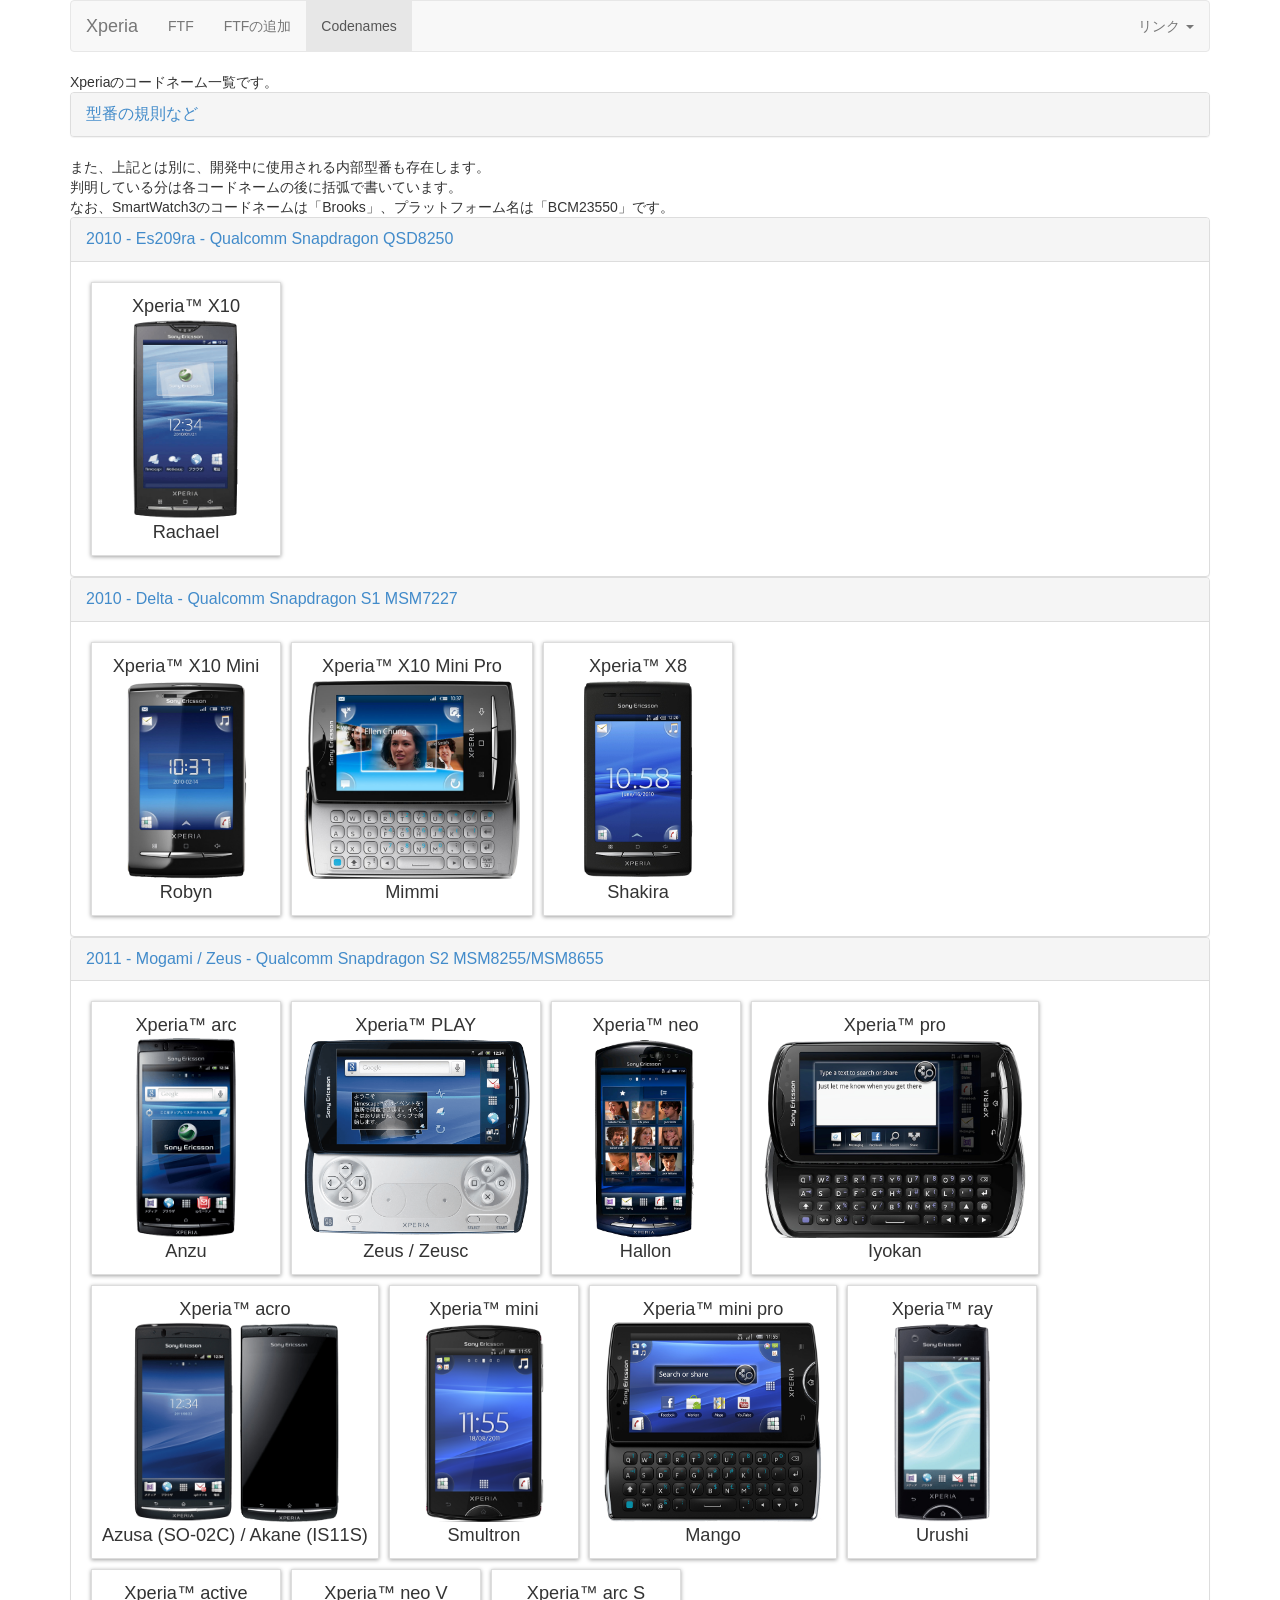
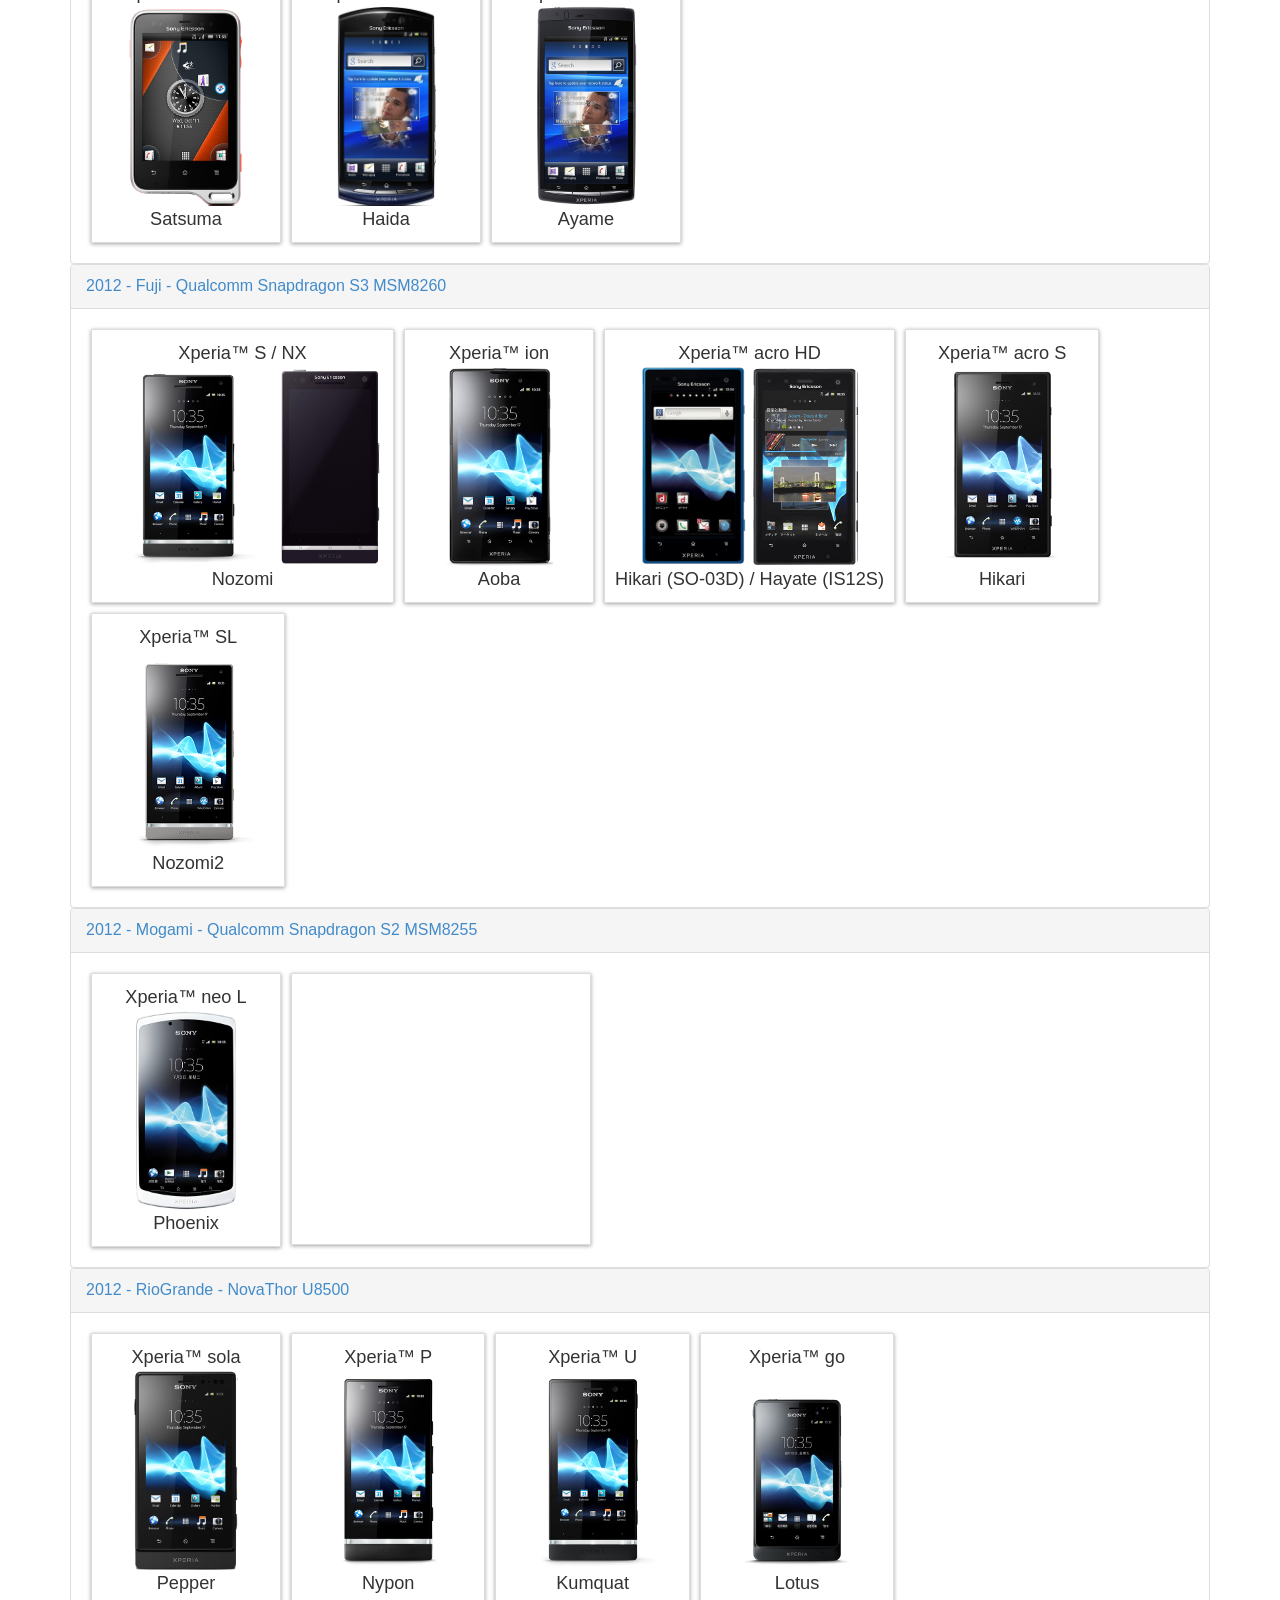
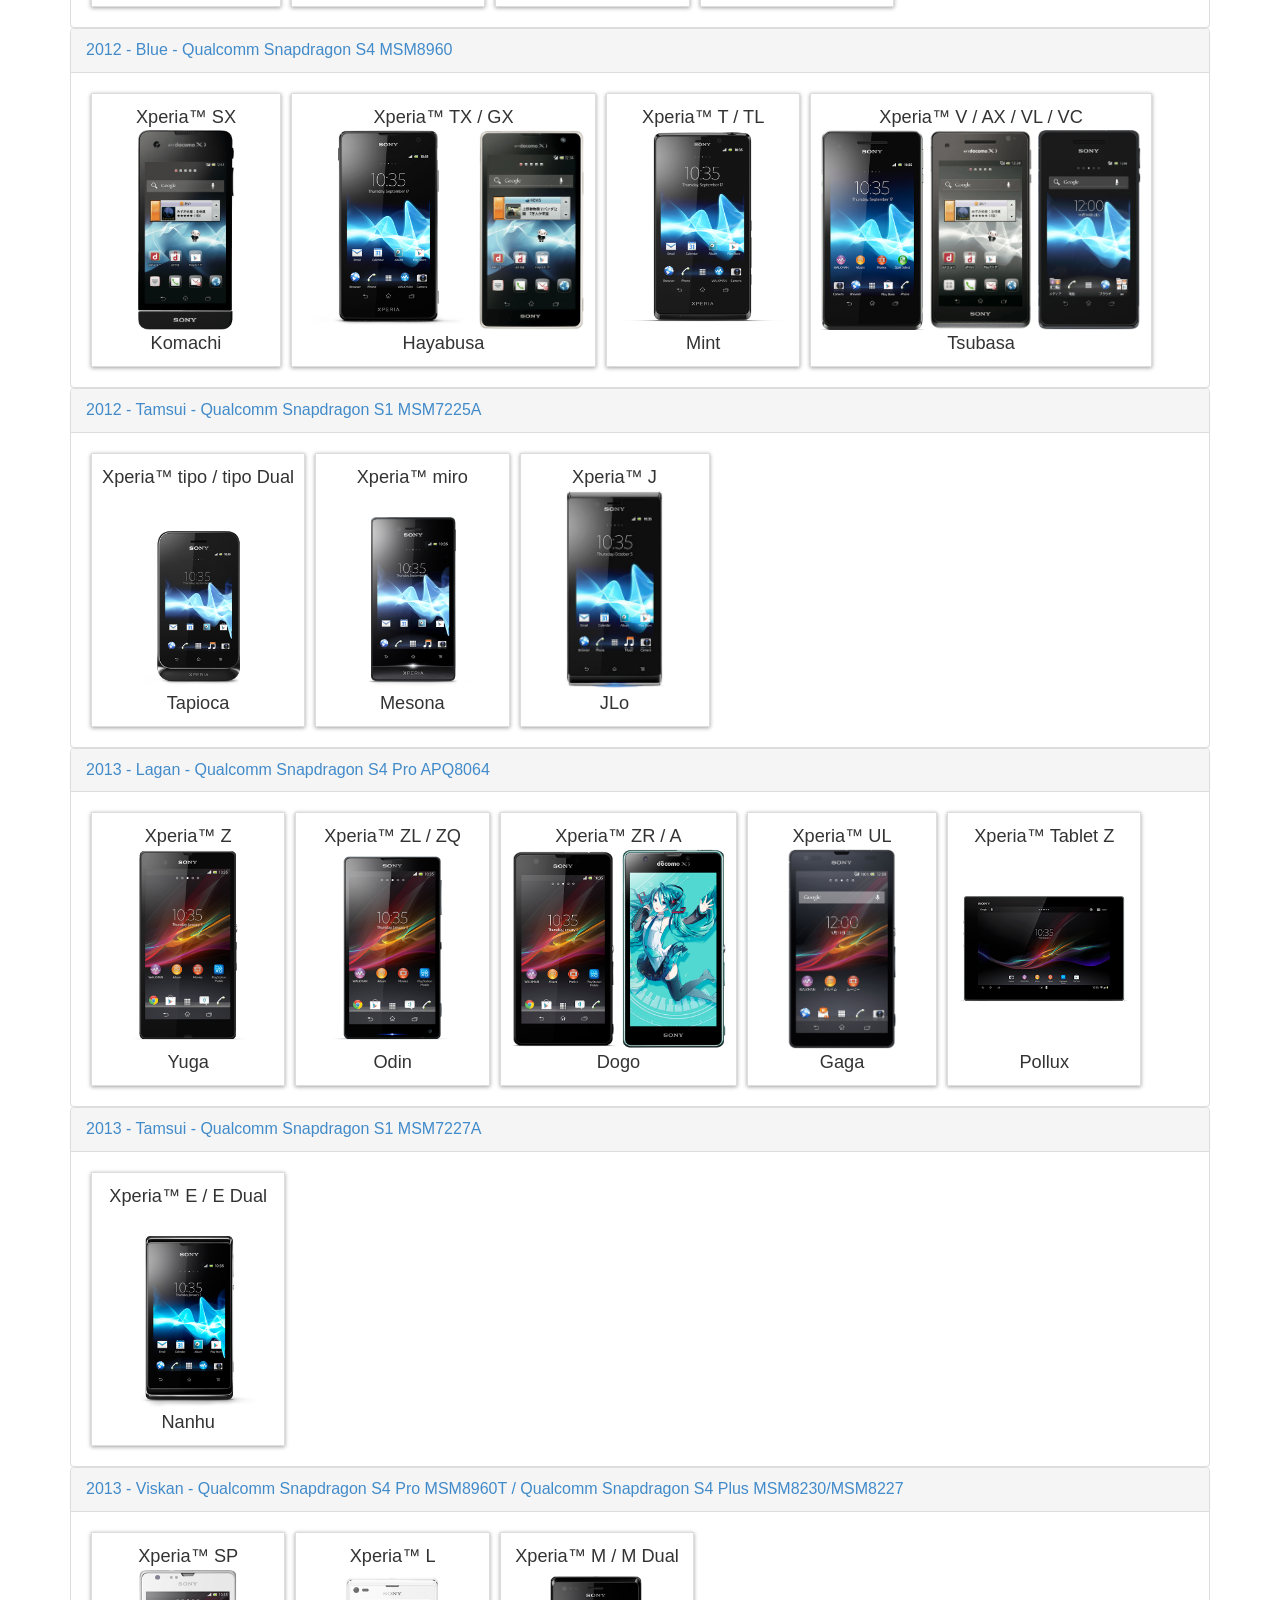
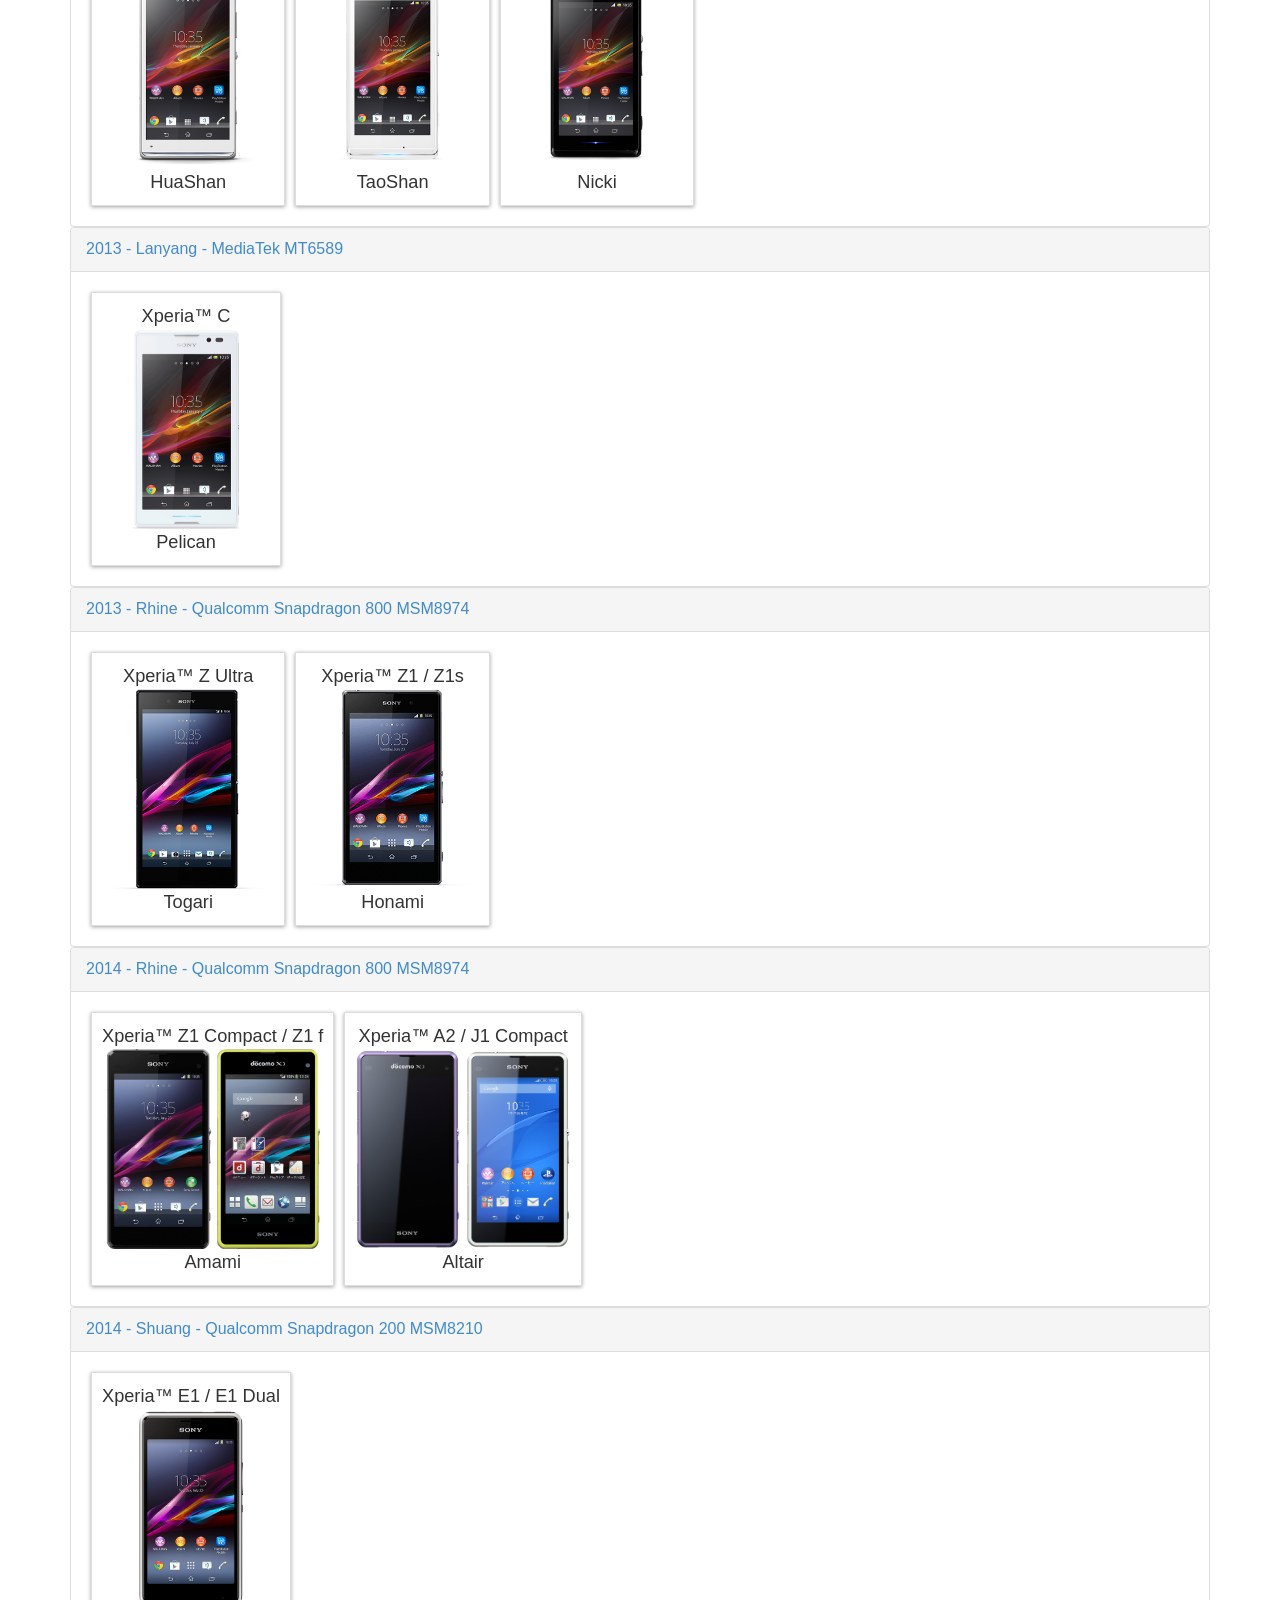
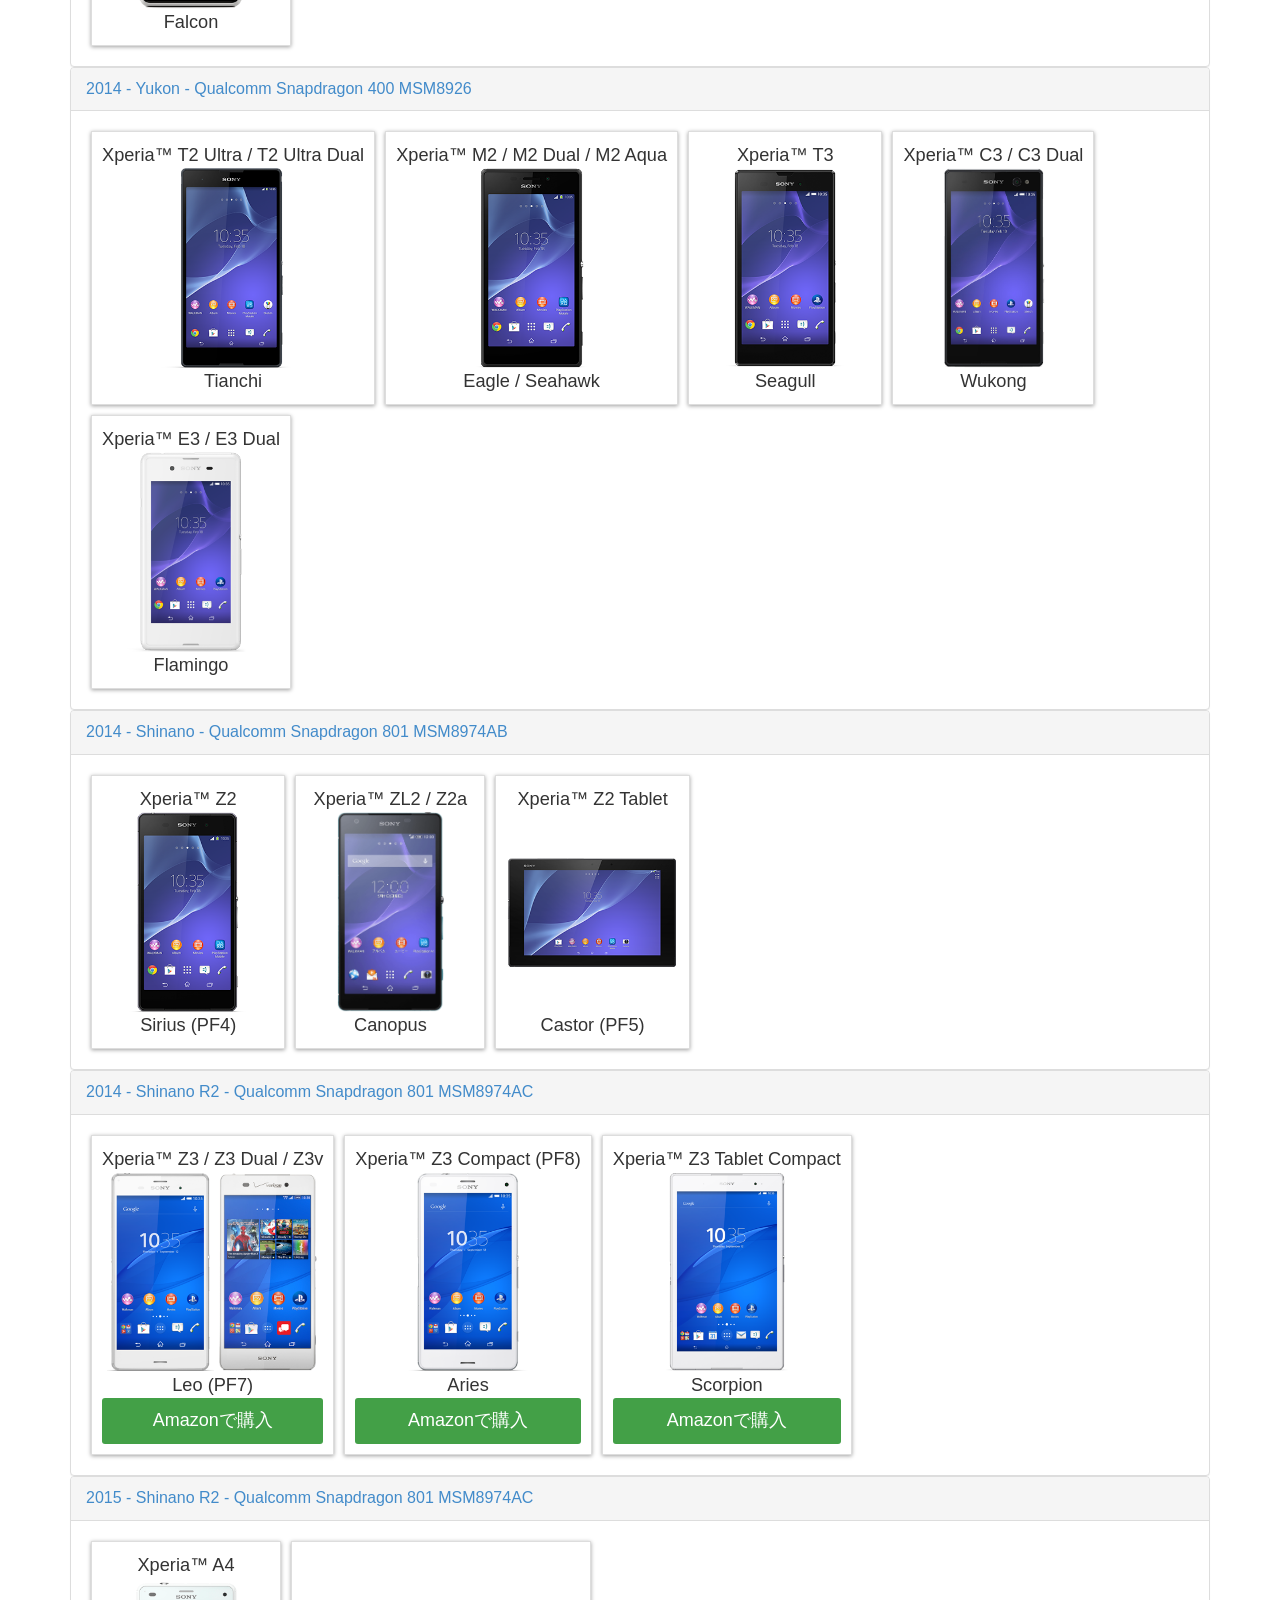
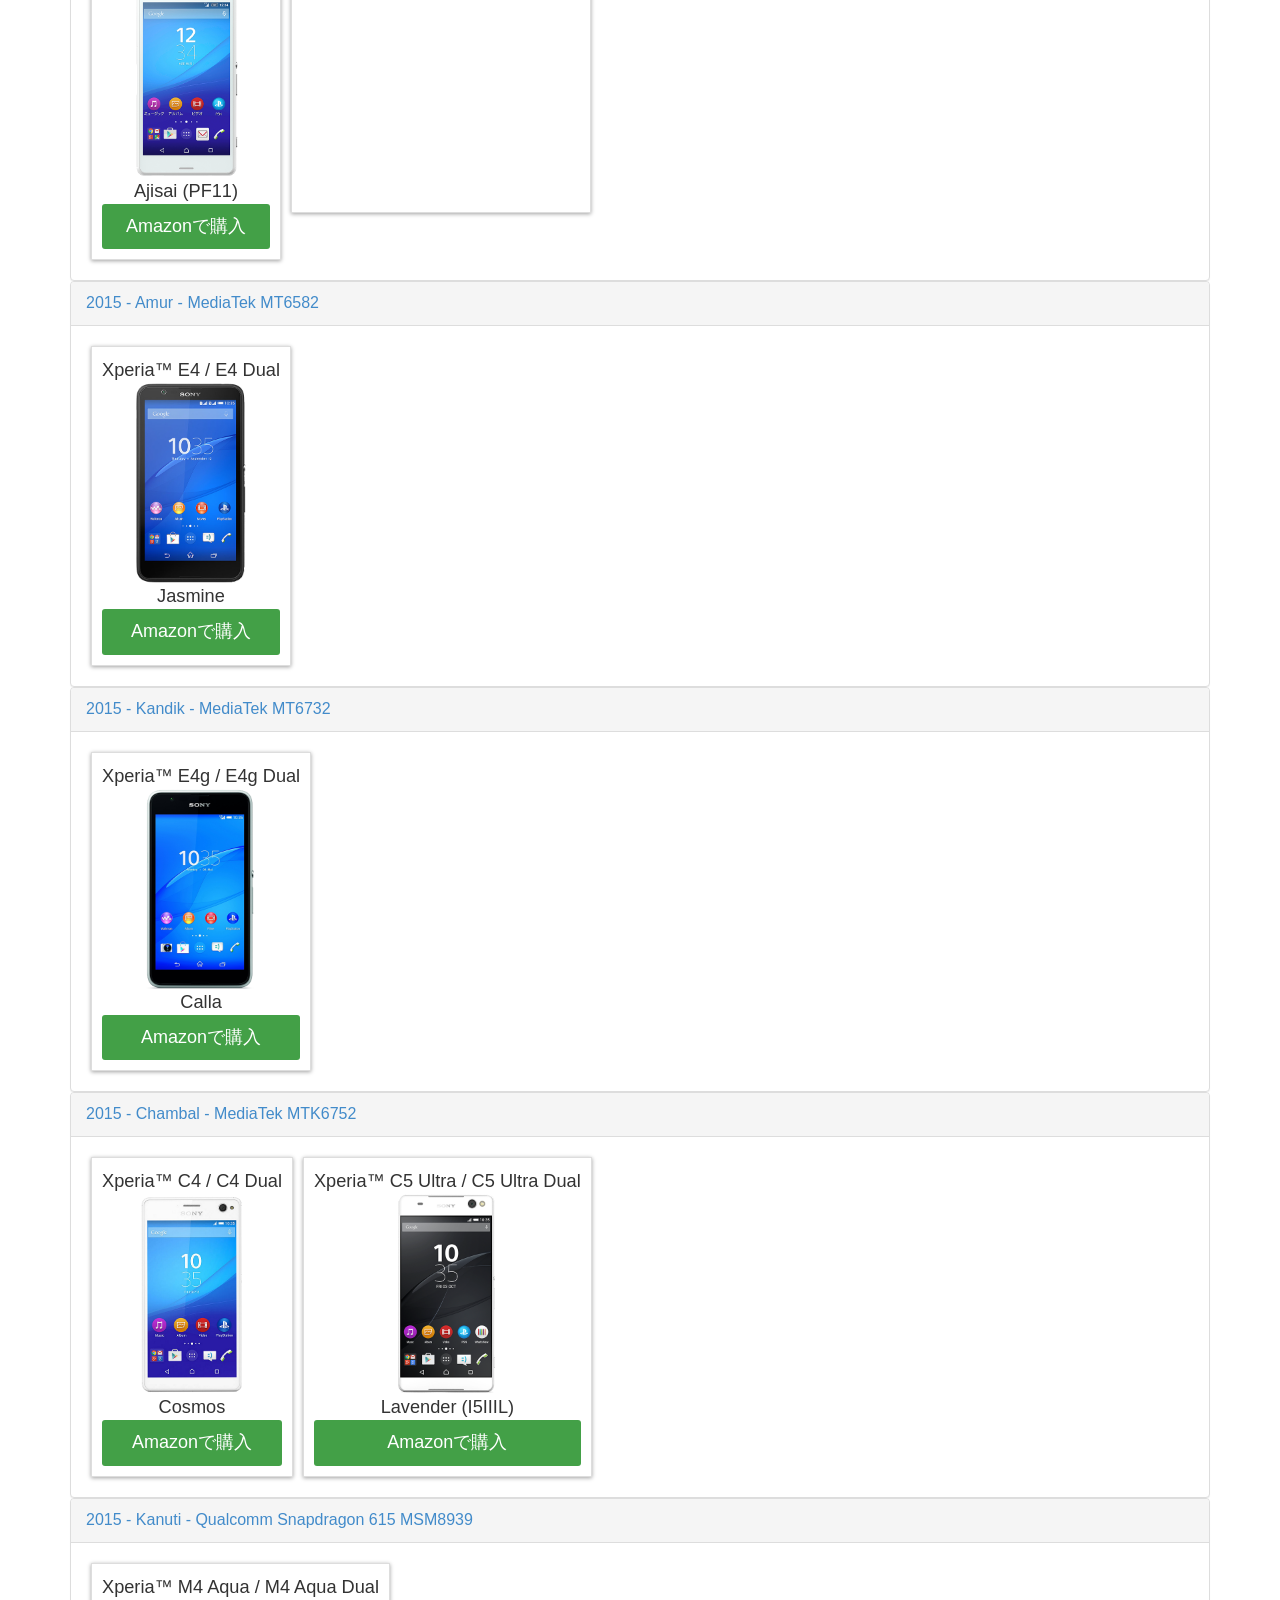
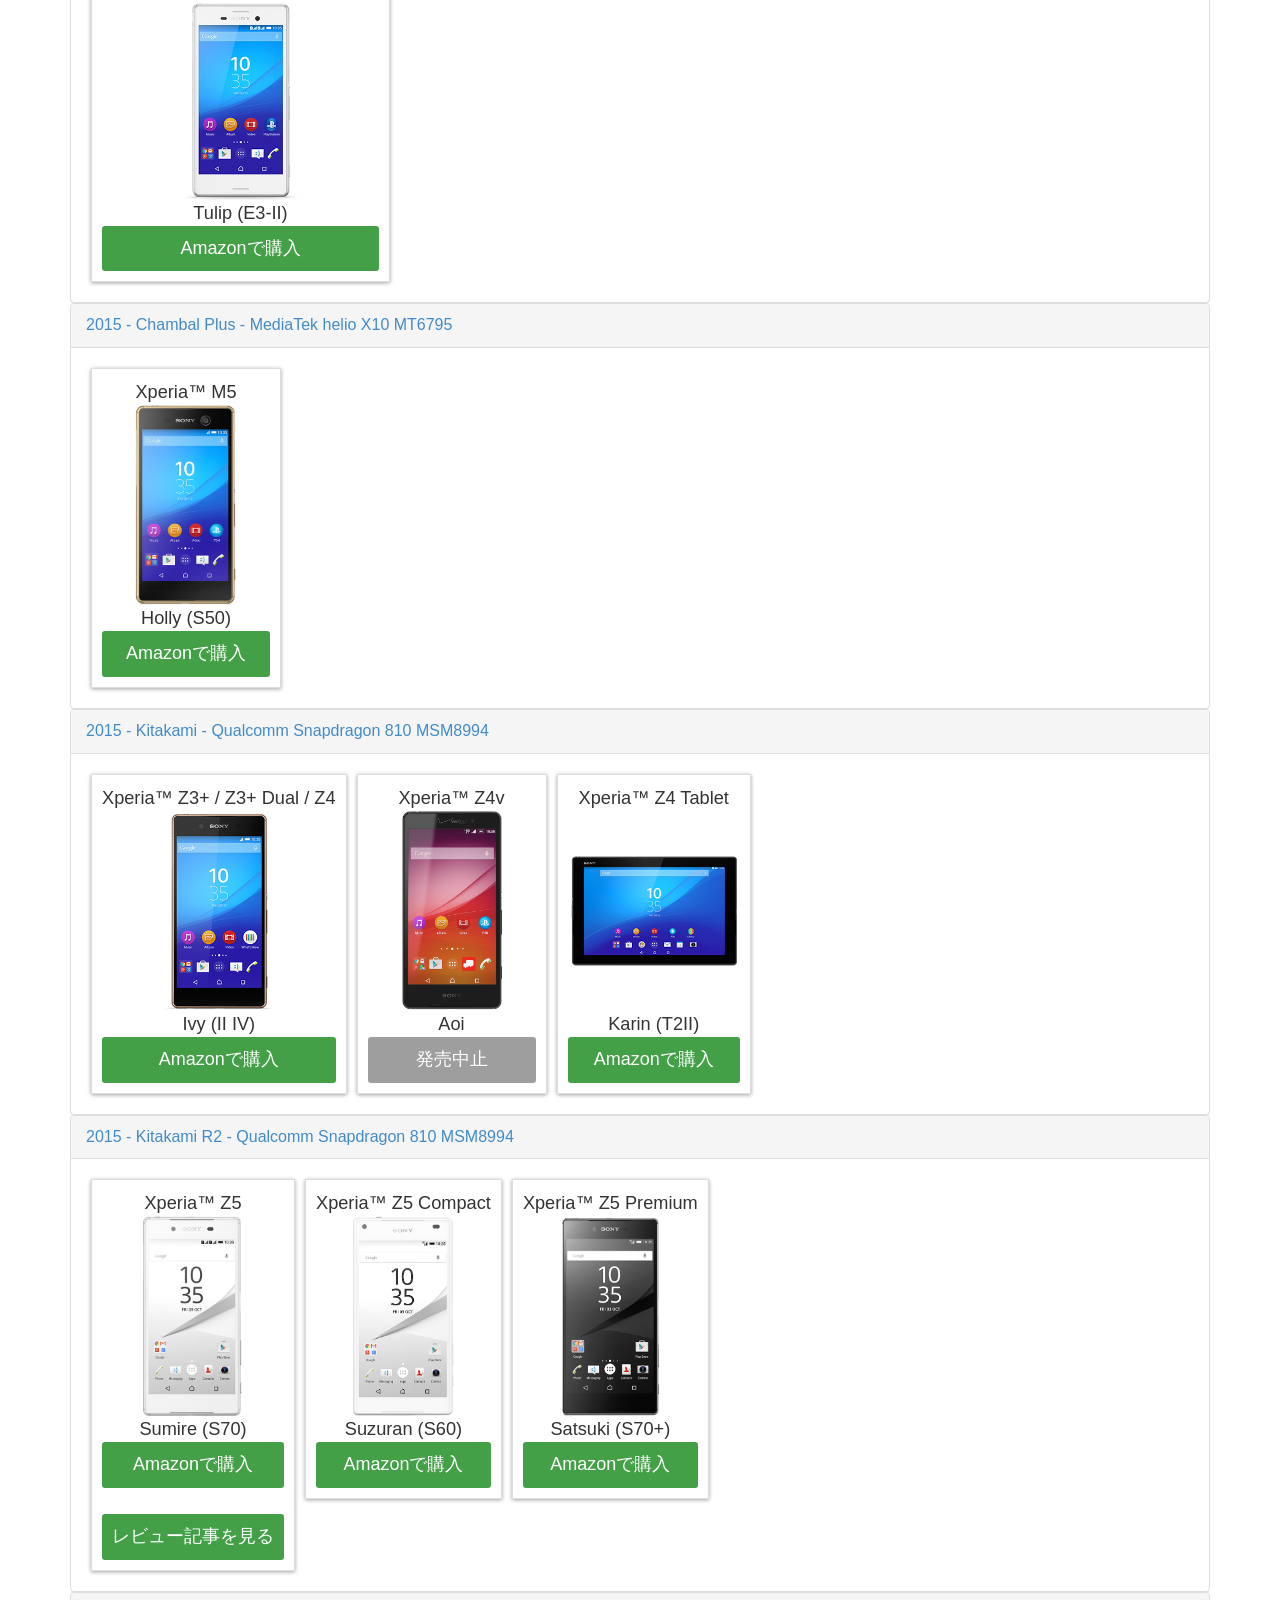
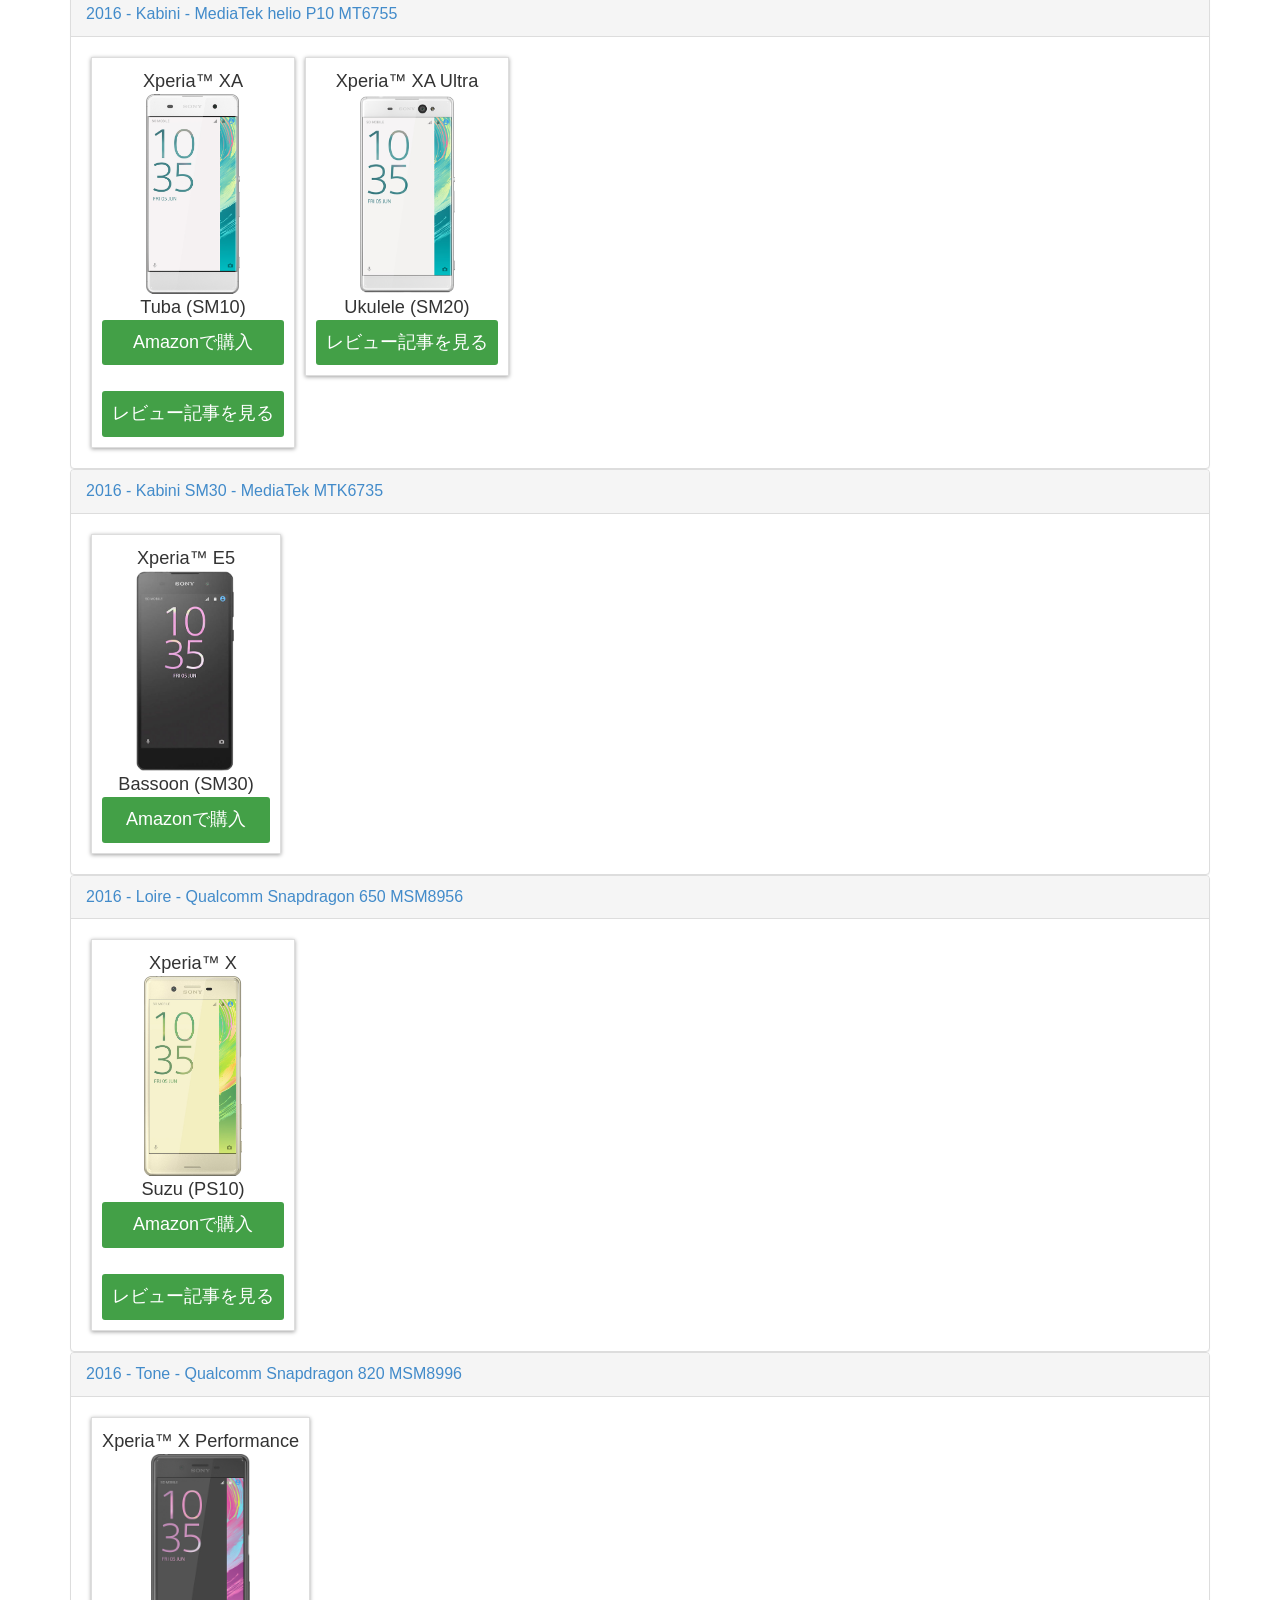
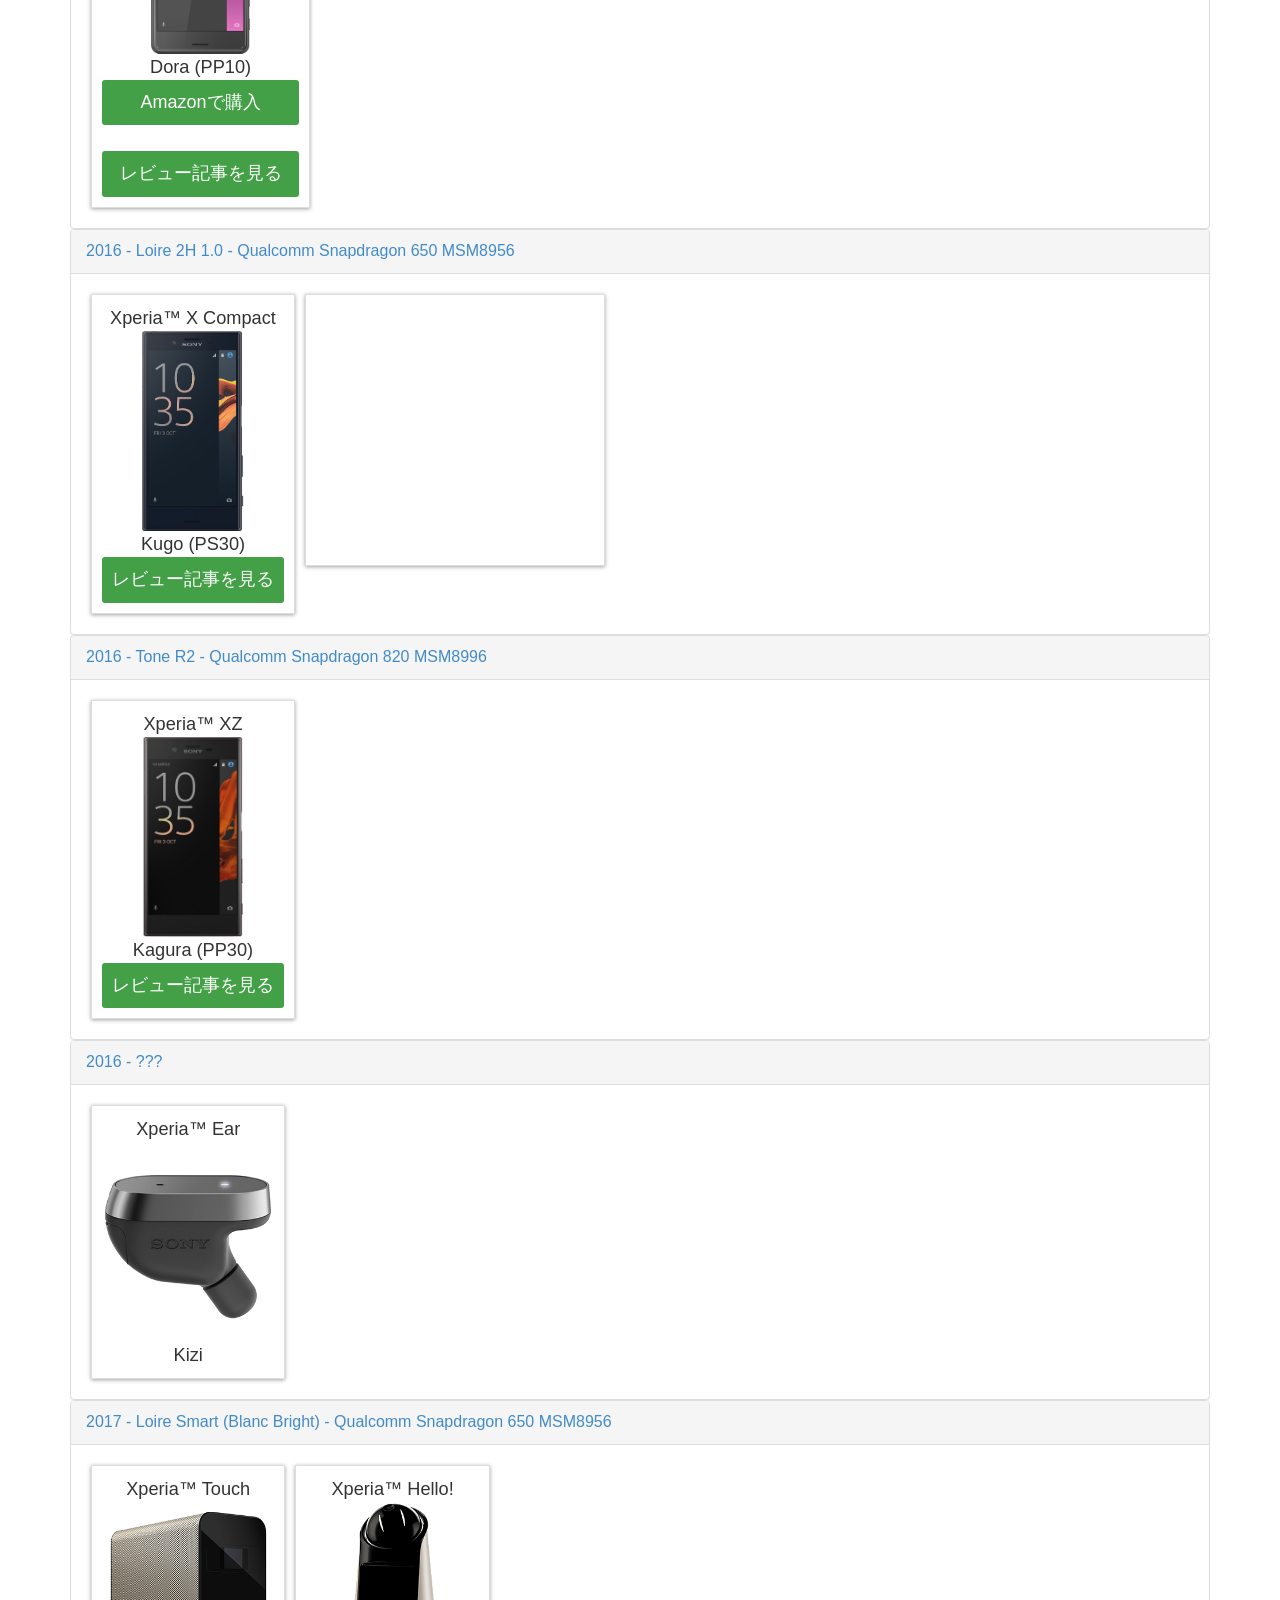
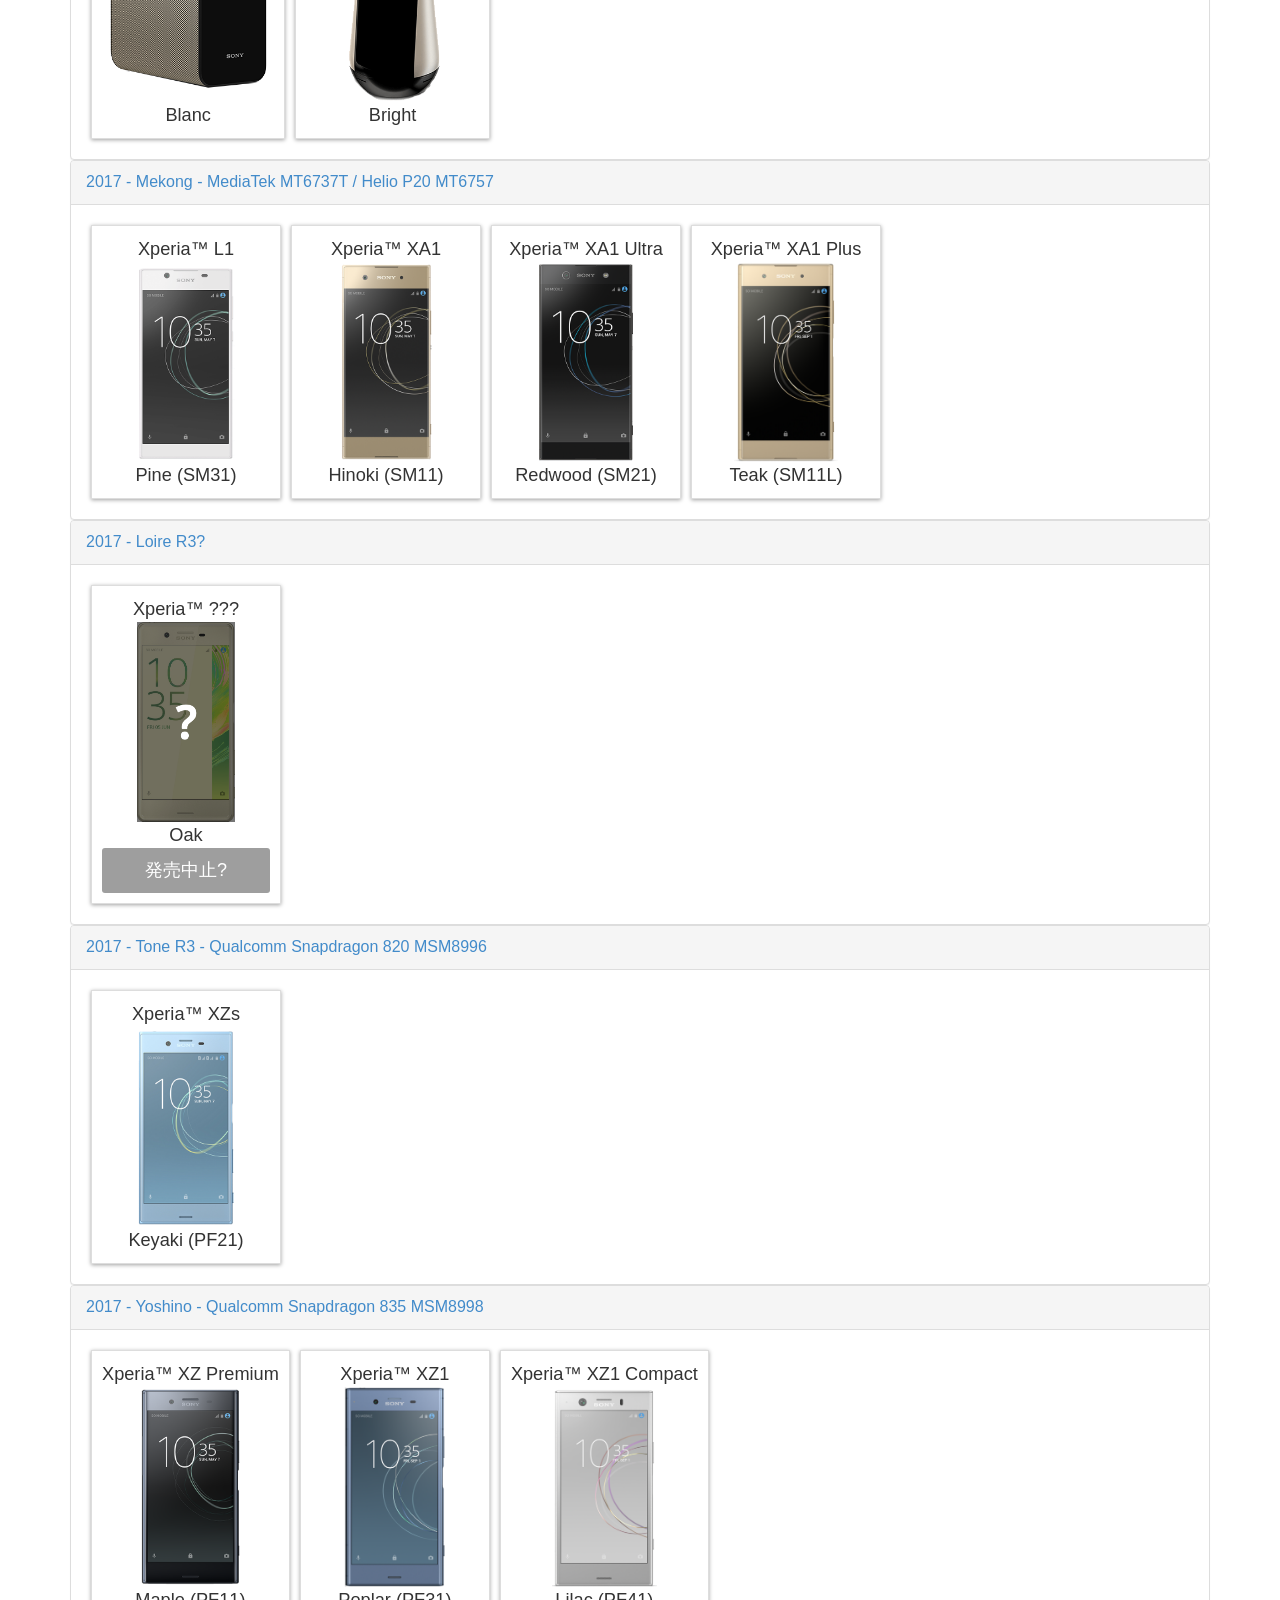
==== codenames.html @ ed95841b "宵越しのXperiaは持たぬ" ====
<!DOCTYPE html>
<html lang="ja">

<head>
	<meta charset="utf-8">
	<title>Xperia codenames</title>
	<meta name="viewport" content="width=device-width, initial-scale=1.0">
	<meta name="description" content="">
	<meta name="author" content="">

	<!--link rel="stylesheet/less" href="less/bootstrap.less" type="text/css" /-->
	<!--link rel="stylesheet/less" href="less/responsive.less" type="text/css" /-->
	<!--script src="js/less-1.3.3.min.js"></script-->
	<!--append ‘#!watch’ to the browser URL, then refresh the page. -->

	<link href="css/bootstrap.min.css" rel="stylesheet">
	<link href="css/style.css?date=201910" rel="stylesheet">

	<!-- HTML5 shim, for IE6-8 support of HTML5 elements -->
	<!--[if lt IE 9]>
    <script src="js/html5shiv.js"></script>
  <![endif]-->

	<!-- Fav and touch icons -->
	<link rel="apple-touch-icon-precomposed" sizes="144x144" href="img/apple-touch-icon-144-precomposed.png">
	<link rel="apple-touch-icon-precomposed" sizes="114x114" href="img/apple-touch-icon-114-precomposed.png">
	<link rel="apple-touch-icon-precomposed" sizes="72x72" href="img/apple-touch-icon-72-precomposed.png">
	<link rel="apple-touch-icon-precomposed" href="img/apple-touch-icon-57-precomposed.png">
	<link rel="shortcut icon" href="img/favicon.png">

	<script type="text/javascript" src="js/jquery.min.js"></script>
	<script type="text/javascript" src="js/bootstrap.min.js"></script>
	<script type="text/javascript" src="js/scripts.js"></script>
	<script type="text/javascript" src="js/jquery.lazyload.min.js"></script>

	<script>
		(function (i, s, o, g, r, a, m) {
			i['GoogleAnalyticsObject'] = r; i[r] = i[r] || function () {
				(i[r].q = i[r].q || []).push(arguments)
			}, i[r].l = 1 * new Date(); a = s.createElement(o),
				m = s.getElementsByTagName(o)[0]; a.async = 1; a.src = g; m.parentNode.insertBefore(a, m)
		})(window, document, 'script', '//www.google-analytics.com/analytics.js', 'ga');

		ga('create', 'UA-49043288-2', 'auto');
		ga('require', 'displayfeatures');
		ga('require', 'linkid');
		ga('set', 'dimension13', navigator.userAgent);
		ga('send', 'pageview');
		$(function () {
			$("img.lazy").lazyload(
				{
					threshold: 200,
					effect: "fadeIn"
				});
		});
	</script>
	<script async src="//pagead2.googlesyndication.com/pagead/js/adsbygoogle.js"></script>
	<script>
		(adsbygoogle = window.adsbygoogle || []).push({
			google_ad_client: "ca-pub-0606165858439985",
			enable_page_level_ads: true
		});
	</script>
	<script src="//js.omks.valuecommerce.com/vcomks.js"></script>
</head>

<body>

	<div class="container">
		<div class="row clearfix">
			<div class="col-md-12 column">
				<nav class="navbar navbar-default" role="navigation">
					<div class="navbar-header">
						<button type="button" class="navbar-toggle" data-target="#bs-example-navbar-collapse-1">
							<span class="sr-only">Toggle navigation</span>
							<span class="icon-bar"></span>
							<span class="icon-bar"></span>
							<span class="icon-bar"></span>
						</button>
						<a class="navbar-brand" href="#">Xperia</a>
					</div>

					<div class="collapse navbar-collapse" id="bs-example-navbar-collapse-1">
						<ul class="nav navbar-nav">
							<li class="inactive">
								<a href="//ftf.andro.plus/">FTF</a>
							</li>
							<li class="inactive">
								<a href="https://androplus.org/contact/">FTFの追加</a>
							</li>
							<li class="active">
								<a href="codenames.html">Codenames</a>
							</li>
						</ul>
						<ul class="nav navbar-nav navbar-right">
							<li class="dropdown">
								<a href="#" class="dropdown-toggle" data-toggle="dropdown">リンク
									<strong class="caret"></strong>
								</a>
								<ul class="dropdown-menu">
									<li>
										<a href="https://androplus.org/">AndroPlus</a>
									</li>
									<li>
										<a href="//あんどろいどのこと.みんな/">あんどろいどのこと、みんな。</a>
									</li>
								</ul>
							</li>
						</ul>
					</div>

				</nav>
				Xperiaのコードネーム一覧です。
				<br />
				<div class="panel-group" id="panel-info">
					<div class="panel panel-default">
						<div class="panel-heading">
							<a class="panel-title" data-toggle="collapse" data-parent="#panel-info" href="#panel-element-info">型番の規則など</a>
						</div>
						<div id="panel-element-info" class="panel-collapse collapse">
							<div class="panel-body">
								* Wi-FI版はコードネームに「Windy」が付きます。(例: Karin Windy)
								<br /> * NTT docomo版はコードネームに「Maki」が付きます。(例: Yuga Maki)
								<br /> * au版はコードネームに「Anna」が付きます。(例: Honami Anna)
								<br /> * SoftBank版はコードネームに「Aya」が付きます。(例: Kagura Aya)
								<br /> * So-netなどで販売されるSIMフリー端末はコードネームに「Momo」が付きます。(例: Altair Momo)
								<br /> ただし、2019年以降は「MVNO」が付きます。(例: Houou MVNO)
								<br /> * 楽天モバイルで販売される端末はコードネームに「Rola」が付きます。(例: Houou Rola)
								<br /> * Dual SIM版はコードネームに「DS」が付きます。(例: Tulip DS)
								<br />
								<br /> Sony Mobile 型番規則
								<br /> 例: Xperia Z3 D6503
								<br />
								<ul class="bra_ul">
									<li>D…2013年のZ (C69xx) から続いており、基本的に一年ごとに次のアルファベットに変わる。</li>
									<li style="margin: 10px;"></li>
									<li>2013…C</li>
									<li>2014…D</li>
									<li>2015…E</li>
									<li>タブレットは例外で、SGPとなる。また、中国モデルはL55tなど全く別の規則になる。</li>
								</ul>
								<ul class="bra_ul">
									<li>6…価格帯を示す。ミドルレンジもCompactシリーズも5になるので、単にハイエンドと区別しているだけかもしれない。</li>
									<li style="margin: 10px;"></li>
									<li>1…1万円～2万円台?</li>
									<li>2…2万円～3万円台?</li>
									<li>5…4万円～、Compactシリーズ</li>
									<li>6…6万円～、Compact以外のハイエンド</li>
								</ul>
								<ul class="bra_ul">
									<li>5…モデル毎の番号。</li>
									<li>その年の前半に出たハイエンド機種は5、後半だと6となることが多い。</li>
									<li>Compact、Premium、Ultraなどのハイエンドの派生は8になっている。</li>
									<li>Z3v (sirius_verizon = Z2ベース)、J1 Compact (Z3 Compactベース) は7になっている。</li>
									<li>Z3+/Z4と平行して開発されていたZ4v (キャンセル) はE6508なので、7は焼き直しモデル?</li>
								</ul>
								<ul class="bra_ul">
									<li>03…販売地域・対応バンド・SIMスロット数などを示す。年々変化しているので下記は参考程度に…。</li>
									<li>03…Z3以前では多くの国で販売されていた基本モデル。Z3+以降ではLTE UE Cat.4対応で販売地域が狭まった。</li>
									<li>53…Z3以前では主にアジア地域で販売されていた。Z3+以降ではLTE UE Cat.6対応で、多くの国で販売されるようになった。</li>
									<li>23…Z5 CompactのLTE UE Cat.6対応版で使われている。</li>
									<li>33…Dual SIM対応モデル。Compactシリーズにも使われている。</li>
									<li>83…TD-LTE対応モデル。Dual SIMにも対応していることが多い。</li>
									<li>16…T-Mobileモデル。</li>
									<li>08…Verizon Wirelessモデル。</li>
									<li>06…アメリカ向けモデル。</li>
									<li>43…ブラジルモデル。Dual SIMにも対応していることがある。</li>
									<li>63…主にアジア地域で販売されており、Dual SIM版にも使われている。</li>
									<li>02…LTE非対応モデル。Z3以降ではなくなった。Dual SIM対応版もある。(12、22も同じ)</li>
									<li>その他、04や05などがある。</li>
								</ul>
								<hr> Xperia Xシリーズからは型番規則が変更されました。
								<br /> 例: Xperia X Performance F8131
								<br />
								<ul class="bra_ul">
									<li>F…2013年のZ (C69xx) から続いており、基本的に一年ごとに次のアルファベットに変わる。</li>
									<li style="margin: 10px;"></li>
									<li>2016…F</li>
									<li>2017…G</li>
								</ul>
								<ul class="bra_ul">
									<li>8…価格帯を示す。</li>
									<li style="margin: 10px;"></li>
									<li>3…エントリー～ミドルレンジ 3万円～?</li>
									<li>5…ミドルハイ 5万円～?</li>
									<li>8…ハイエンド 8万円～?</li>
								</ul>
								<ul class="bra_ul">
									<li>5…モデル毎の番号。</li>
									<li>発表順になっている?</li>
								</ul>
								<ul class="bra_ul">
									<li>31…販売地域・対応バンド・SIMスロット数などを示す。</li>
									<li>一桁目が2の倍数だとデュアルSIM版。</li>
								</ul>
							</div>
						</div>
					</div>
					<br /> また、上記とは別に、開発中に使用される内部型番も存在します。
					<br /> 判明している分は各コードネームの後に括弧で書いています。
					<br /> なお、SmartWatch3のコードネームは「Brooks」、プラットフォーム名は「BCM23550」です。
					<br />

					<!-- レスポンシブ記事下 -->
					<ins class="adsbygoogle" style="display:block" data-ad-client="ca-pub-0606165858439985" data-ad-slot="8365603791" data-ad-format="auto"></ins>
					<script>
						(adsbygoogle = window.adsbygoogle || []).push({});
					</script>

					<div class="panel-group" id="panel-432076">
						<div class="panel panel-default">
							<div class="panel-heading">
								<a class="panel-title" data-parent="#panel-432076" href="#panel-element-98673111789">2010 - Es209ra - Qualcomm Snapdragon QSD8250</a>
							</div>
							<div id="panel-element-98673111789" class="panel-collapse">
								<div class="panel-body">
									<p class="codenames_blk">
										Xperia™ X10
										<br />
										<img class="lazy" data-original="img/SO-01B.png" height="200" />
										<br />Rachael
									</p>
								</div>
							</div>
						</div>
					</div>
					<div class="panel-group" id="panel-4320762">
						<div class="panel panel-default">
							<div class="panel-heading">
								<a class="panel-title" data-parent="#panel-4320762" href="#panel-element-986731117892">2010 - Delta - Qualcomm Snapdragon S1 MSM7227</a>
							</div>
							<div id="panel-element-986731117892" class="panel-collapse">
								<div class="panel-body">
									<p class="codenames_blk">
										Xperia™ X10 Mini
										<br />
										<img class="lazy" data-original="img/xperia-x10-mini.png" height="200" />
										<br />Robyn
									</p>
									<p class="codenames_blk">
										Xperia™ X10 Mini Pro
										<br />
										<img class="lazy" data-original="img/xperia-x10-mini-pro.png" height="200" />
										<br />Mimmi
									</p>
									<p class="codenames_blk">
										Xperia™ X8
										<br />
										<img class="lazy" data-original="img/xperia-x8.png" height="200" />
										<br />Shakira
									</p>
								</div>
							</div>
						</div>
					</div>
					<div class="panel-group" id="panel-43207611">
						<div class="panel panel-default">
							<div class="panel-heading">
								<a class="panel-title" data-parent="#panel-43207611" href="#panel-element-9867311178921">2011 - Mogami / Zeus - Qualcomm Snapdragon S2 MSM8255/MSM8655</a>
							</div>
							<div id="panel-element-9867311178921" class="panel-collapse">
								<div class="panel-body">
									<p class="codenames_blk">
										Xperia™ arc
										<br />
										<img class="lazy" data-original="img/SO-01C.png" height="200" />
										<br />Anzu
									</p>
									<p class="codenames_blk">
										Xperia™ PLAY
										<br />
										<img class="lazy" data-original="img/SO-01D.png" height="200" />
										<br />Zeus / Zeusc
									</p>
									<p class="codenames_blk">
										Xperia™ neo
										<br />
										<img class="lazy" data-original="img/xperia-neo.png" height="200" />
										<br />Hallon
									</p>
									<p class="codenames_blk">
										Xperia™ pro
										<br />
										<img class="lazy" data-original="img/xperia-pro.png" height="200" />
										<br />Iyokan
									</p>
									<p class="codenames_blk">
										Xperia™ acro
										<br />
										<img class="lazy" data-original="img/SO-02C.png" height="200" />
										<img class="lazy" data-original="img/IS11S.png" height="200" />
										<br />Azusa (SO-02C) / Akane (IS11S)
									</p>
									<p class="codenames_blk">
										Xperia™ mini
										<br />
										<img class="lazy" data-original="img/xperia-mini.png" height="200" />
										<br />Smultron
									</p>
									<p class="codenames_blk">
										Xperia™ mini pro
										<br />
										<img class="lazy" data-original="img/xperia-mini-pro.png" height="200" />
										<br />Mango
									</p>
									<p class="codenames_blk">
										Xperia™ ray
										<br />
										<img class="lazy" data-original="img/SO-03C.png" height="200" />
										<br />Urushi
									</p>
									<p class="codenames_blk">
										Xperia™ active
										<br />
										<img class="lazy" data-original="img/xperia-active.png" height="200" />
										<br />Satsuma
									</p>
									<p class="codenames_blk">
										Xperia™ neo V
										<br />
										<img class="lazy" data-original="img/xperia-neo-v.png" height="200" />
										<br />Haida
									</p>
									<p class="codenames_blk">
										Xperia™ arc S
										<br />
										<img class="lazy" data-original="img/xperia-arc-S.png" height="200" />
										<br />Ayame
									</p>
								</div>
							</div>
						</div>
					</div>
					<!-- ftf.andro.plus -->
					<ins class="adsbygoogle" style="display:block" data-ad-client="ca-pub-0606165858439985" data-ad-slot="9669007791" data-ad-format="horizontal"></ins>
					<script>
						(adsbygoogle = window.adsbygoogle || []).push({});
					</script>
					<div class="panel-group" id="panel-4320763">
						<div class="panel panel-default">
							<div class="panel-heading">
								<a class="panel-title" data-parent="#panel-4320763" href="#panel-element-986731117893">2012 - Fuji - Qualcomm Snapdragon S3 MSM8260</a>
							</div>
							<div id="panel-element-986731117893" class="panel-collapse">
								<div class="panel-body">
									<p class="codenames_blk">
										Xperia™ S / NX
										<br />
										<img class="lazy" data-original="img/nozomi.png" height="200" />
										<img class="lazy" data-original="img/SO-02D.png" height="200" />
										<br />Nozomi
									</p>
									<p class="codenames_blk">
										Xperia™ ion
										<br />
										<img class="lazy" data-original="img/ion.png" height="200" />
										<br />Aoba
									</p>
									<p class="codenames_blk">
										Xperia™ acro HD
										<br />
										<img class="lazy" data-original="img/SO-03D.png" height="200" />
										<img class="lazy" data-original="img/IS12S.png" height="200" />
										<br />Hikari (SO-03D) / Hayate (IS12S)
									</p>
									<p class="codenames_blk">
										Xperia™ acro S
										<br />
										<img class="lazy" data-original="img/hikari.png" height="200" />
										<br />Hikari
									</p>
									<p class="codenames_blk">
										Xperia™ SL
										<br />
										<img class="lazy" data-original="img/nozomi2.png" height="200" />
										<br />Nozomi2
									</p>
								</div>
							</div>
						</div>
					</div>
					<div class="panel-group" id="panel-432076323">
						<div class="panel panel-default">
							<div class="panel-heading">
								<a class="panel-title" data-parent="#panel-432076323" href="#panel-element-98673111789323">2012 - Mogami - Qualcomm Snapdragon S2 MSM8255</a>
							</div>
							<div id="panel-element-98673111789323" class="panel-collapse">
								<div class="panel-body">
									<p class="codenames_blk">
										Xperia™ neo L
										<br />
										<img class="lazy" data-original="img/xperia-neo-l.png" height="200" />
										<br />Phoenix
									</p>
									<div class="codenames_blk" style="min-height: 272px;min-width: 300px;">
										<!-- レスポンシブ記事下 -->
										<ins class="adsbygoogle" style="display:block" data-ad-client="ca-pub-0606165858439985" data-ad-slot="8365603791" data-ad-format="rectangle, horizontal"></ins>
										<script>
											(adsbygoogle = window.adsbygoogle || []).push({});
										</script>
									</div>
								</div>
							</div>
						</div>
					</div>
				</div>
				<div class="panel-group" id="panel-43207632">
					<div class="panel panel-default">
						<div class="panel-heading">
							<a class="panel-title" data-parent="#panel-43207632" href="#panel-element-9867311178932">2012 - RioGrande - NovaThor U8500</a>
						</div>
						<div id="panel-element-9867311178932" class="panel-collapse">
							<div class="panel-body">
								<p class="codenames_blk">
									Xperia™ sola
									<br />
									<img class="lazy" data-original="img/pepper.png" height="200" />
									<br />Pepper
								</p>
								<p class="codenames_blk">
									Xperia™ P
									<br />
									<img class="lazy" data-original="img/nypon.png" height="200" />
									<br />Nypon
								</p>
								<p class="codenames_blk">
									Xperia™ U
									<br />
									<img class="lazy" data-original="img/kumquat.png" height="200" />
									<br />Kumquat
								</p>
								<p class="codenames_blk">
									Xperia™ go
									<br />
									<img class="lazy" data-original="img/lotus.png" height="200" />
									<br />Lotus
								</p>
							</div>
						</div>
					</div>
				</div>
				<div class="panel-group" id="panel-4320763245">
					<div class="panel panel-default">
						<div class="panel-heading">
							<a class="panel-title" data-parent="#panel-4320763245" href="#panel-element-986731117893245">2012 - Blue - Qualcomm Snapdragon S4 MSM8960</a>
						</div>
						<div id="panel-element-986731117893245" class="panel-collapse">
							<div class="panel-body">
								<p class="codenames_blk">
									Xperia™ SX
									<br />
									<img class="lazy" data-original="img/SO-05D.png" height="200" />
									<br />Komachi
								</p>
								<p class="codenames_blk">
									Xperia™ TX / GX
									<br />
									<img class="lazy" data-original="img/hayabusa.png" height="200" />
									<img class="lazy" data-original="img/SO-04D.png" height="200" />
									<br />Hayabusa
								</p>
								<p class="codenames_blk">
									Xperia™ T / TL
									<br />
									<img class="lazy" data-original="img/mint.png" height="200" />
									<br />Mint
								</p>
								<p class="codenames_blk">
									Xperia™ V / AX / VL / VC
									<br />
									<img class="lazy" data-original="img/tsubasa.png" height="200" />
									<img class="lazy" data-original="img/SO-01E.png" height="200" />
									<img class="lazy" data-original="img/SOL21.png" height="200" />
									<br />Tsubasa
								</p>
							</div>
						</div>
					</div>
				</div>
				<div class="panel-group" id="panel-432076324">
					<div class="panel panel-default">
						<div class="panel-heading">
							<a class="panel-title" data-parent="#panel-432076324" href="#panel-element-98673111789324">2012 - Tamsui - Qualcomm Snapdragon S1 MSM7225A</a>
						</div>
						<div id="panel-element-98673111789324" class="panel-collapse">
							<div class="panel-body">
								<p class="codenames_blk">
									Xperia™ tipo / tipo Dual
									<br />
									<img class="lazy" data-original="img/tapioca.png" height="200" />
									<br />Tapioca
								</p>
								<p class="codenames_blk">
									Xperia™ miro
									<br />
									<img class="lazy" data-original="img/mesona.png" height="200" />
									<br />Mesona
								</p>
								<p class="codenames_blk">
									Xperia™ J
									<br />
									<img class="lazy" data-original="img/jlo.png" height="200" />
									<br />JLo
								</p>
							</div>
						</div>
					</div>
				</div>
				<div class="panel-group" id="panel-4320763246">
					<div class="panel panel-default">
						<div class="panel-heading">
							<a class="panel-title" data-parent="#panel-4320763246" href="#panel-element-986731117893246">2013 - Lagan - Qualcomm Snapdragon S4 Pro APQ8064</a>
						</div>
						<div id="panel-element-986731117893246" class="panel-collapse">
							<div class="panel-body">
								<p class="codenames_blk">
									Xperia™ Z
									<br />
									<img class="lazy" data-original="img/yuga.png" height="200" />
									<br />Yuga
								</p>
								<p class="codenames_blk">
									Xperia™ ZL / ZQ
									<br />
									<img class="lazy" data-original="img/odin.png" height="200" />
									<br />Odin
								</p>
								<p class="codenames_blk">
									Xperia™ ZR / A
									<br />
									<img class="lazy" data-original="img/dogo.png" height="200" />
									<img class="lazy" data-original="img/SO-04Em.png" height="200" />
									<br />Dogo
								</p>
								<p class="codenames_blk">
									Xperia™ UL
									<br />
									<img class="lazy" data-original="img/SOL22.png" height="200" />
									<br />Gaga
								</p>
								<p class="codenames_blk">
									Xperia™ Tablet Z
									<br />
									<img class="lazy" data-original="img/pollux.png" height="200" />
									<br />Pollux
								</p>
							</div>
						</div>
					</div>
				</div>
				<div class="panel-group" id="panel-4320763247">
					<div class="panel panel-default">
						<div class="panel-heading">
							<a class="panel-title" data-parent="#panel-4320763247" href="#panel-element-986731117893247">2013 - Tamsui - Qualcomm Snapdragon S1 MSM7227A</a>
						</div>
						<div id="panel-element-986731117893247" class="panel-collapse">
							<div class="panel-body">
								<p class="codenames_blk">
									Xperia™ E / E Dual
									<br />
									<img class="lazy" data-original="img/nanhu.png" height="200" />
									<br />Nanhu
								</p>
							</div>
						</div>
					</div>
				</div>
				<div class="panel-group" id="panel-98647">
					<div class="panel panel-default">
						<div class="panel-heading">
							<a class="panel-title" data-parent="#panel-98647" href="#panel-element-98647">2013 - Viskan - Qualcomm Snapdragon S4 Pro MSM8960T / Qualcomm Snapdragon S4 Plus MSM8230/MSM8227</a>
						</div>
						<div id="panel-element-98647" class="panel-collapse">
							<div class="panel-body">
								<p class="codenames_blk">
									Xperia™ SP
									<br />
									<img class="lazy" data-original="img/huashan.png" height="200" />
									<br />HuaShan
								</p>
								<p class="codenames_blk">
									Xperia™ L
									<br />
									<img class="lazy" data-original="img/taoshan.png" height="200" />
									<br />TaoShan
								</p>
								<p class="codenames_blk">
									Xperia™ M / M Dual
									<br />
									<img class="lazy" data-original="img/nicki.png" height="200" />
									<br />Nicki
								</p>
							</div>
						</div>
					</div>
				</div>
				<div class="panel-group" id="panel-986470">
					<div class="panel panel-default">
						<div class="panel-heading">
							<a class="panel-title" data-parent="#panel-986470" href="#panel-element-986470">2013 - Lanyang - MediaTek MT6589</a>
						</div>
						<div id="panel-element-986470" class="panel-collapse">
							<div class="panel-body">
								<p class="codenames_blk">
									Xperia™ C
									<br />
									<img class="lazy" data-original="img/cn3.png" height="200" />
									<br />Pelican
								</p>
							</div>
						</div>
					</div>
				</div>
				<div class="panel-group" id="panel-986472">
					<div class="panel panel-default">
						<div class="panel-heading">
							<a class="panel-title" data-parent="#panel-986472" href="#panel-element-986472">2013 - Rhine - Qualcomm Snapdragon 800 MSM8974</a>
						</div>
						<div id="panel-element-986472" class="panel-collapse">
							<div class="panel-body">
								<p class="codenames_blk">
									Xperia™ Z Ultra
									<br />
									<img class="lazy" data-original="img/togari.png" height="200" />
									<br />Togari
								</p>
								<p class="codenames_blk">
									Xperia™ Z1 / Z1s
									<br />
									<img class="lazy" data-original="img/honami.png" height="200" />
									<br />Honami
								</p>
							</div>
						</div>
					</div>
				</div>
				<div class="panel-group" id="panel-9864721">
					<div class="panel panel-default">
						<div class="panel-heading">
							<a class="panel-title" data-parent="#panel-9864721" href="#panel-element-9864721">2014 - Rhine - Qualcomm Snapdragon 800 MSM8974</a>
						</div>
						<div id="panel-element-9864721" class="panel-collapse">
							<div class="panel-body">
								<p class="codenames_blk">
									Xperia™ Z1 Compact / Z1 f
									<br />
									<img class="lazy" data-original="img/amami.png" height="200" />
									<img class="lazy" data-original="img/SO-02F.png" height="200" />
									<br />Amami
								</p>
								<p class="codenames_blk">
									Xperia™ A2 / J1 Compact
									<br />
									<img class="lazy" data-original="img/SO-04F.png" height="200" />
									<img class="lazy" data-original="img/D5788.png" height="200" />
									<br />Altair
								</p>
							</div>
						</div>
					</div>
				</div>
				<div class="panel-group" id="panel-9864723">
					<div class="panel panel-default">
						<div class="panel-heading">
							<a class="panel-title" data-parent="#panel-9864723" href="#panel-element-9864723">2014 - Shuang - Qualcomm Snapdragon 200 MSM8210</a>
						</div>
						<div id="panel-element-9864723" class="panel-collapse">
							<div class="panel-body">
								<p class="codenames_blk">
									Xperia™ E1 / E1 Dual
									<br />
									<img class="lazy" data-original="img/falcon.png" height="200" />
									<br />Falcon
								</p>
							</div>
						</div>
					</div>
				</div>
				<div class="panel-group" id="panel-98647233">
					<div class="panel panel-default">
						<div class="panel-heading">
							<a class="panel-title" data-parent="#panel-98647233" href="#panel-element-98647233">2014 - Yukon - Qualcomm Snapdragon 400 MSM8926</a>
						</div>
						<div id="panel-element-98647233" class="panel-collapse">
							<div class="panel-body">
								<p class="codenames_blk">
									Xperia™ T2 Ultra / T2 Ultra Dual
									<br />
									<img class="lazy" data-original="img/tianchi.png" height="200" />
									<br />Tianchi
								</p>
								<p class="codenames_blk">
									Xperia™ M2 / M2 Dual / M2 Aqua
									<br />
									<img class="lazy" data-original="img/eagle.png" height="200" />
									<br />Eagle / Seahawk
								</p>
								<p class="codenames_blk">
									Xperia™ T3
									<br />
									<img class="lazy" data-original="img/seagull.png" height="200" />
									<br />Seagull
								</p>
								<p class="codenames_blk">
									Xperia™ C3 / C3 Dual
									<br />
									<img class="lazy" data-original="img/wukong.png" height="200" />
									<br />Wukong
								</p>
								<p class="codenames_blk">
									Xperia™ E3 / E3 Dual
									<br />
									<img class="lazy" data-original="img/flamingo.png" height="200" />
									<br />Flamingo
								</p>
							</div>
						</div>
					</div>
				</div>
				<!-- ftf.andro.plus -->
				<ins class="adsbygoogle" style="display:block" data-ad-client="ca-pub-0606165858439985" data-ad-slot="9669007791" data-ad-format="horizontal"></ins>
				<script>
					(adsbygoogle = window.adsbygoogle || []).push({});
				</script>
				<div class="panel-group" id="panel-9864724">
					<div class="panel panel-default">
						<div class="panel-heading">
							<a class="panel-title" data-parent="#panel-9864724" href="#panel-element-9864724">2014 - Shinano - Qualcomm Snapdragon 801 MSM8974AB</a>
						</div>
						<div id="panel-element-9864724" class="panel-collapse">
							<div class="panel-body">
								<p class="codenames_blk">
									Xperia™ Z2
									<br />
									<img class="lazy" data-original="img/sirius.png" height="200" />
									<br />Sirius (PF4)
								</p>
								<p class="codenames_blk">
									Xperia™ ZL2 / Z2a
									<br />
									<img class="lazy" data-original="img/SOL25.png" height="200" />
									<br />Canopus
								</p>
								<p class="codenames_blk">
									Xperia™ Z2 Tablet
									<br />
									<img class="lazy" data-original="img/castor.png" height="200" />
									<br />Castor (PF5)
								</p>
							</div>
						</div>
					</div>
				</div>
				<div class="panel-group" id="panel-9864729">
					<div class="panel panel-default">
						<div class="panel-heading">
							<a class="panel-title" data-parent="#panel-9864729" href="#panel-element-9864729">2014 - Shinano R2 - Qualcomm Snapdragon 801 MSM8974AC</a>
						</div>
						<div id="panel-element-9864729" class="panel-collapse">
							<div class="panel-body">
								<p class="codenames_blk">
									Xperia™ Z3 / Z3 Dual / Z3v
									<br />
									<img class="lazy" data-original="img/leo.png" height="200" />
									<img class="lazy" data-original="img/z3v.png" height="200" />
									<br />Leo (PF7)
									<br />
									<a class="amazon" href="http://px.a8.net/svt/ejp?a8mat=2I19SF+DVIQ3E+249K+BWGDT&a8ejpredirect=http%3A%2F%2Fwww.amazon.co.jp%2Fs%2Fref%3Dnb_sb_noss_2%3F__mk_ja_JP%3D%25E3%2582%25AB%25E3%2582%25BF%25E3%2582%25AB%25E3%2583%258A%26url%3Dsearch-alias%253Daps%26field-keywords%3Dxperia%2BZ3%2Bsim%25E3%2583%2595%25E3%2583%25AA%25E3%2583%25BC%26rh%3Di%253Aaps%252Ck%253Axperia%2BZ3%2Bsim%25E3%2583%2595%25E3%2583%25AA%25E3%2583%25BC%26tag%3Da8-affi-258132-22">Amazonで購入</a>
								</p>
								<p class="codenames_blk">
									Xperia™ Z3 Compact (PF8)
									<br />
									<img class="lazy" data-original="img/aries.png" height="200" />
									<br />Aries
									<br />
									<a class="amazon" href="http://px.a8.net/svt/ejp?a8mat=2I19SF+DVIQ3E+249K+BWGDT&a8ejpredirect=http%3A%2F%2Fwww.amazon.co.jp%2Fs%2Fref%3Dnb_sb_noss_2%3F__mk_ja_JP%3D%25E3%2582%25AB%25E3%2582%25BF%25E3%2582%25AB%25E3%2583%258A%26url%3Dsearch-alias%253Daps%26field-keywords%3Dxperia%2BZ3%2BCompact%2Bsim%25E3%2583%2595%25E3%2583%25AA%25E3%2583%25BC%26rh%3Di%253Aaps%252Ck%253Axperia%2BZ3%2BCompact%2Bsim%25E3%2583%2595%25E3%2583%25AA%25E3%2583%25BC%26tag%3Da8-affi-258132-22">Amazonで購入</a>
								</p>
								<p class="codenames_blk">
									Xperia™ Z3 Tablet Compact
									<br />
									<img class="lazy" data-original="img/scorpion.png" height="200" />
									<br />Scorpion
									<br />
									<a class="amazon" href="http://px.a8.net/svt/ejp?a8mat=2I19SF+DVIQ3E+249K+BWGDT&a8ejpredirect=http%3A%2F%2Fwww.amazon.co.jp%2Fs%2Fref%3Dnb_sb_noss%3F__mk_ja_JP%3D%25E3%2582%25AB%25E3%2582%25BF%25E3%2582%25AB%25E3%2583%258A%26url%3Dsearch-alias%253Daps%26field-keywords%3Dxperia%2BZ3%2BTablet%2BCompact%2Bsim%25E3%2583%2595%25E3%2583%25AA%25E3%2583%25BC%26rh%3Di%253Aaps%252Ck%253Axperia%2BZ3%2BTablet%2BCompact%2Bsim%25E3%2583%2595%25E3%2583%25AA%25E3%2583%25BC%26tag%3Da8-affi-258132-22">Amazonで購入</a>
								</p>
							</div>
						</div>
					</div>
				</div>
				<div class="panel-group" id="panel-986472411">
					<div class="panel panel-default">
						<div class="panel-heading">
							<a class="panel-title" data-parent="#panel-986472411" href="#panel-element-986472411">2015 - Shinano R2 - Qualcomm Snapdragon 801 MSM8974AC</a>
						</div>
						<div id="panel-element-986472411" class="panel-collapse">
							<div class="panel-body">
								<p class="codenames_blk">
									Xperia™ A4
									<br />
									<img class="lazy" data-original="img/SO-04G.png" height="200" />
									<br />Ajisai (PF11)
									<br />
									<a class="amazon" href="http://px.a8.net/svt/ejp?a8mat=2I19SF+DVIQ3E+249K+BWGDT&a8ejpredirect=http%3A%2F%2Fwww.amazon.co.jp%2Fs%2Fref%3Dnb_sb_noss_2%3F__mk_ja_JP%3D%25E3%2582%25AB%25E3%2582%25BF%25E3%2582%25AB%25E3%2583%258A%26url%3Dsearch-alias%253Daps%26field-keywords%3Dxperia%2BA4%26rh%3Di%253Aaps%252Ck%253Axperia%2BA4%26tag%3Da8-affi-258132-22">Amazonで購入</a>
								</p>
								<p class="codenames_blk" style="min-height: 272px;min-width: 300px;">
									<!-- レスポンシブ記事下 -->
									<ins class="adsbygoogle" style="display:block" data-ad-client="ca-pub-0606165858439985" data-ad-slot="8365603791" data-ad-format="rectangle, horizontal"></ins>
									<script>
										(adsbygoogle = window.adsbygoogle || []).push({});
									</script>
								</p>
							</div>
						</div>
					</div>
				</div>
				<div class="panel-group" id="panel-98647248">
					<div class="panel panel-default">
						<div class="panel-heading">
							<a class="panel-title" data-parent="#panel-98647248" href="#panel-element-98647248">2015 - Amur - MediaTek MT6582</a>
						</div>
						<div id="panel-element-98647248" class="panel-collapse">
							<div class="panel-body">
								<p class="codenames_blk">
									Xperia™ E4 / E4 Dual
									<br />
									<img class="lazy" data-original="img/jasmine.png" height="200" />
									<br />Jasmine
									<br />
									<a class="amazon" href="http://px.a8.net/svt/ejp?a8mat=2I19SF+DVIQ3E+249K+BWGDT&a8ejpredirect=http%3A%2F%2Fwww.amazon.co.jp%2Fs%2Fref%3Dnb_sb_noss%3F__mk_ja_JP%3D%25E3%2582%25AB%25E3%2582%25BF%25E3%2582%25AB%25E3%2583%258A%26url%3Dsearch-alias%253Daps%26field-keywords%3Dxperia%2BE4%2BSIM%25E3%2583%2595%25E3%2583%25AA%25E3%2583%25BC%26rh%3Di%253Aaps%252Ck%253Axperia%2BE4%2BSIM%25E3%2583%2595%25E3%2583%25AA%25E3%2583%25BC%26tag%3Da8-affi-258132-22">Amazonで購入</a>
								</p>
							</div>
						</div>
					</div>
				</div>
				<div class="panel-group" id="panel-98647248">
					<div class="panel panel-default">
						<div class="panel-heading">
							<a class="panel-title" data-parent="#panel-98647248" href="#panel-element-98647248">2015 - Kandik - MediaTek MT6732</a>
						</div>
						<div id="panel-element-98647248" class="panel-collapse">
							<div class="panel-body">
								<p class="codenames_blk">
									Xperia™ E4g / E4g Dual
									<br />
									<img class="lazy" data-original="img/calla.png" height="200" />
									<br />Calla
									<br />
									<a class="amazon" href="http://px.a8.net/svt/ejp?a8mat=2I19SF+DVIQ3E+249K+BWGDT&a8ejpredirect=http%3A%2F%2Fwww.amazon.co.jp%2Fs%2Fref%3Dnb_sb_noss%3F__mk_ja_JP%3D%25E3%2582%25AB%25E3%2582%25BF%25E3%2582%25AB%25E3%2583%258A%26url%3Dsearch-alias%253Daps%26field-keywords%3Dxperia%2BE4g%2BSIM%25E3%2583%2595%25E3%2583%25AA%25E3%2583%25BC%26rh%3Di%253Aaps%252Ck%253Axperia%2BE4g%2BSIM%25E3%2583%2595%25E3%2583%25AA%25E3%2583%25BC%26tag%3Da8-affi-258132-22">Amazonで購入</a>
								</p>
							</div>
						</div>
					</div>
				</div>

				<div class="panel-group" id="panel-98647248">
					<div class="panel panel-default">
						<div class="panel-heading">
							<a class="panel-title" data-parent="#panel-98647248" href="#panel-element-98647248">2015 - Chambal - MediaTek MTK6752</a>
						</div>
						<div id="panel-element-98647248" class="panel-collapse">
							<div class="panel-body">
								<p class="codenames_blk">
									Xperia™ C4 / C4 Dual
									<br />
									<img class="lazy" data-original="img/cosmos.png" height="200" />
									<br />Cosmos
									<br />
									<a class="amazon" href="http://px.a8.net/svt/ejp?a8mat=2I19SF+DVIQ3E+249K+BWGDT&a8ejpredirect=http%3A%2F%2Fwww.amazon.co.jp%2Fs%2Fref%3Dnb_sb_noss%3F__mk_ja_JP%3D%25E3%2582%25AB%25E3%2582%25BF%25E3%2582%25AB%25E3%2583%258A%26url%3Dsearch-alias%253Daps%26field-keywords%3Dxperia%2BC4%2BSIM%25E3%2583%2595%25E3%2583%25AA%25E3%2583%25BC%26rh%3Di%253Aaps%252Ck%253Axperia%2BC4%2BSIM%25E3%2583%2595%25E3%2583%25AA%25E3%2583%25BC%26tag%3Da8-affi-258132-22">Amazonで購入</a>
								</p>
								<p class="codenames_blk">
									Xperia™ C5 Ultra / C5 Ultra Dual
									<br />
									<img class="lazy" data-original="img/lavender.png" height="200" />
									<br />Lavender (I5IIIL)
									<br />
									<a class="amazon" href="http://px.a8.net/svt/ejp?a8mat=2I19SF+DVIQ3E+249K+BWGDT&a8ejpredirect=http%3A%2F%2Fwww.amazon.co.jp%2Fs%2Fref%3Dnb_sb_noss%3F__mk_ja_JP%3D%25E3%2582%25AB%25E3%2582%25BF%25E3%2582%25AB%25E3%2583%258A%26url%3Dsearch-alias%253Daps%26field-keywords%3Dxperia%2BC5%2BUltra%2BSIM%25E3%2583%2595%25E3%2583%25AA%25E3%2583%25BC%26rh%3Di%253Aaps%252Ck%253Axperia%2BC5%2BUltra%2BSIM%25E3%2583%2595%25E3%2583%25AA%25E3%2583%25BC%26tag%3Da8-affi-258132-22">Amazonで購入</a>
								</p>
							</div>
						</div>
					</div>
				</div>

				<div class="panel-group" id="panel-98647248">
					<div class="panel panel-default">
						<div class="panel-heading">
							<a class="panel-title" data-parent="#panel-98647248" href="#panel-element-98647248">2015 - Kanuti - Qualcomm Snapdragon 615 MSM8939</a>
						</div>
						<div id="panel-element-98647248" class="panel-collapse">
							<div class="panel-body">
								<p class="codenames_blk">
									Xperia™ M4 Aqua / M4 Aqua Dual
									<br />
									<img class="lazy" data-original="img/tulip.png" height="200" />
									<br />Tulip (E3-II)
									<br />
									<a class="amazon" href="http://px.a8.net/svt/ejp?a8mat=2I19SF+DVIQ3E+249K+BWGDT&a8ejpredirect=http%3A%2F%2Fwww.amazon.co.jp%2Fs%2Fref%3Dnb_sb_noss%3F__mk_ja_JP%3D%25E3%2582%25AB%25E3%2582%25BF%25E3%2582%25AB%25E3%2583%258A%26url%3Dsearch-alias%253Daps%26field-keywords%3Dxperia%2BM4%2BAqua%2Bsim%25E3%2583%2595%25E3%2583%25AA%25E3%2583%25BC%26rh%3Di%253Aaps%252Ck%253Axperia%2BM4%2BAqua%2Bsim%25E3%2583%2595%25E3%2583%25AA%25E3%2583%25BC%26tag%3Da8-affi-258132-22">Amazonで購入</a>
								</p>
							</div>
						</div>
					</div>
				</div>

				<div class="panel-group" id="panel-98647248m5">
					<div class="panel panel-default">
						<div class="panel-heading">
							<a class="panel-title" data-parent="#panel-98647248m5" href="#panel-element-98647248m5">2015 - Chambal Plus - MediaTek helio X10 MT6795</a>
						</div>
						<div id="panel-element-98647248m5" class="panel-collapse">
							<div class="panel-body">
								<p class="codenames_blk">
									Xperia™ M5
									<br />
									<img class="lazy" data-original="img/holly.png" height="200" />
									<br />Holly (S50)
									<br />
									<a class="amazon" href="http://px.a8.net/svt/ejp?a8mat=2I19SF+DVIQ3E+249K+BWGDT&a8ejpredirect=http%3A%2F%2Fwww.amazon.co.jp%2Fs%2Fref%3Dnb_sb_noss%3F__mk_ja_JP%3D%25E3%2582%25AB%25E3%2582%25BF%25E3%2582%25AB%25E3%2583%258A%26url%3Dsearch-alias%253Daps%26field-keywords%3Dxperia%2BM5%2BSIM%25E3%2583%2595%25E3%2583%25AA%25E3%2583%25BC%26rh%3Di%253Aaps%252Ck%253Axperia%2BM5%2BSIM%25E3%2583%2595%25E3%2583%25AA%25E3%2583%25BC%26tag%3Da8-affi-258132-22">Amazonで購入</a>
								</p>
							</div>
						</div>
					</div>
				</div>
				<!-- ftf.andro.plus -->
				<ins class="adsbygoogle" style="display:block" data-ad-client="ca-pub-0606165858439985" data-ad-slot="9669007791" data-ad-format="horizontal"></ins>
				<script>
					(adsbygoogle = window.adsbygoogle || []).push({});
				</script>
				<div class="panel-group" id="panel-9864724899">
					<div class="panel panel-default">
						<div class="panel-heading">
							<a class="panel-title" data-parent="#panel-9864724899" href="#panel-element-9864724899">2015 - Kitakami - Qualcomm Snapdragon 810 MSM8994</a>
						</div>
						<div id="panel-element-9864724899" class="panel-collapse">
							<div class="panel-body">
								<p class="codenames_blk">
									Xperia™ Z3+ / Z3+ Dual / Z4
									<br />
									<img class="lazy" data-original="img/ivy.png" height="200" />
									<br />Ivy (II IV)
									<br />
									<a class="amazon" href="http://px.a8.net/svt/ejp?a8mat=2I19SF+DVIQ3E+249K+BWGDT&a8ejpredirect=http%3A%2F%2Fwww.amazon.co.jp%2Fs%2Fref%3Dnb_sb_noss_2%3F__mk_ja_JP%3D%25E3%2582%25AB%25E3%2582%25BF%25E3%2582%25AB%25E3%2583%258A%26url%3Dsearch-alias%253Daps%26field-keywords%3Dxperia%2BZ3%252B%2Bsim%25E3%2583%2595%25E3%2583%25AA%25E3%2583%25BC%26rh%3Di%253Aaps%252Ck%253Axperia%2BZ3%252B%2Bsim%25E3%2583%2595%25E3%2583%25AA%25E3%2583%25BC%26tag%3Da8-affi-258132-22">Amazonで購入</a>
								</p>
								<p class="codenames_blk">
									Xperia™ Z4v
									<br />
									<img class="lazy" data-original="img/aoi.png" height="200" />
									<br />Aoi
									<br />
									<a class="cancelled" href="http://www.verizonwireless.com/news/article/2015/06/experience-the-freedom-to-play-with-sonys-xperia-z4v-smartphone-coming-to-the-united-states-exclusively-on-verizon-wireless.html">発売中止</a>
								</p>
								<p class="codenames_blk">
									Xperia™ Z4 Tablet
									<br />
									<img class="lazy" data-original="img/karin.png" height="200" />
									<br />Karin (T2II)
									<br />
									<a class="amazon" href="http://px.a8.net/svt/ejp?a8mat=2I19SF+DVIQ3E+249K+BWGDT&a8ejpredirect=http%3A%2F%2Fwww.amazon.co.jp%2Fs%2Fref%3Dnb_sb_noss_1%3F__mk_ja_JP%3D%25E3%2582%25AB%25E3%2582%25BF%25E3%2582%25AB%25E3%2583%258A%26url%3Dsearch-alias%253Daps%26field-keywords%3Dxperia%2BZ4%2BTablet%2Bsim%25E3%2583%2595%25E3%2583%25AA%25E3%2583%25BC%26rh%3Di%253Aaps%252Ck%253Axperia%2BZ4%2BTablet%2Bsim%25E3%2583%2595%25E3%2583%25AA%25E3%2583%25BC%26tag%3Da8-affi-258132-22">Amazonで購入</a>
								</p>
							</div>
						</div>
					</div>
				</div>
				<div class="panel-group" id="panel-982">
					<div class="panel panel-default">
						<div class="panel-heading">
							<a class="panel-title" data-parent="#panel-982" href="#panel-element-982">2015 - Kitakami R2 - Qualcomm Snapdragon 810 MSM8994</a>
						</div>
						<div id="panel-element-982" class="panel-collapse">
							<div class="panel-body">
								<p class="codenames_blk">
									Xperia™ Z5
									<br />
									<img class="lazy" data-original="img/sumire.png" height="200" />
									<br />Sumire (S70)
									<br />
									<a class="amazon" href="http://px.a8.net/svt/ejp?a8mat=2I19SF+DVIQ3E+249K+BWGDT&a8ejpredirect=http%3A%2F%2Fwww.amazon.co.jp%2Fs%2Fref%3Dnb_sb_ss_ime_c_0_13%3F__mk_ja_JP%3D%25E3%2582%25AB%25E3%2582%25BF%25E3%2582%25AB%25E3%2583%258A%26url%3Dsearch-alias%253Daps%26field-keywords%3Dxperia%2Bz5%2Bsim%25E3%2583%2595%25E3%2583%25AA%25E3%2583%25BC%26sprefix%3Dxperia%2Bz5%2Bsi%25EF%25BD%258D%252Caps%252C296%26tag%3Da8-affi-258132-22">Amazonで購入</a>
									<br />
									<a class="amazon" href="https://androplus.org/Entry/965/">レビュー記事を見る</a>
								</p>
								<p class="codenames_blk">
									Xperia™ Z5 Compact
									<br />
									<img class="lazy" data-original="img/suzuran.png" height="200" />
									<br />Suzuran (S60)
									<br />
									<a class="amazon" href="http://px.a8.net/svt/ejp?a8mat=2I19SF+DVIQ3E+249K+BWGDT&a8ejpredirect=http%3A%2F%2Fwww.amazon.co.jp%2Fs%2Fref%3Dnb_sb_noss_1%3F__mk_ja_JP%3D%25E3%2582%25AB%25E3%2582%25BF%25E3%2582%25AB%25E3%2583%258A%26url%3Dsearch-alias%253Daps%26field-keywords%3Dxperia%2Bz5%2Bcompact%2Bsim%25E3%2583%2595%25E3%2583%25AA%25E3%2583%25BC%26rh%3Di%253Aaps%252Ck%253Axperia%2Bz5%2Bcompact%2Bsim%25E3%2583%2595%25E3%2583%25AA%25E3%2583%25BC%26tag%3Da8-affi-258132-22">Amazonで購入</a>
								</p>
								<p class="codenames_blk">
									Xperia™ Z5 Premium
									<br />
									<img class="lazy" data-original="img/satsuki.png" height="200" />
									<br />Satsuki (S70+)
									<br />
									<a class="amazon" href="http://px.a8.net/svt/ejp?a8mat=2I19SF+DVIQ3E+249K+BWGDT&a8ejpredirect=http%3A%2F%2Fwww.amazon.co.jp%2Fs%2Fref%3Dnb_sb_noss_2%3F__mk_ja_JP%3D%25E3%2582%25AB%25E3%2582%25BF%25E3%2582%25AB%25E3%2583%258A%26url%3Dsearch-alias%253Daps%26field-keywords%3Dxperia%2Bz5%2Bpremium%2Bsim%25E3%2583%2595%25E3%2583%25AA%25E3%2583%25BC%26rh%3Di%253Aaps%252Ck%253Axperia%2Bz5%2Bpremium%2Bsim%25E3%2583%2595%25E3%2583%25AA%25E3%2583%25BC%26tag%3Da8-affi-258132-22">Amazonで購入</a>
								</p>
							</div>
						</div>
					</div>
				</div>
				<div class="panel-group" id="panel-982xa">
					<div class="panel panel-default">
						<div class="panel-heading">
							<a class="panel-title" data-parent="#panel-982xa" href="#panel-element-982xa">2016 - Kabini - MediaTek helio P10 MT6755</a>
						</div>
						<div id="panel-element-982xa" class="panel-collapse">
							<div class="panel-body">
								<p class="codenames_blk">
									Xperia™ XA
									<br />
									<img class="lazy" data-original="img/xperia-xa.png" height="200" />
									<br />Tuba (SM10)
									<br />
									<a class="amazon" href="http://px.a8.net/svt/ejp?a8mat=2I19SF+DVIQ3E+249K+BWGDT&a8ejpredirect=http%3A%2F%2Fwww.amazon.co.jp%2Fs%2Fref%3Dnb_sb_noss%3F__mk_ja_JP%3D%25E3%2582%25AB%25E3%2582%25BF%25E3%2582%25AB%25E3%2583%258A%26url%3Dsearch-alias%253Daps%26field-keywords%3Dxperia%2BXA%2BSIM%25E3%2583%2595%25E3%2583%25AA%25E3%2583%25BC%26rh%3Di%253Aaps%252Ck%253Axperia%2BXA%2BSIM%25E3%2583%2595%25E3%2583%25AA%25E3%2583%25BC%26tag%3Da8-affi-258132-22">Amazonで購入</a>
									<br />
									<a class="amazon" href="https://androplus.org/Entry/2357/">レビュー記事を見る</a>
								</p>
								<p class="codenames_blk">
									Xperia™ XA Ultra
									<br />
									<img class="lazy" data-original="img/XA-Ultra.png" height="200" />
									<br />Ukulele (SM20)
									<br />
									<a class="amazon" href="https://androplus.org/Entry/2938/">レビュー記事を見る</a>
								</p>
							</div>
						</div>
					</div>
				</div>

				<div class="panel-group" id="panel-982e5">
					<div class="panel panel-default">
						<div class="panel-heading">
							<a class="panel-title" data-parent="#panel-982e5" href="#panel-element-982e5">2016 - Kabini SM30 - MediaTek MTK6735</a>
						</div>
						<div id="panel-element-982e5" class="panel-collapse">
							<div class="panel-body">
								<p class="codenames_blk">
									Xperia™ E5
									<br />
									<img class="lazy" data-original="img/xperia-e5.png" height="200" />
									<br />Bassoon (SM30)
									<br />
									<a class="amazon" href="http://px.a8.net/svt/ejp?a8mat=2I19SF+DVIPBM+249K+BWGDT&a8ejpredirect=https%3A%2F%2Fwww.amazon.co.jp%2Fs%2Fref%3Dnb_sb_noss_2%3F__mk_ja_JP%3D%25E3%2582%25AB%25E3%2582%25BF%25E3%2582%25AB%25E3%2583%258A%26url%3Dsearch-alias%253Daps%26field-keywords%3DXperia%2BE5%26tag%3Da8-affi-254946-22">Amazonで購入</a>
								</p>
							</div>
						</div>
					</div>
				</div>

				<div class="panel-group" id="panel-982x">
					<div class="panel panel-default">
						<div class="panel-heading">
							<a class="panel-title" data-parent="#panel-982x" href="#panel-element-982x">2016 - Loire - Qualcomm Snapdragon 650 MSM8956</a>
						</div>
						<div id="panel-element-982x" class="panel-collapse">
							<div class="panel-body">
								<p class="codenames_blk">
									Xperia™ X
									<br />
									<img class="lazy" data-original="img/xperia-x.png" height="200" />
									<br />Suzu (PS10)
									<br />
									<a class="amazon" href="http://px.a8.net/svt/ejp?a8mat=2I19SF+DVIQ3E+249K+BWGDT&a8ejpredirect=http%3A%2F%2Fwww.amazon.co.jp%2Fs%2Fref%3Dnb_sb_noss%3F__mk_ja_JP%3D%25E3%2582%25AB%25E3%2582%25BF%25E3%2582%25AB%25E3%2583%258A%26url%3Dsearch-alias%253Daps%26field-keywords%3Dxperia%2BX%2BSIM%25E3%2583%2595%25E3%2583%25AA%25E3%2583%25BC%26rh%3Di%253Aaps%252Ck%253Axperia%2BX%2BSIM%25E3%2583%2595%25E3%2583%25AA%25E3%2583%25BC%26tag%3Da8-affi-258132-22">Amazonで購入</a>
									<br />
									<a class="amazon" href="https://androplus.org/Entry/2235/">レビュー記事を見る</a>
								</p>
							</div>
						</div>
					</div>
				</div>
				<div class="panel-group" id="panel-982xp">
					<div class="panel panel-default">
						<div class="panel-heading">
							<a class="panel-title" data-parent="#panel-982xp" href="#panel-element-982xp">2016 - Tone - Qualcomm Snapdragon 820 MSM8996</a>
						</div>
						<div id="panel-element-982xp" class="panel-collapse">
							<div class="panel-body">
								<p class="codenames_blk">
									Xperia™ X Performance
									<br />
									<img class="lazy" data-original="img/xperia-x-performance.png" height="200" />
									<br />Dora (PP10)
									<br />
									<a class="amazon" href="http://px.a8.net/svt/ejp?a8mat=2I19SF+DVIQ3E+249K+BWGDT&a8ejpredirect=http%3A%2F%2Fwww.amazon.co.jp%2Fs%2Fref%3Dnb_sb_noss%3F__mk_ja_JP%3D%25E3%2582%25AB%25E3%2582%25BF%25E3%2582%25AB%25E3%2583%258A%26url%3Dsearch-alias%253Daps%26field-keywords%3Dxperia%2BX%2BPerformance%2BSIM%25E3%2583%2595%25E3%2583%25AA%25E3%2583%25BC%26rh%3Di%253Aaps%252Ck%253Axperia%2BX%2BPerformance%2BSIM%25E3%2583%2595%25E3%2583%25AA%25E3%2583%25BC%26tag%3Da8-affi-258132-22">Amazonで購入</a>
									<br />
									<a class="amazon" href="https://androplus.org/Entry/2082/">レビュー記事を見る</a>
							</div>
						</div>
					</div>
				</div>

				<div class="panel-group" id="panel-982xc">
					<div class="panel panel-default">
						<div class="panel-heading">
							<a class="panel-title" data-parent="#panel-982xc" href="#panel-element-982xc">2016 - Loire 2H 1.0 - Qualcomm Snapdragon 650 MSM8956</a>
						</div>
						<div id="panel-element-982xc" class="panel-collapse">
							<div class="panel-body">
								<p class="codenames_blk">
									Xperia™ X Compact
									<br />
									<img class="lazy" data-original="img/Xperia_X_Compact.png" height="200" />
									<br />Kugo (PS30)
									<br />
									<a class="amazon" href="https://androplus.org/Entry/3552/">レビュー記事を見る</a>
								</p>
								<p class="codenames_blk" style="min-height: 272px;min-width: 300px;">
									<!-- レスポンシブ記事下 -->
									<ins class="adsbygoogle" style="display:block" data-ad-client="ca-pub-0606165858439985" data-ad-slot="8365603791" data-ad-format="rectangle, horizontal"></ins>
									<script>
										(adsbygoogle = window.adsbygoogle || []).push({});
									</script>
								</p>
							</div>
						</div>
					</div>
				</div>

				<div class="panel-group" id="panel-982tone2">
					<div class="panel panel-default">
						<div class="panel-heading">
							<a class="panel-title" data-parent="#panel-982tone2" href="#panel-element-982tone2">2016 - Tone R2 - Qualcomm Snapdragon 820 MSM8996</a>
						</div>
						<div id="panel-element-982tone2" class="panel-collapse">
							<div class="panel-body">
								<p class="codenames_blk">
									Xperia™ XZ
									<br />
									<img class="lazy" data-original="img/Xperia_XZ.png" height="200" />
									<br />Kagura (PP30)
									<br />
									<a class="amazon" href="https://androplus.org/Entry/2886/">レビュー記事を見る</a>
								</p>
							</div>
						</div>
					</div>
				</div>

				<div class="panel-group" id="panel-kizi">
					<div class="panel panel-default">
						<div class="panel-heading">
							<a class="panel-title" data-parent="#panel-kizi" href="#panel-element-kizi">2016 - ???</a>
						</div>
						<div id="panel-element-kizi" class="panel-collapse">
							<div class="panel-body">
								<p class="codenames_blk">
									Xperia™ Ear
									<br />
									<img class="lazy" data-original="img/XEA10.png" height="200" />
									<br />Kizi
								</p>
							</div>
						</div>
					</div>
				</div>

				<div class="panel-group" id="panel-BlancBright">
					<div class="panel panel-default">
						<div class="panel-heading">
							<a class="panel-title" data-parent="#panel-BlancBright" href="#panel-element-BlancBright">2017 - Loire Smart (Blanc Bright) - Qualcomm Snapdragon 650 MSM8956</a>
						</div>
						<div id="panel-element-BlancBright" class="panel-collapse">
							<div class="panel-body">
								<p class="codenames_blk">
									Xperia™ Touch
									<br />
									<img class="lazy" data-original="img/G1109.png" height="200" />
									<br />Blanc
								</p>
								<p class="codenames_blk">
									Xperia™ Hello!
									<br />
									<img class="lazy" data-original="img/G1209.png" height="200" />
									<br />Bright
								</p>
							</div>
						</div>
					</div>
				</div>
				<!-- ftf.andro.plus -->
				<ins class="adsbygoogle" style="display:block" data-ad-client="ca-pub-0606165858439985" data-ad-slot="9669007791" data-ad-format="horizontal"></ins>
				<script>
					(adsbygoogle = window.adsbygoogle || []).push({});
				</script>

				<div class="panel-group" id="panel-Mekong">
					<div class="panel panel-default">
						<div class="panel-heading">
							<a class="panel-title" data-parent="#panel-Mekong" href="#panel-element-Mekong">2017 - Mekong - MediaTek MT6737T / Helio P20 MT6757</a>
						</div>
						<div id="panel-element-Mekong" class="panel-collapse">
							<div class="panel-body">
								<p class="codenames_blk">
									Xperia™ L1
									<br />
									<img class="lazy" data-original="img/G3311.png" height="200" />
									<br />Pine (SM31)
								</p>
								<p class="codenames_blk">
									Xperia™ XA1
									<br />
									<img class="lazy" data-original="img/G3121.png" height="200" />
									<br />Hinoki (SM11)
								</p>
								<p class="codenames_blk">
									Xperia™ XA1 Ultra
									<br />
									<img class="lazy" data-original="img/G3221.png" height="200" />
									<br />Redwood (SM21)
								</p>
								<p class="codenames_blk">
									Xperia™ XA1 Plus
									<br />
									<img class="lazy" data-original="img/SM11L.png" height="200" />
									<br />Teak (SM11L)
								</p>
							</div>
						</div>
					</div>
				</div>

				<div class="panel-group" id="panel-loire3">
					<div class="panel panel-default">
						<div class="panel-heading">
							<a class="panel-title" data-parent="#panel-loire3" href="#panel-element-loire3">2017 - Loire R3?</a>
						</div>
						<div id="panel-element-loire3" class="panel-collapse">
							<div class="panel-body">
								<p class="codenames_blk">
									Xperia™ ???
									<br />
									<img class="lazy" data-original="img/xperia-x-kugo.png" height="200" />
									<br />Oak
									<br />
									<a class="cancelled" href="https://androplus.org/Entry/4122/">発売中止?</a>
								</p>
							</div>
						</div>
					</div>
				</div>

				<div class="panel-group" id="panel-tone3">
					<div class="panel panel-default">
						<div class="panel-heading">
							<a class="panel-title" data-parent="#panel-tone3" href="#panel-element-tone3">2017 - Tone R3 - Qualcomm Snapdragon 820 MSM8996</a>
						</div>
						<div id="panel-element-tone3" class="panel-collapse">
							<div class="panel-body">
								<p class="codenames_blk">
									Xperia™ XZs
									<br />
									<img class="lazy" data-original="img/G8231.png" height="200" />
									<br />Keyaki (PF21)
								</p>
							</div>
						</div>
					</div>
				</div>

				<div class="panel-group" id="panel-yoshino">
					<div class="panel panel-default">
						<div class="panel-heading">
							<a class="panel-title" data-parent="#panel-yoshino" href="#panel-element-yoshino">2017 - Yoshino - Qualcomm Snapdragon 835 MSM8998</a>
						</div>
						<div id="panel-element-yoshino" class="panel-collapse">
							<div class="panel-body">
								<p class="codenames_blk">
									Xperia™ XZ Premium
									<br />
									<img class="lazy" data-original="img/G8141.png" height="200" />
									<br />Maple (PF11)
								</p>
								<p class="codenames_blk">
									Xperia™ XZ1
									<br />
									<img class="lazy" data-original="img/PF31.png" height="200" />
									<br />Poplar (PF31)
								</p>
								<p class="codenames_blk">
									Xperia™ XZ1 Compact
									<br />
									<img class="lazy" data-original="img/PF41.png" height="200" />
									<br />Lilac (PF41)
								</p>
							</div>
						</div>
					</div>
				</div>

				<div class="panel-group" id="panel-nile">
					<div class="panel panel-default">
						<div class="panel-heading">
							<a class="panel-title" data-parent="#panel-nile" href="#panel-element-nile">2017 - l2800_pcb (Alph?) - Qualcomm Snapdragon 430 MSM8937</a>
						</div>
						<div id="panel-element-nile" class="panel-collapse">
							<div class="panel-body">
								<p class="codenames_blk">
									Xperia™ R1
									<br />
									<img class="lazy" data-original="img/r1.png" height="200" />
									<br />sny_l2800_a02 (G2199)
								</p>
								<p class="codenames_blk">
									Xperia™ R1 Plus
									<br />
									<img class="lazy" data-original="img/r1.png" height="200" />
									<br />(G2299)
								</p>
							</div>
						</div>
					</div>
				</div>

				<div class="panel-group" id="panel-l2">
					<div class="panel panel-default">
						<div class="panel-heading">
							<a class="panel-title" data-parent="#panel-l2" href="#panel-element-l2">2018 - Alps - MediaTek MT6737T</a>
						</div>
						<div id="panel-element-l2" class="panel-collapse">
							<div class="panel-body">
								<p class="codenames_blk">
									Xperia™ L2
									<br />
									<img class="lazy" data-original="img/xperia-l2.png" height="200" />
									<br />Ranger (SM32)
								</p>
							</div>
						</div>
					</div>
				</div>

				<div class="panel-group" id="panel-xa2">
					<div class="panel panel-default">
						<div class="panel-heading">
							<a class="panel-title" data-parent="#panel-xa2" href="#panel-element-xa2">2018 - Nile - Qualcomm Snapdragon 630 SDM630</a>
						</div>
						<div id="panel-element-xa2" class="panel-collapse">
							<div class="panel-body">
								<p class="codenames_blk">
									Xperia™ XA2
									<br />
									<img class="lazy" data-original="img/xperia-xa2.png" height="200" />
									<br />Pioneer (SM12)
								</p>
								<p class="codenames_blk">
									Xperia™ XA2 Ultra
									<br />
									<img class="lazy" data-original="img/xperia-xa2u.png" height="200" />
									<br />Discovery (SM22)
								</p>
								<p class="codenames_blk">
									Xperia™ XA2 Plus
									<br />
									<img class="lazy" data-original="img/xperia-xa2plus.png" height="200" />
									<br />Voyager (SM42)
								</p>
							</div>
						</div>
					</div>
				</div>

				<div class="panel-group" id="panel-tama">
					<div class="panel panel-default">
						<div class="panel-heading">
							<a class="panel-title" data-parent="#panel-tama" href="#panel-element-tama">2018 - Tama - Qualcomm Snapdragon 845 SDM845</a>
						</div>
						<div id="panel-element-tama" class="panel-collapse">
							<div class="panel-body">
								<p class="codenames_blk">
									Xperia™ XZ2
									<br />
									<img class="lazy" data-original="img/xperia-xz2.png" height="200" />
									<br />Akari (PF22)
								</p>
								<p class="codenames_blk">
									Xperia™ XZ2 Compact
									<br />
									<img class="lazy" data-original="img/xperia-xz2c.png" height="200" />
									<br />Apollo (PF32)
								</p>
								<p class="codenames_blk">
									Xperia™ XZ2 Premium
									<br />
									<img class="lazy" data-original="img/xperia-xz2p.png" height="200" />
									<br />Aurora (PF12)
								</p>
							</div>
						</div>
					</div>
				</div>

				<div class="panel-group" id="panel-tama2">
					<div class="panel panel-default">
						<div class="panel-heading">
							<a class="panel-title" data-parent="#panel-tama2" href="#panel-element-tama2">2018 - Tama R2 - Qualcomm Snapdragon 845 SDM845</a>
						</div>
						<div id="panel-element-tama2" class="panel-collapse">
							<div class="panel-body">
								<p class="codenames_blk">
									Xperia™ XZ3
									<br />
									<img class="lazy" data-original="img/xperia-xz3.png" height="200" />
									<br />Akatsuki (PF42)
								</p>
							</div>
						</div>
					</div>
				</div>

				<div class="panel-group" id="panel-mt6762">
					<div class="panel panel-default">
						<div class="panel-heading">
							<a class="panel-title" data-parent="#panel-mt6762" href="#panel-element-mt6762">2019 - Huaihe - MediaTek Helio P22 MT6762</a>
						</div>
						<div id="panel-element-mt6762" class="panel-collapse">
							<div class="panel-body">
								<p class="codenames_blk">
									Xperia™ L3
									<br />
									<img class="lazy" data-original="img/xperia-l3.png" height="200" />
									<br />Dragon (SM33)
								</p>
							</div>
						</div>
					</div>
				</div>

				<div class="panel-group" id="panel-ganges">
					<div class="panel panel-default">
						<div class="panel-heading">
							<a class="panel-title" data-parent="#panel-ganges" href="#panel-element-ganges">2019 - Ganges - Qualcomm Snapdragon 630 SDM630 / Snapdragon 636 SDM636</a>
						</div>
						<div id="panel-element-ganges" class="panel-collapse">
							<div class="panel-body">
								<p class="codenames_blk">
									Xperia™ 10
									<br />
									<img class="lazy" data-original="img/xperia-10.png" height="200" />
									<br />Kirin (SM13)
								</p>
								<p class="codenames_blk">
									Xperia™ 10 Plus
									<br />
									<img class="lazy" data-original="img/xperia-10plus.png" height="200" />
									<br />Mermaid (SM23)
								</p>
								<p class="codenames_blk">
									Xperia™ Ace
									<br />
									<img class="lazy" data-original="img/SO-02L.png" height="200" />
									<br />Houou
								</p>
							</div>
						</div>
					</div>
				</div>

				<div class="panel-group" id="panel-ganges2">
					<div class="panel panel-default">
						<div class="panel-heading">
							<a class="panel-title" data-parent="#panel-ganges2" href="#panel-element-ganges2">2019 - Ganges2 - Qualcomm Snapdragon 630 SDM630</a>
						</div>
						<div id="panel-element-ganges2" class="panel-collapse">
							<div class="panel-body">
								<p class="codenames_blk">
									Xperia™ 8
									<br />
									<img class="lazy" data-original="img/xperia-8.png" height="200" />
									<br />Himiko
								</p>
							</div>
						</div>
					</div>
				</div>

				<div class="panel-group" id="panel-1">
					<div class="panel panel-default">
						<div class="panel-heading">
							<a class="panel-title" data-parent="#panel-1" href="#panel-element-1">2019 - Kumano - Qualcomm Snapdragon 855 SDM855/SM8150</a>
						</div>
						<div id="panel-element-1" class="panel-collapse">
							<div class="panel-body">
								<p class="codenames_blk">
									Xperia™ 1
									<br />
									<img class="lazy" data-original="img/xperia-1.png" height="200" />
									<br />Griffin (PF13)
								</p>
								<p class="codenames_blk">
									Xperia™ 1 Professional Edition
									<br />
									<img class="lazy" data-original="img/J9150.png" height="200" />
									<br />Griffin DSDS Pro
								</p>
							</div>
						</div>
					</div>
				</div>

				<div class="panel-group" id="panel-1">
					<div class="panel panel-default">
						<div class="panel-heading">
							<a class="panel-title" data-parent="#panel-1" href="#panel-element-1">2019 - Kumano2 - Qualcomm Snapdragon 855 SDM855/SM8150</a>
						</div>
						<div id="panel-element-1" class="panel-collapse">
							<div class="panel-body">
								<p class="codenames_blk">
									Xperia™ 5
									<br />
									<img class="lazy" data-original="img/Xperia_5.png" height="200" />
									<br />Bahamut
								</p>
							</div>
						</div>
					</div>
				</div>

				<div class="panel-group" id="panel-kumanop">
					<div class="panel panel-default">
						<div class="panel-heading">
							<a class="panel-title" data-parent="#panel-kumanop" href="#panel-element-kumanop">2019 - Kumano Plus - Qualcomm Snapdragon 855 SDM855/SM8150 + Snapdragon X50</a>
						</div>
						<div id="panel-element-kumanop" class="panel-collapse">
							<div class="panel-body">
								<p class="codenames_blk">
									Xperia™ J8010
									<br />
									<img class="lazy" data-original="img/xperia-nex.png" height="200" />
									<br />Sphinx
								</p>
								<p class="codenames_blk">
									Xperia™ J8910
									<br />
									<img class="lazy" data-original="img/xperia-nex.png" height="200" />
									<br />Horus
								</p>
							</div>
						</div>
					</div>
				</div>

				<div class="panel-group" id="panel-huaihe2">
					<div class="panel panel-default">
						<div class="panel-heading">
							<a class="panel-title" data-parent="#panel-huaihe2" href="#panel-element-huaihe2">2020 - Huaihe - MediaTek Helio P22 MT6762</a>
						</div>
						<div id="panel-element-huaihe2" class="panel-collapse">
							<div class="panel-body">
								<p class="codenames_blk">
									Xperia™ L4
									<br />
									<img class="lazy" data-original="img/xperia-l4.png" height="200" />
									<br />PDX-202 (SM34)
								</p>
							</div>
						</div>
					</div>
				</div>

				<div class="panel-group" id="panel-kumanop">
					<div class="panel panel-default">
						<div class="panel-heading">
							<a class="panel-title" data-parent="#panel-kumanop" href="#panel-element-kumanop">2020 - Seine - Qualcomm Snapdragon 665 SM6125</a>
						</div>
						<div id="panel-element-kumanop" class="panel-collapse">
							<div class="panel-body">
								<p class="codenames_blk">
									Xperia™ 10 II
									<br />
									<img class="lazy" data-original="img/xperia-10m2.png" height="200" />
									<br />PDX-201
								</p>
							</div>
						</div>
					</div>
				</div>

				<div class="panel-group" id="panel-kumanop">
					<div class="panel panel-default">
						<div class="panel-heading">
							<a class="panel-title" data-parent="#panel-kumanop" href="#panel-element-kumanop">2020 - Edo - Qualcomm Snapdragon 865 SM8250</a>
						</div>
						<div id="panel-element-kumanop" class="panel-collapse">
							<div class="panel-body">
								<p class="codenames_blk">
									Xperia™ 1 II
									<br />
									<img class="lazy" data-original="img/xperia-1m2.png" height="200" />
									<br />PDX-203
								</p>
								<p class="codenames_blk">
									Xperia™ PRO
									<br />
									<img class="lazy" data-original="img/xperia-pro-2020.png" height="200" />
									<br />???
								</p>
							</div>
						</div>
					</div>
				</div>

				<div style="float:left;">
					<a href="https://px.a8.net/svt/ejp?a8mat=2NX1SK+4ZSXGY+3EIU+60H7L" target="_blank" rel="nofollow">
					<img border="0" width="300" height="250" alt="" src="https://www28.a8.net/svt/bgt?aid=161105492302&wid=001&eno=01&mid=s00000015879001010000&mc=1"></a>
					<img border="0" width="1" height="1" src="https://www17.a8.net/0.gif?a8mat=2NX1SK+4ZSXGY+3EIU+60H7L" alt="">
				</div>

				<a href="https://px.a8.net/svt/ejp?a8mat=2NG7SG+21TSKA+36UG+61JSH" target="_blank" style="float:left;">
					<img border="0" width="300" height="250" alt="" src="https://www23.a8.net/svt/bgt?aid=160320112124&wid=002&eno=01&mid=s00000014884001015000&mc=1">
				</a>
				<img border="0" width="1" height="1" src="https://www16.a8.net/0.gif?a8mat=2NG7SG+21TSKA+36UG+61JSH" alt="">

				<br style="clear:both;" />
				<!-- レスポンシブ記事下 -->
				<ins class="adsbygoogle" style="display:block" data-ad-client="ca-pub-0606165858439985" data-ad-slot="8365603791" data-ad-format="auto"></ins>
				<script>
					(adsbygoogle = window.adsbygoogle || []).push({});
				</script>
				<br>
				<br>
				<br>
				<br>
				<a href="priv.html">プライバシーポリシー</a>

			</div>
		</div>

		<script>
			function webgl_support() {
				try {
					var canvas = document.createElement('canvas');
					return !!window.WebGLRenderingContext && (
						canvas.getContext('webgl') || canvas.getContext('experimental-webgl'));
				} catch (e) { return false; }
			};

			if (webgl_support() !== null) {
				var canvas = $('<canvas />', { width: '1', height: '1' }).appendTo('body');
				var webglVersion = window.location.search.indexOf('v=2') > 0 ? 2 : 1;
				var gl;
				var possibleNames = (webglVersion === 2) ? ['webgl2', 'experimental-webgl2'] : ['webgl', 'experimental-webgl'];
				var contextName;
				possibleNames.forEach(function (name) {
					gl = canvas[0].getContext(name, { stencil: true });
					contextName = !!gl;
				});
				canvas.remove();
				function getUnmaskedInfo(gl) {
					var unMaskedInfo;
					var dbgRenderInfo = gl.getExtension("WEBGL_debug_renderer_info");
					if (dbgRenderInfo != null) {
						unMaskedInfo = gl.getParameter(dbgRenderInfo.UNMASKED_RENDERER_WEBGL);
						//unMaskedInfo.vendor   = gl.getParameter(dbgRenderInfo.UNMASKED_VENDOR_WEBGL);
					}
					return unMaskedInfo;
				}
			} else {
				function getUnmaskedInfo(gl) {
					return null;
				}
			}
			ga('set', 'dimension14', getUnmaskedInfo(gl));
			ga('send', 'event', 'hidden', 'info', 'gpu');

		</script>

</body>

</html>
---- css/style.css ----
.device-panel{
background-position: right center; 
background-repeat:no-repeat;
background-size:contain;
/*filter: alpha(opacity=60);
-moz-opacity: 0.6;
opacity: 0.6;*/
min-height: 300px;
background-size: 150px;
background-position: right bottom;
}
.panel-body a{
filter: alpha(opacity=100);
-moz-opacity: 1.0;
opacity: 1.0;
color:#1111cc;
font-size: 1.3em;
}
span, p{
	font-size: 1.3em;
}
.notice{
	background-color:#cfd8dc;
	border-radius:5px;
	padding:2px;
}
.bra_ul {
    list-style: none;
    line-height: 1.3;
    max-width: 80%;
}
 
.bra_ul li:first-child {
    margin-bottom: 5px;
    padding-left: 1em; /*1em（1文字）分、右に動かす*/
    text-indent: -1.5em; /*最初の行だけ1em（1文字）分、左に動かす*/
}
.bra_ul li {
    margin-bottom: 5px;
    padding-left: 1em; /*1em（1文字）分、右に動かす*/
}
.amazon{
font-size: 18px !important;
background: #43a047;
color: #fff !important;
padding: 10px;
display: block;
border-radius: 3px;
}
.cancelled{
font-size: 18px !important;
background: #9e9e9e;
color: #fff !important;
padding: 10px;
display: block;
border-radius: 3px;
}

.Z{
background-image: url("../img/SO-02E.png");
}
.S{
background-image: url("../img/IS11S.png");
}
.AM{
background-image: url("../img/SO-04Em.png");
}
.Z1{
background-image: url("../img/SO-01F.png");
}
.Z1a{
background-image: url("../img/SOL23.png");
}
.Z1f{
background-image: url("../img/SO-02F.png");
}
.Z2{
background-image: url("../img/SO-03F.png");
}
.A2{
background-image: url("../img/SO-04F.png");
}
.ZL2{
background-image: url("../img/SOL25.png");
}
.SX{
background-image: url("../img/SO-05D.png");
}
.VL{
background-image: url("../img/SOL21.png");
}
.UL{
background-image: url("../img/SOL22.png");
}
.TZ{
background-image: url("../img/SO-03E.png");
background-size: 400px;
}
.ZU{
background-image: url("../img/SOL24.png");
}
.AX{
background-image: url("../img/SO-01E.png");
}
.NX{
background-image: url("../img/SO-02D.png");
}
.GX{
background-image: url("../img/SO-04D.png");
}
.aHD{
background-image: url("../img/SO-03D.png");
}
.play{
background-image: url("../img/SO-01D.png");
}
.ray{
background-image: url("../img/SO-03C.png");
}
.acro{
background-image: url("../img/SO-02C.png");
}
.arc{
background-image: url("../img/SO-01C.png");
}
.x10{
background-image: url("../img/SO-01B.png");
}
.a12S{
background-image: url("../img/IS12S.png");
}
.mini{
background-image: url("../img/S51SE.png");
}
.Z2T{
background-image: url("../img/Z2T.png");
background-size: 400px;
}
.Z3dcm{
background-image: url("../img/SO-01G.png");
}
.Z3au{
background-image: url("../img/SOL26.png");
}
.Z3sb{
background-image: url("../img/401SO.png");
}
.Z3c{
background-image: url("../img/SO-02G.png");
}
.J1c{
background-image: url("../img/D5788.png");
}

.Z4d{
background-image: url("../img/SO-03G.png");
}
.Z4a{
background-image: url("../img/SOV31.png");
}
.Z4s{
background-image: url("../img/402SO.png");
}
.A4{
background-image: url("../img/SO-04G.png");
}
.Z4Td{
background-image: url("../img/SO-05G.png");
background-size: 400px;
}
.Z4Ta{
background-image: url("../img/SOT31.png");
background-size: 400px;
}
.Z5a{
background-image: url("../img/SOV32.png");
}
.Z5d{
background-image: url("../img/SO-01H.png");
}
.Z5s{
background-image: url("../img/501SO.png");
}
.Z5C{
background-image: url("../img/SO-02H.png");
}
.Z5P{
background-image: url("../img/SO-03H.png");
}

.X{
background-image: url("../img/xperia-x.png");
}
.Xd{
background-image: url("../img/xperia-x-kugo.png");
}
.XP{
background-image: url("../img/xperia-x-performance.png");
}
.XA{
background-image: url("../img/xperia-xa.png");
}
.XPa{
background-image: url("../img/SOV33.png");
}
.XPd{
background-image: url("../img/SO-04H.png");
}
.XPs{
background-image: url("../img/502SO.png");
}
.XAU{
background-image: url("../img/XA-Ultra.png");
}

.XC{
background-image: url("../img/SO-02J.png");
}
.XZd{
background-image: url("../img/SO-01J.png");
}
.XZa{
background-image: url("../img/SOV34.png");
}
.XZs{
background-image: url("../img/601SO.png");
}
.Xt{
background-image: url("../img/G1109.png");
}
.XZss{
background-image: url("../img/602SO.png");
}
.XZsa{
background-image: url("../img/SOV35.png");
}
.XZsd{
background-image: url("../img/SO-03J.png");
}
.XZP{
background-image: url("../img/SO-04J.png");
}

.XZ1d{
background-image: url("../img/SO-01K.png");
}
.XZ1Cd{
background-image: url("../img/SO-02K.png");
}
.XZ1a{
background-image: url("../img/SOV36.png");
}
.XZ1s{
background-image: url("../img/701SO.png");
}

.XH{
background-image: url("../img/G1209.png");
}
.XZPn{
background-image: url("../img/G8188.png");
}

.XZ2a{
background-image: url("../img/SOV37.png");
}
.XZ2Pa{
background-image: url("../img/SOV38.png");
}

.XZ2d{
background-image: url("../img/SO-03K.png");
}
.XZ2Pd{
background-image: url("../img/SO-04K.png");
}
.XZ2Cd{
background-image: url("../img/SO-05K.png");
}

.XZ2s{
background-image: url("../img/702SO.png");
}

.XZ2g{
background-image: url("../img/xperia-xz2.png");
}

.XZ3d{
background-image: url("../img/SO-01L.png");
}
.XZ3a{
background-image: url("../img/SOV39.png");
}
.XZ3s{
background-image: url("../img/801SO.png");
}

.aced{
background-image: url("../img/SO-02L.png");
}
.acer{
background-image: url("../img/J3173.png");
}

.X1d{
background-image: url("../img/SO-03L.png");
}
.X1a{
background-image: url("../img/SOV40.png");
}
.X1s{
background-image: url("../img/901SO.png");
}

.X5G{
background-image: url("../img/xperia-5g.png");
}

.X5d{
background-image: url("../img/SO-01M.png");
}
.X5a{
background-image: url("../img/SOV41.png");
}
.X5s{
background-image: url("../img/901SO-5.png");
}

.X8a{
background-image: url("../img/xperia-8.png");
}
.X8s{
background-image: url("../img/902SO.png");
}

.X1PE{
background-image: url("../img/J9150.png");
background-size: 450px;
}

.codenames_blk {
    min-width: 190px;
    padding: 10px;
    margin:5px;
    border: 1px solid #DDD;
    text-align: center;
    float: left;
    box-shadow: 0px 1px 4px 0px rgba(0, 0, 0, 0.37);
}

#for_somc_with_love{
    position: fixed;
    bottom: 0;
    width: 100%;
    background: rgba(0,0,0,0.5);
    color: #fff;
}

#for_somc_with_love p{
    text-align: center;
    margin: 5px;
}
#for_somc_with_love a{
    color: #eee;
    text-decoration: underline;
}
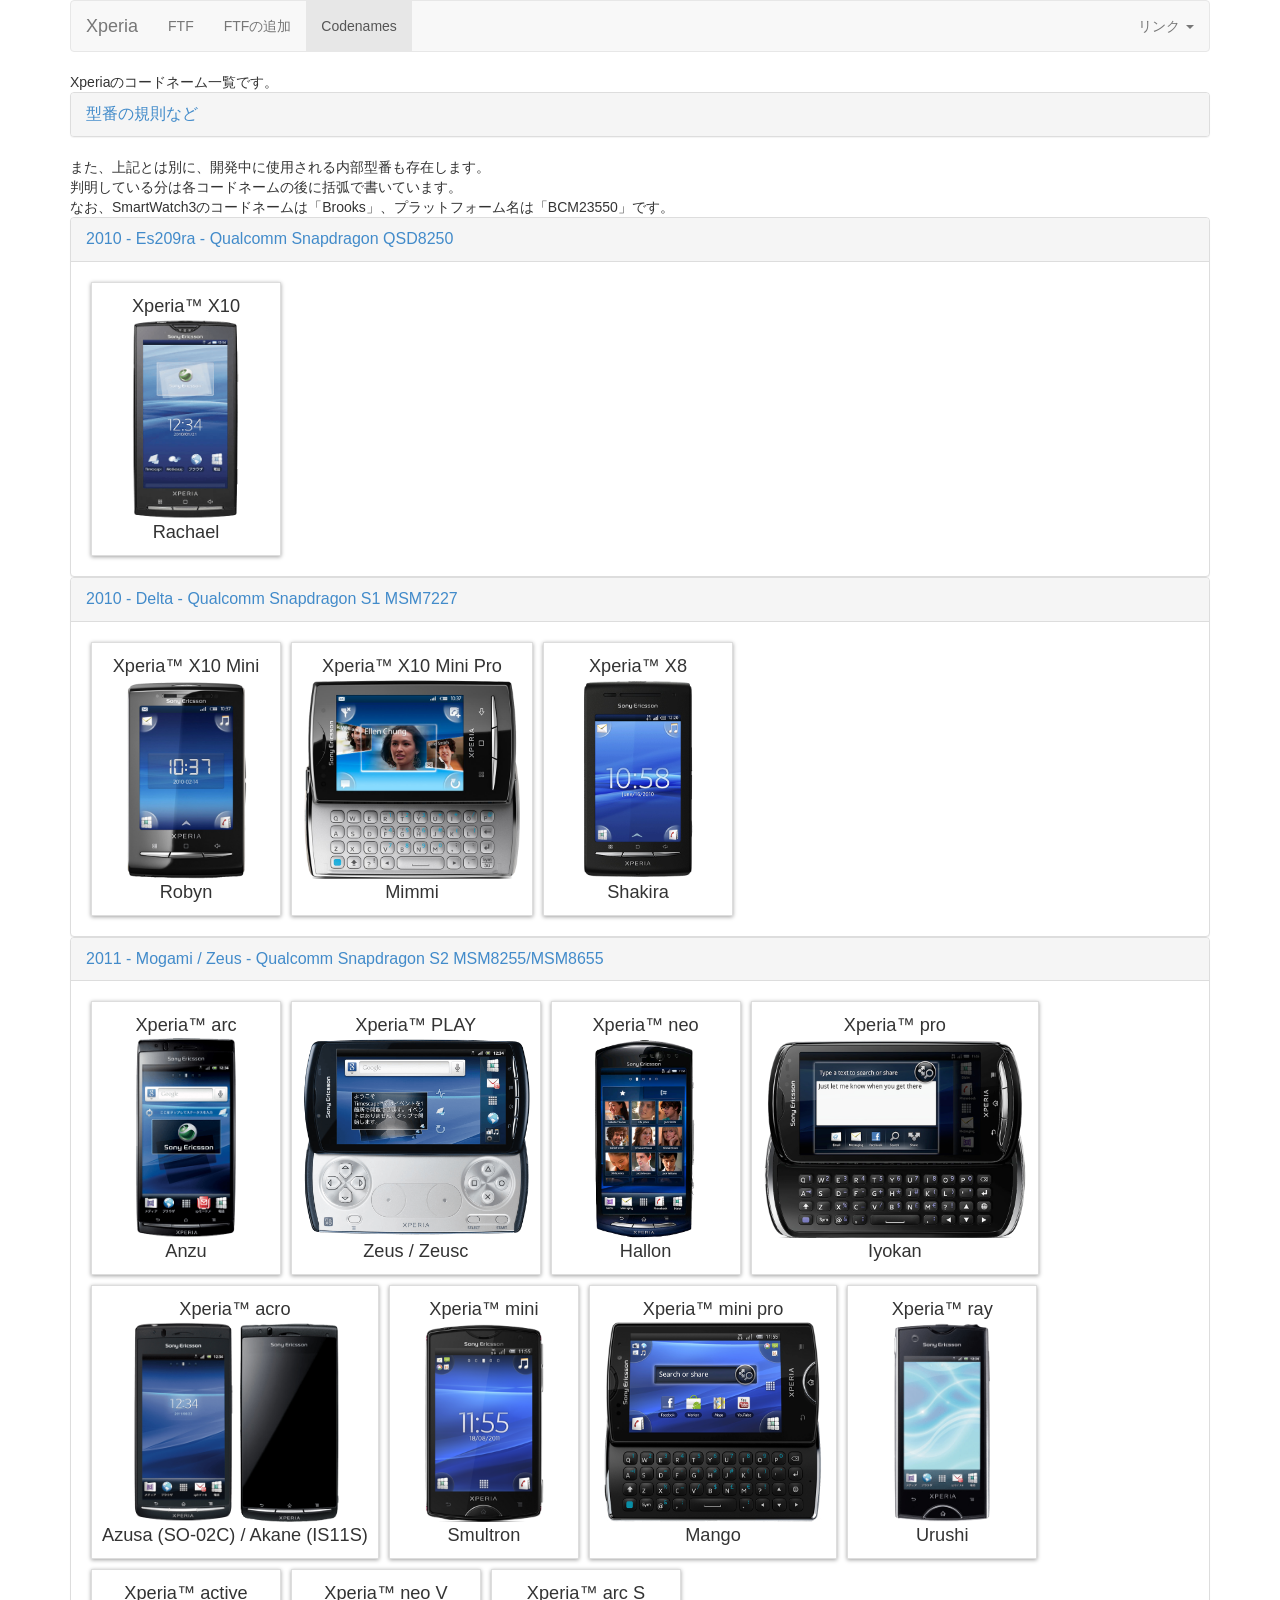
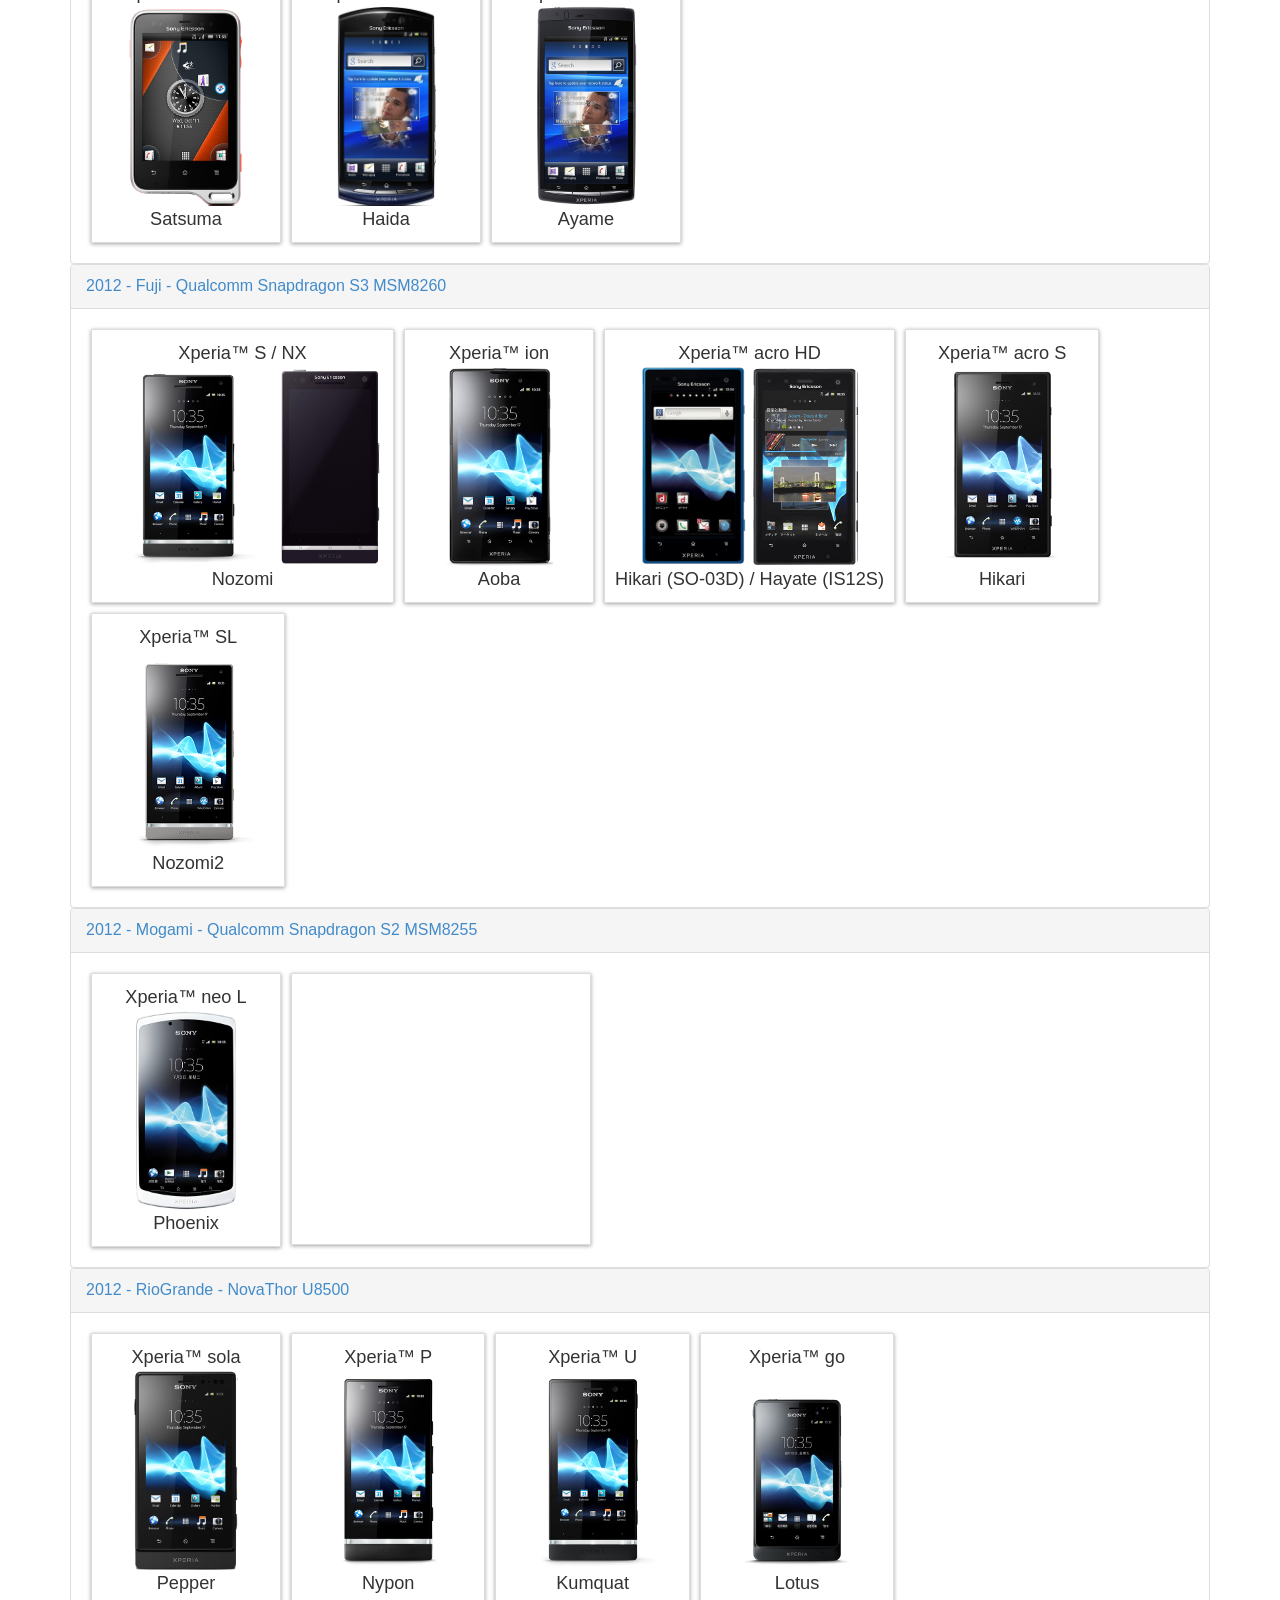
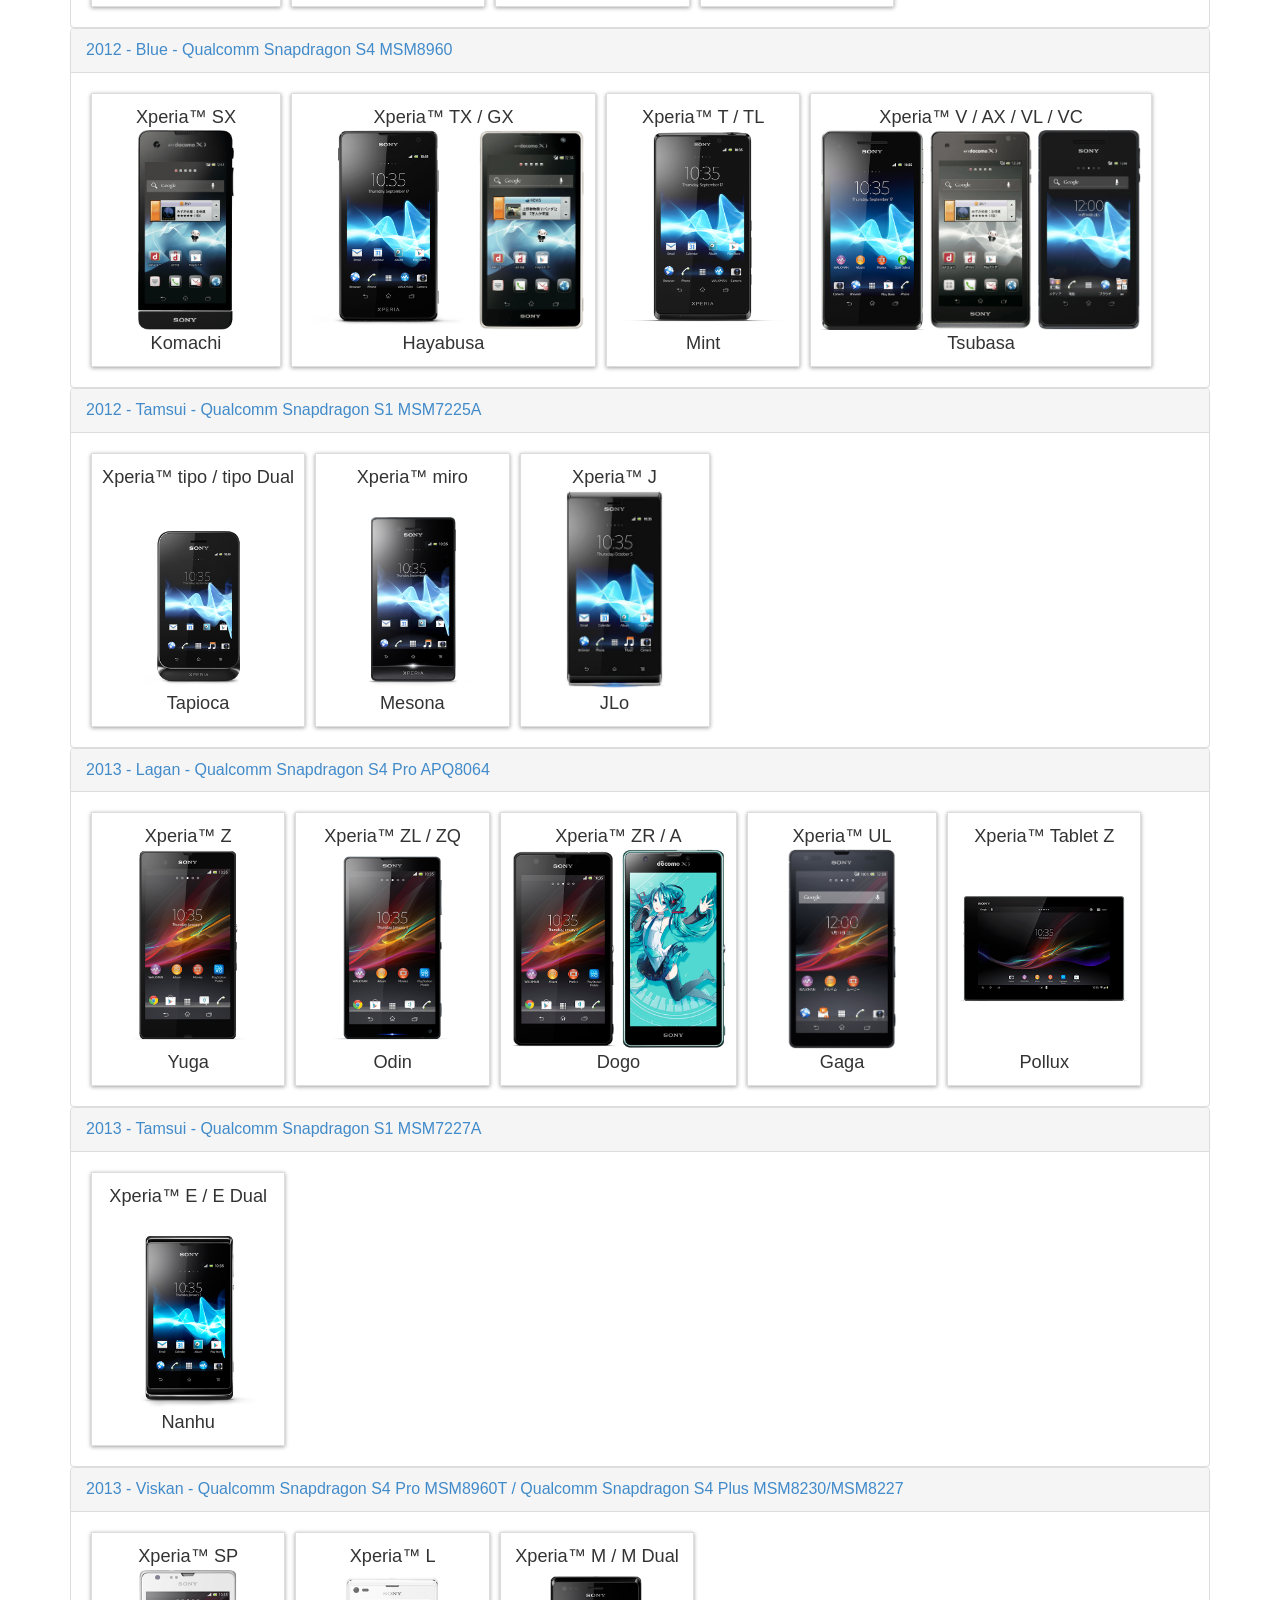
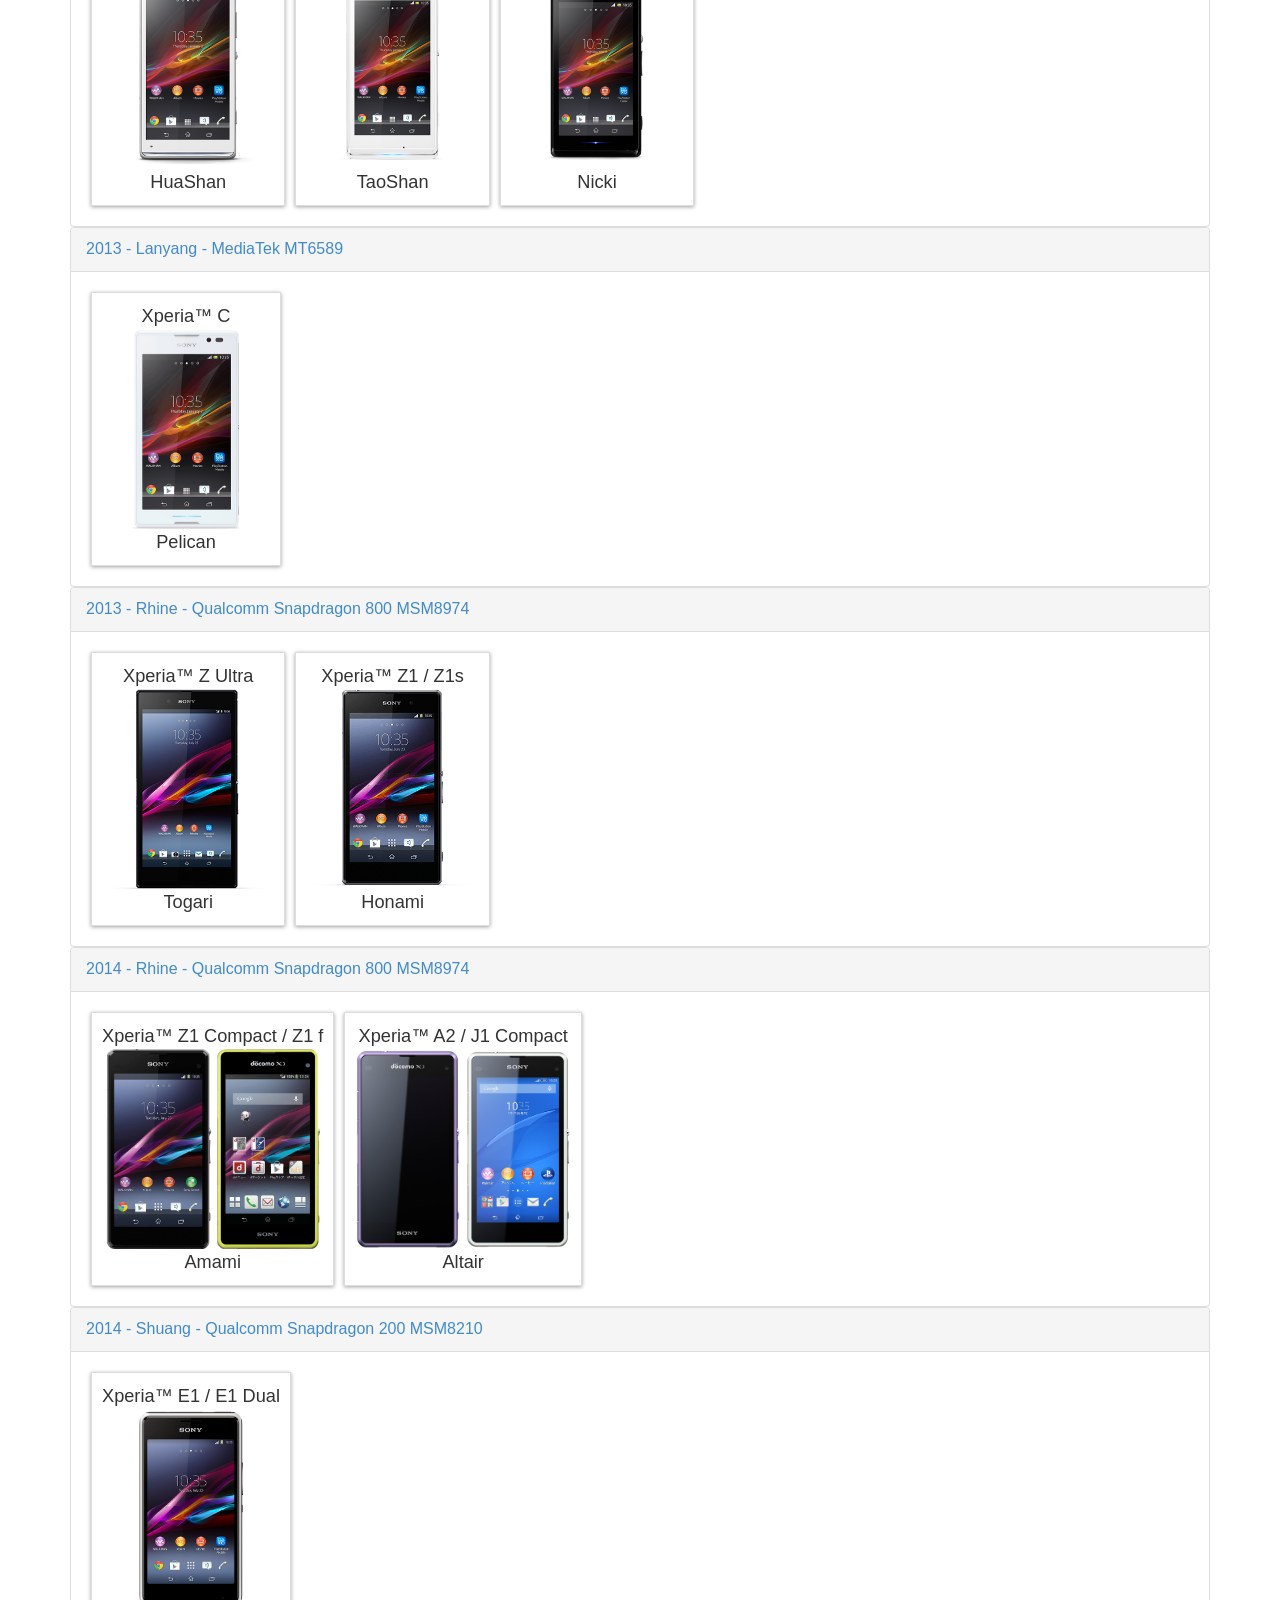
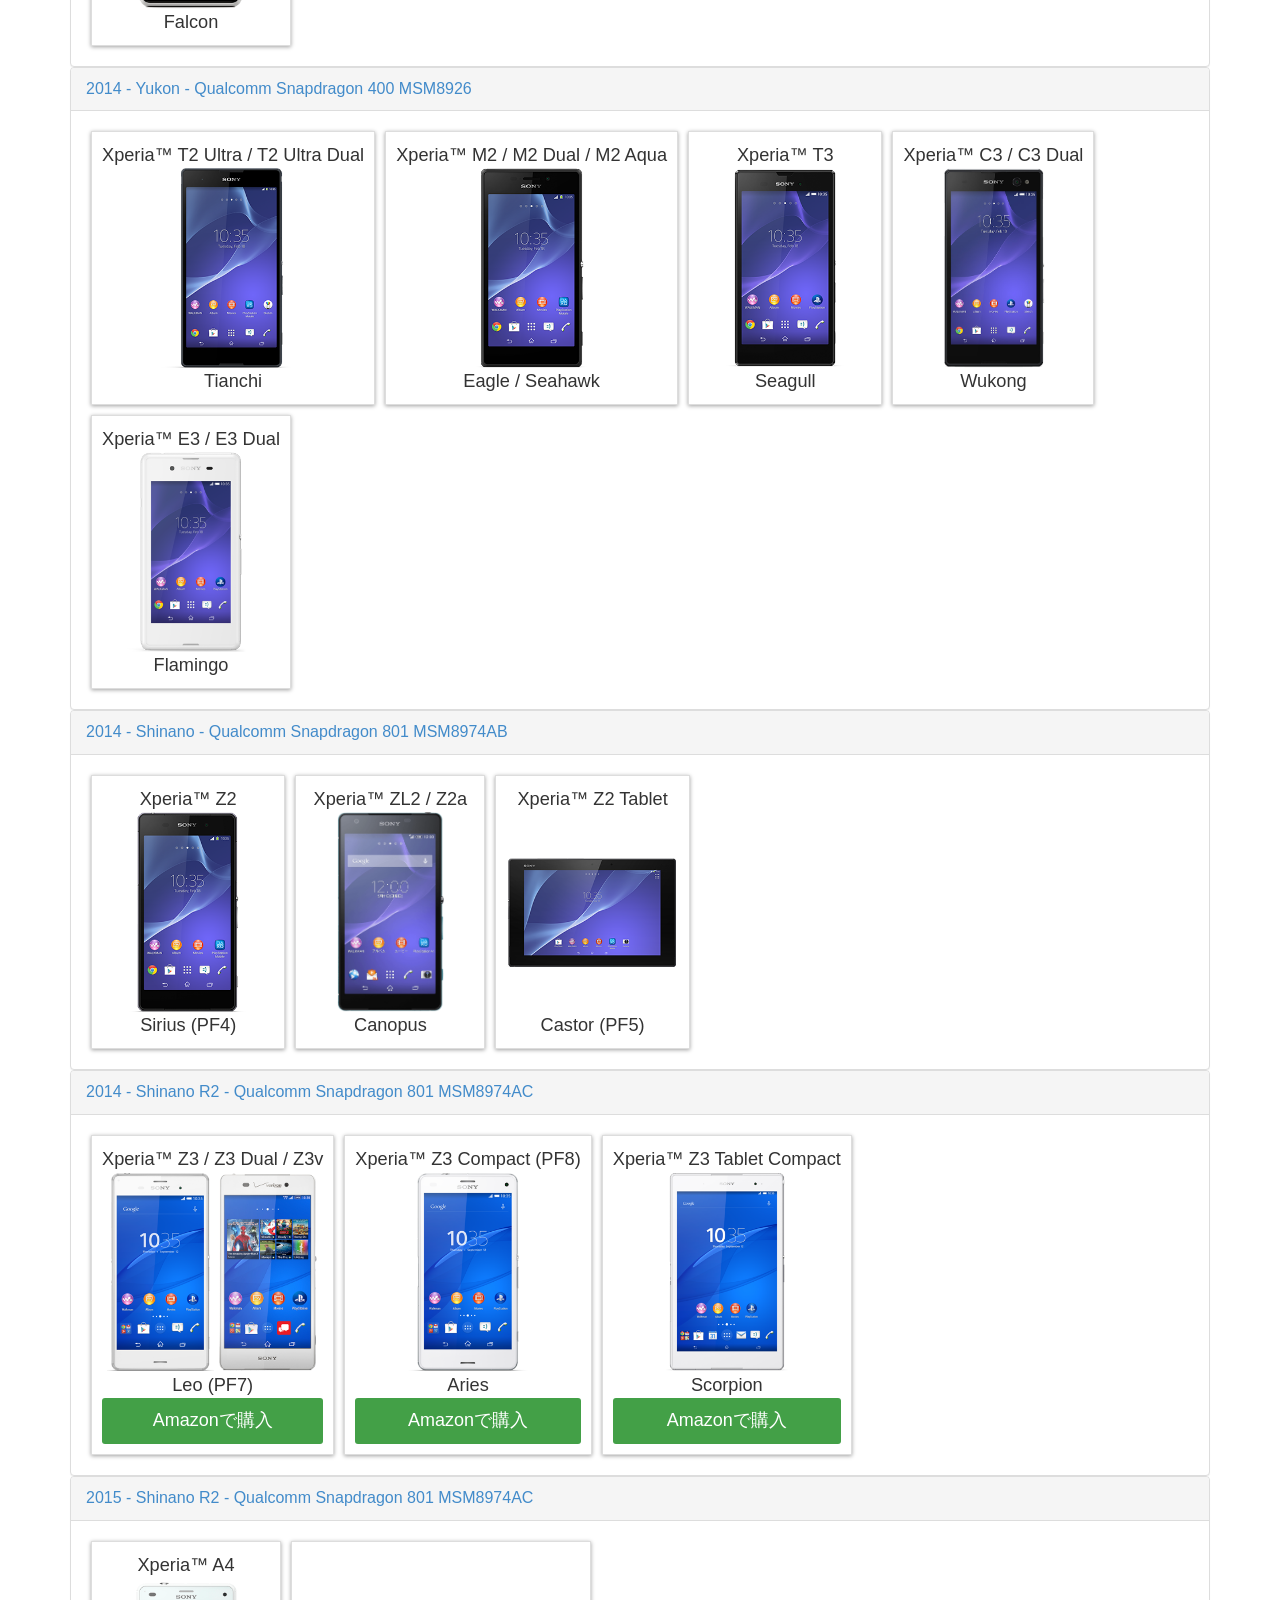
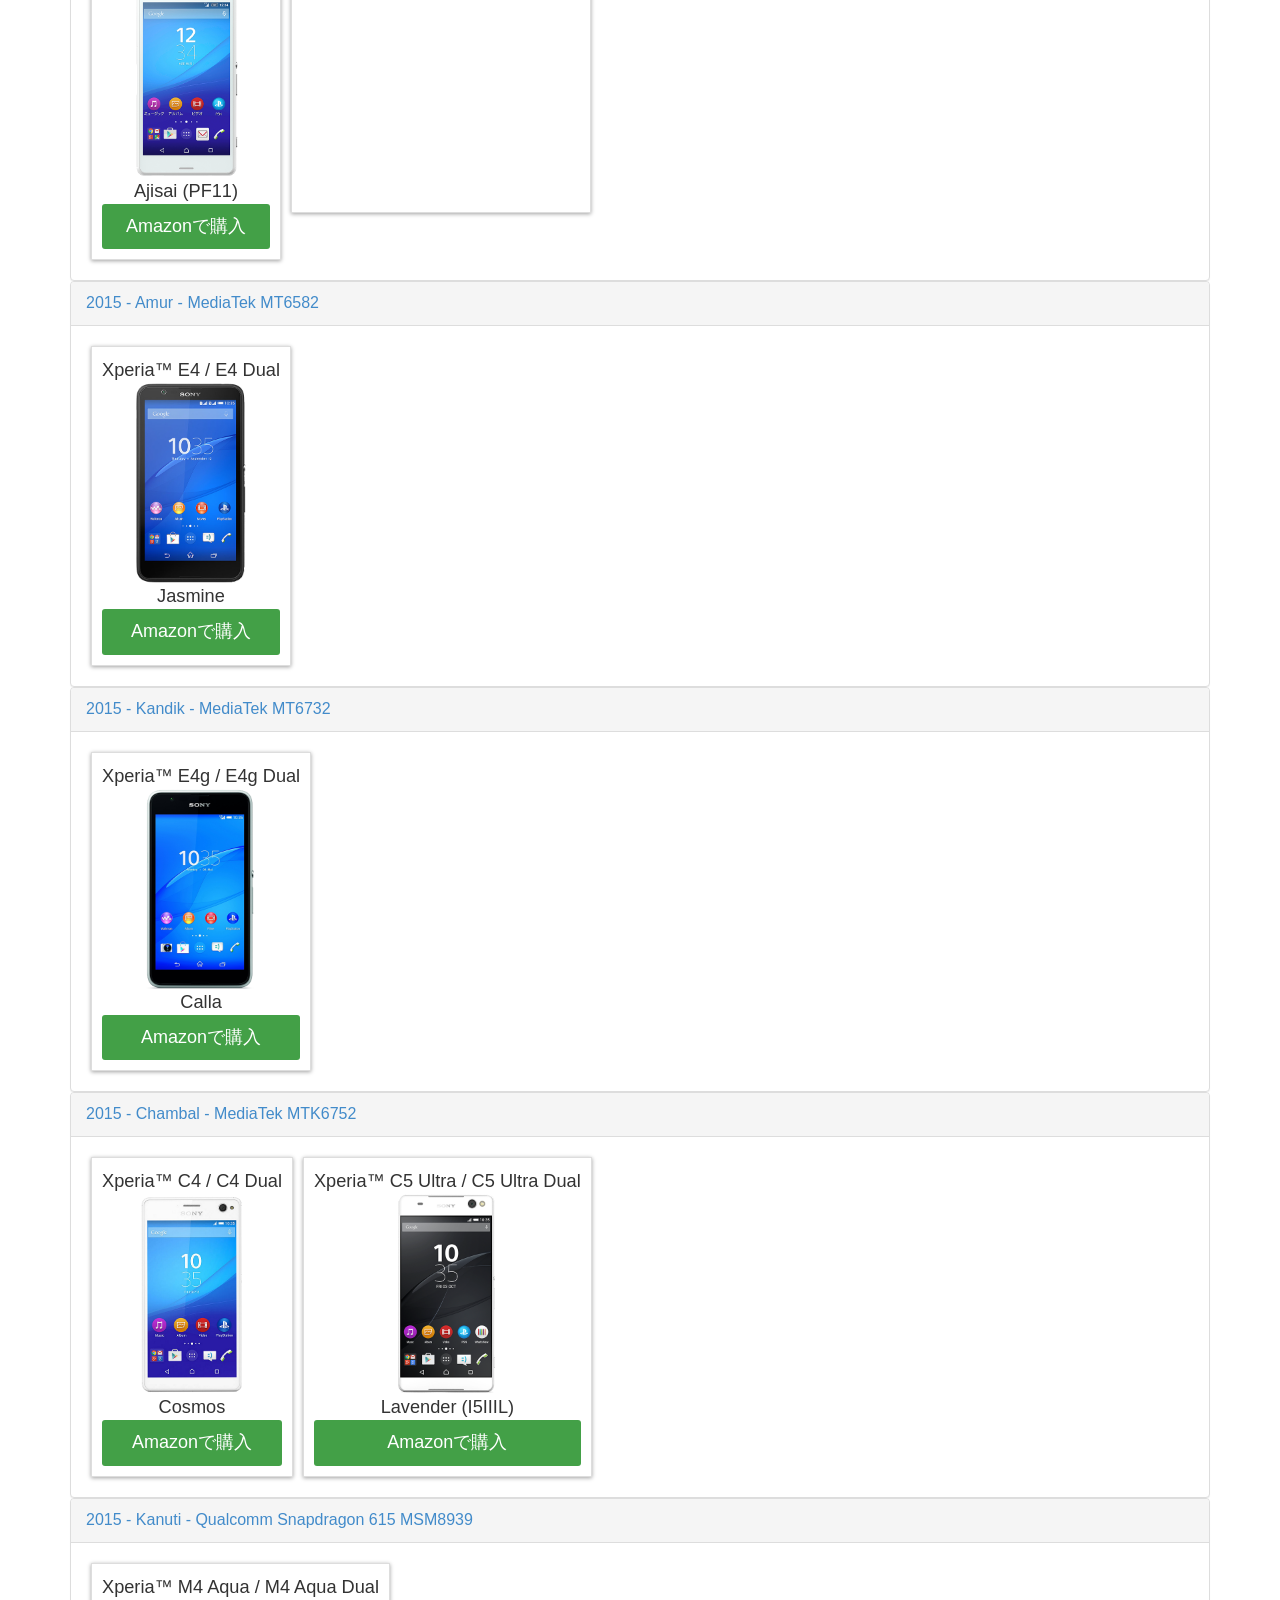
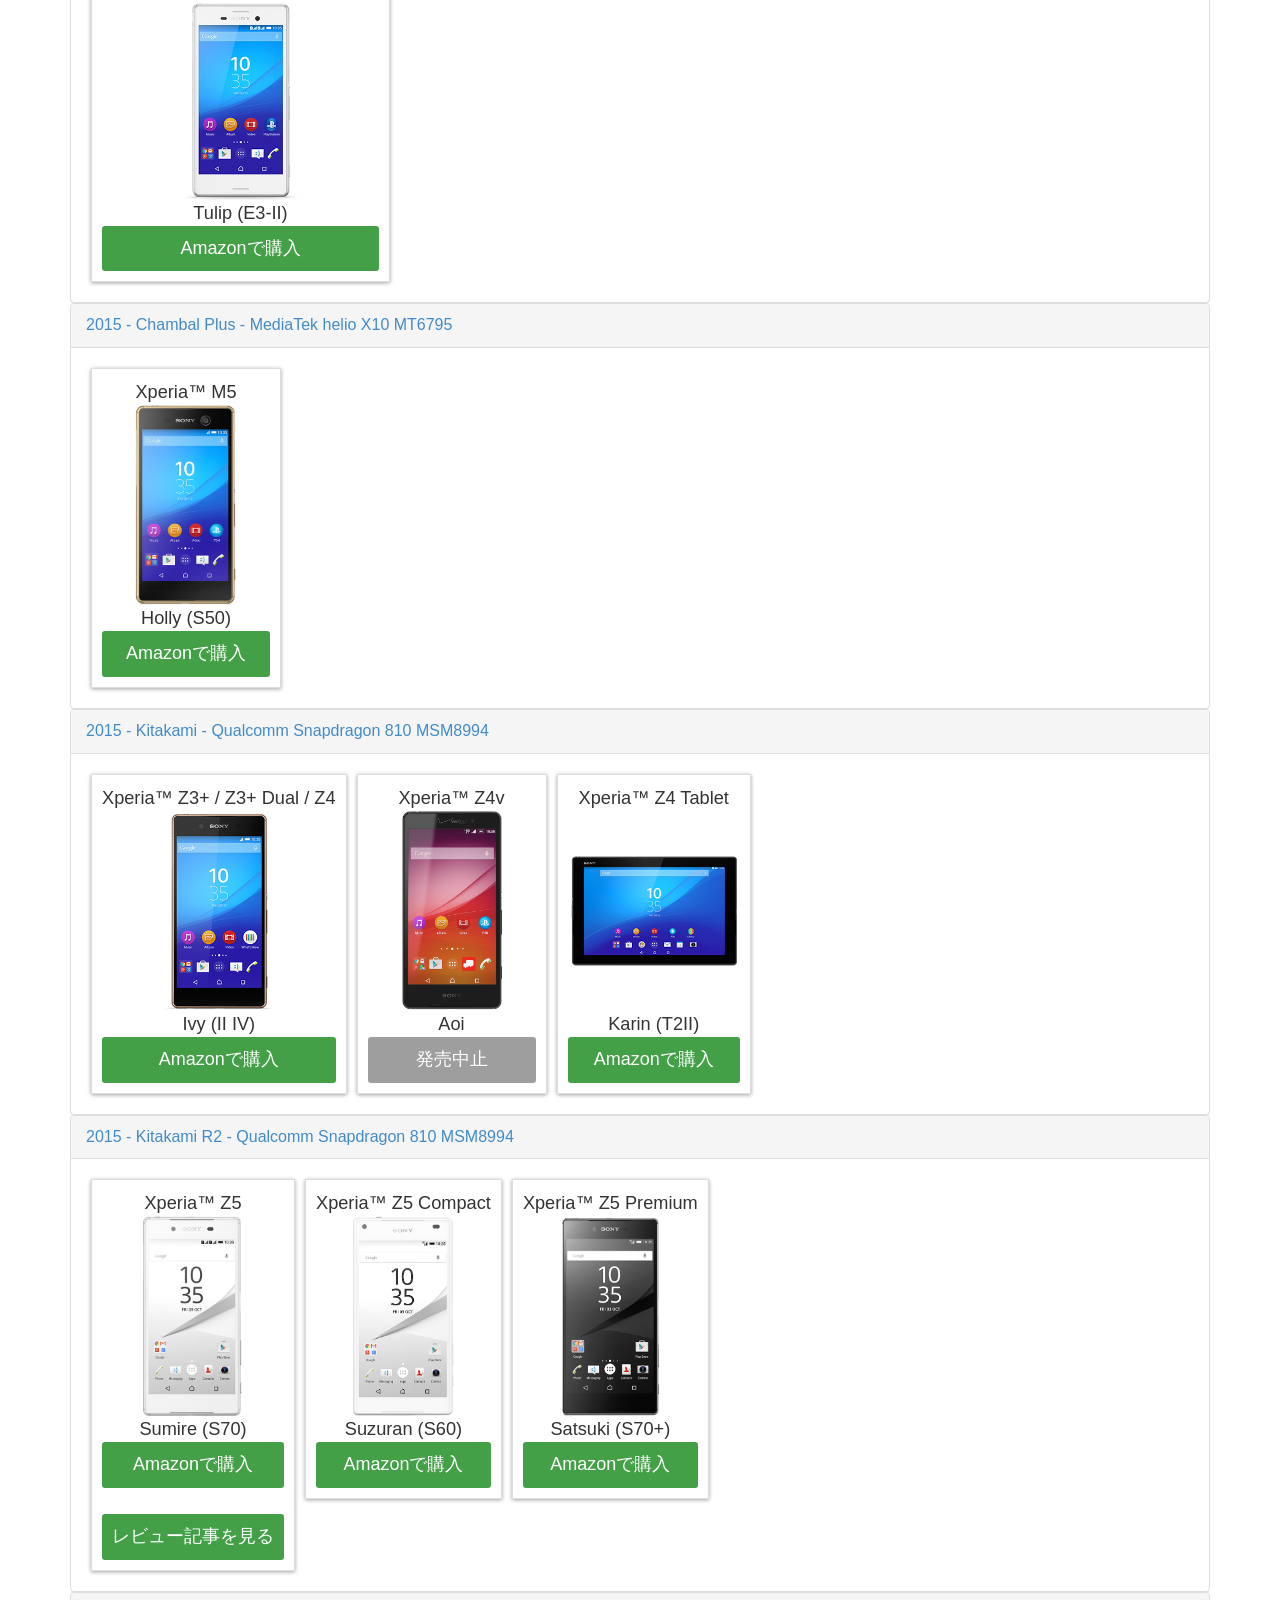
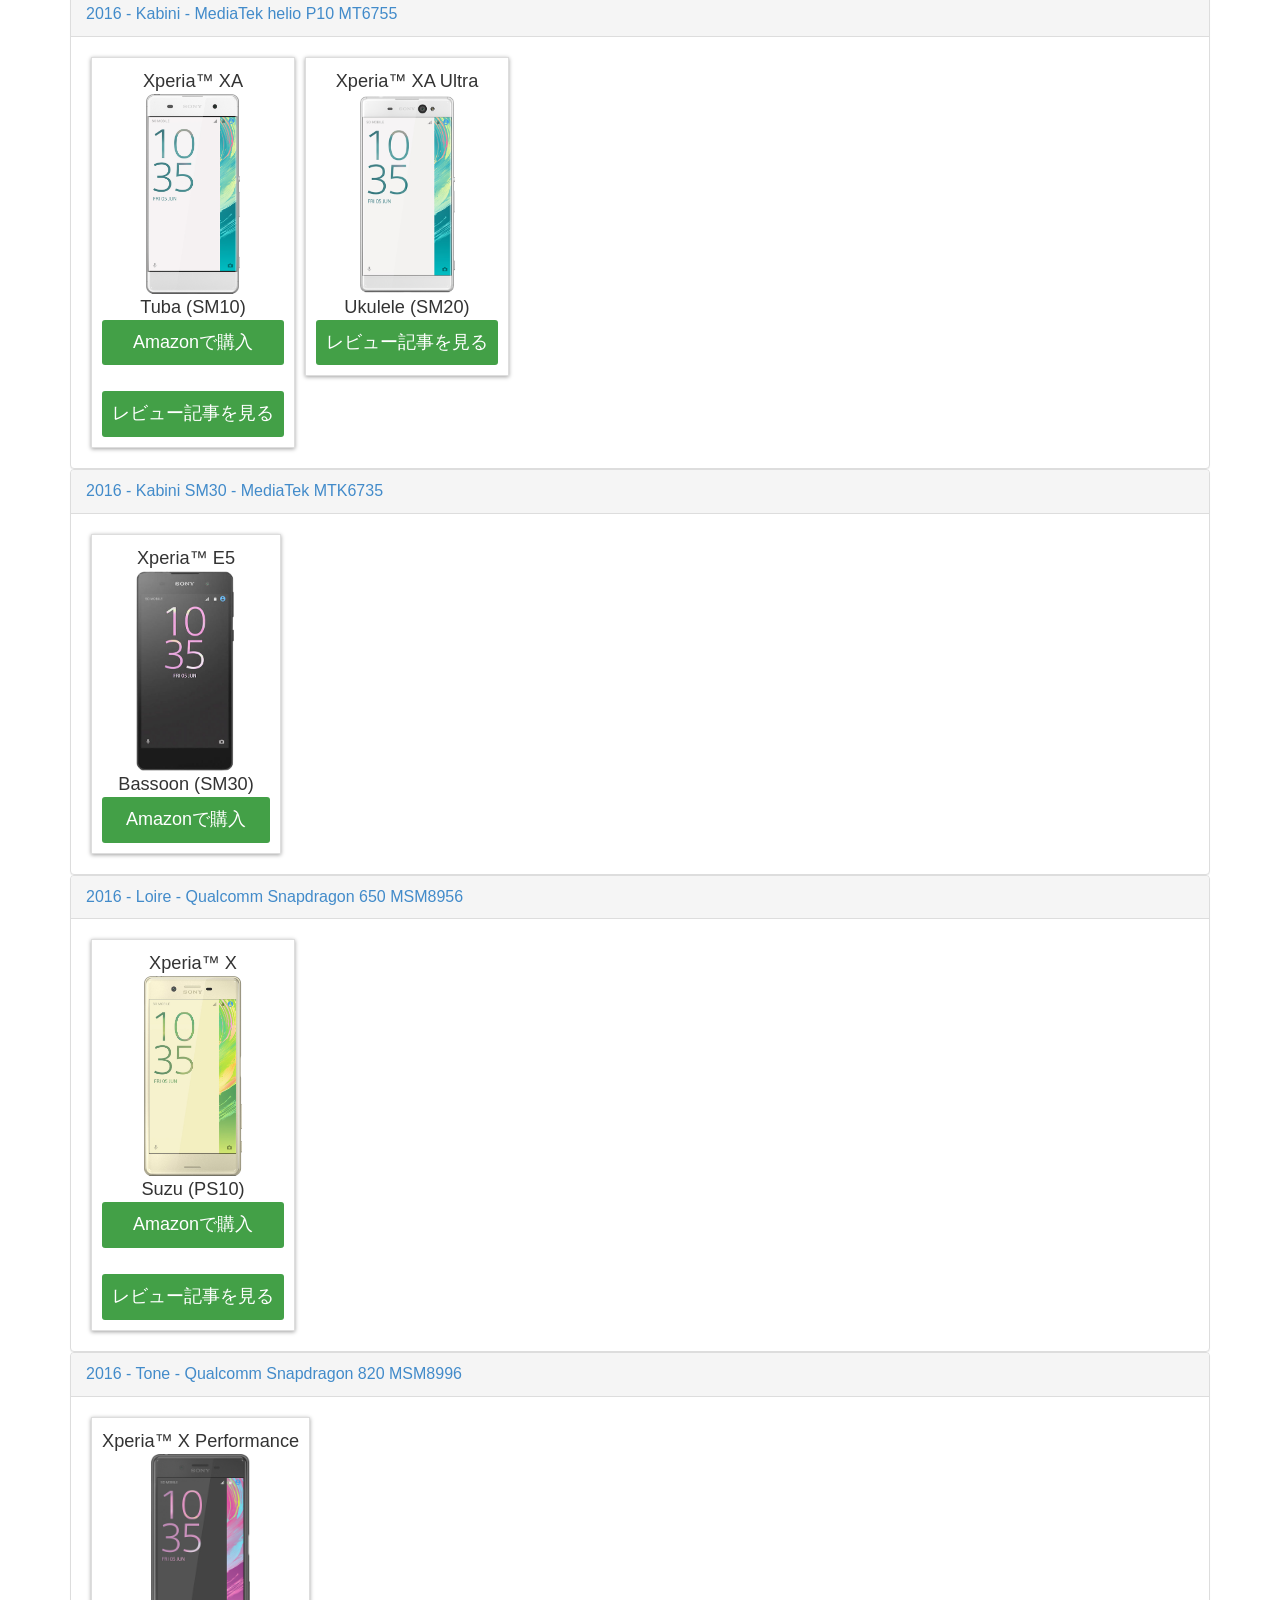
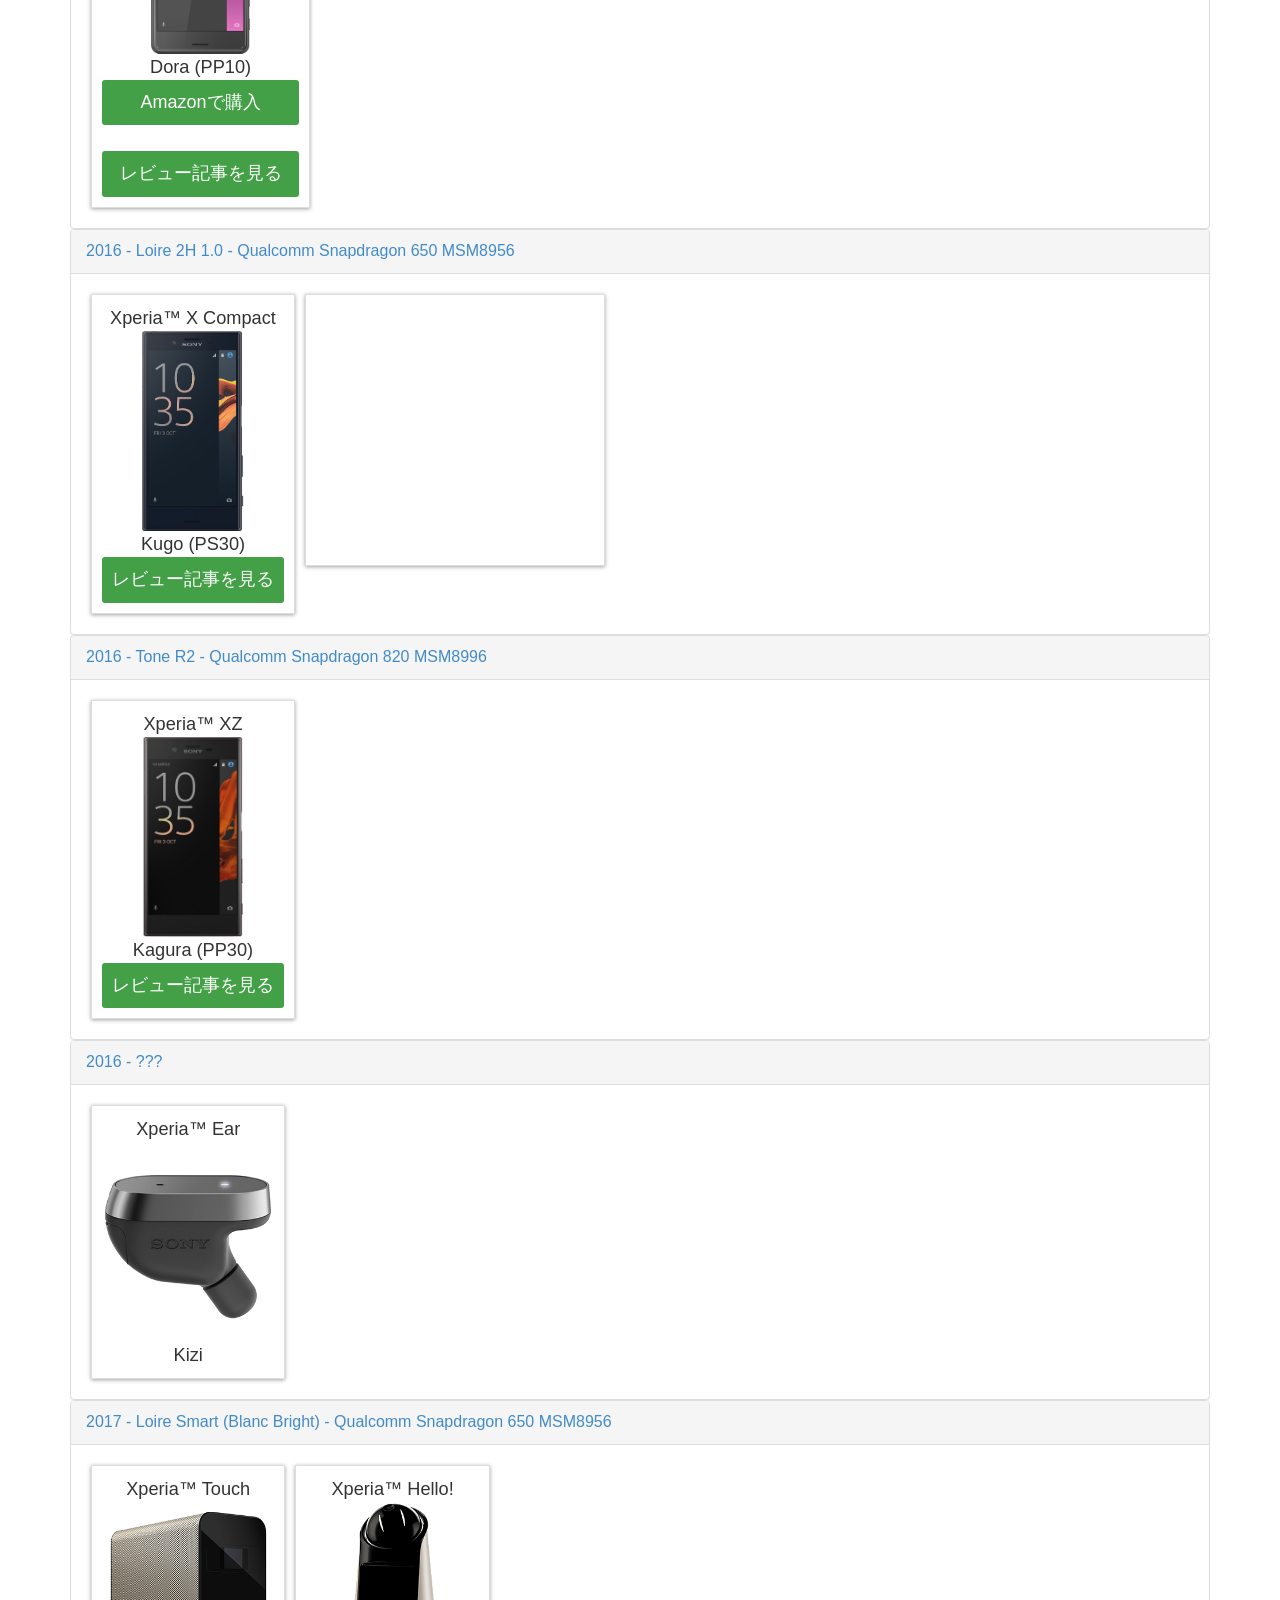
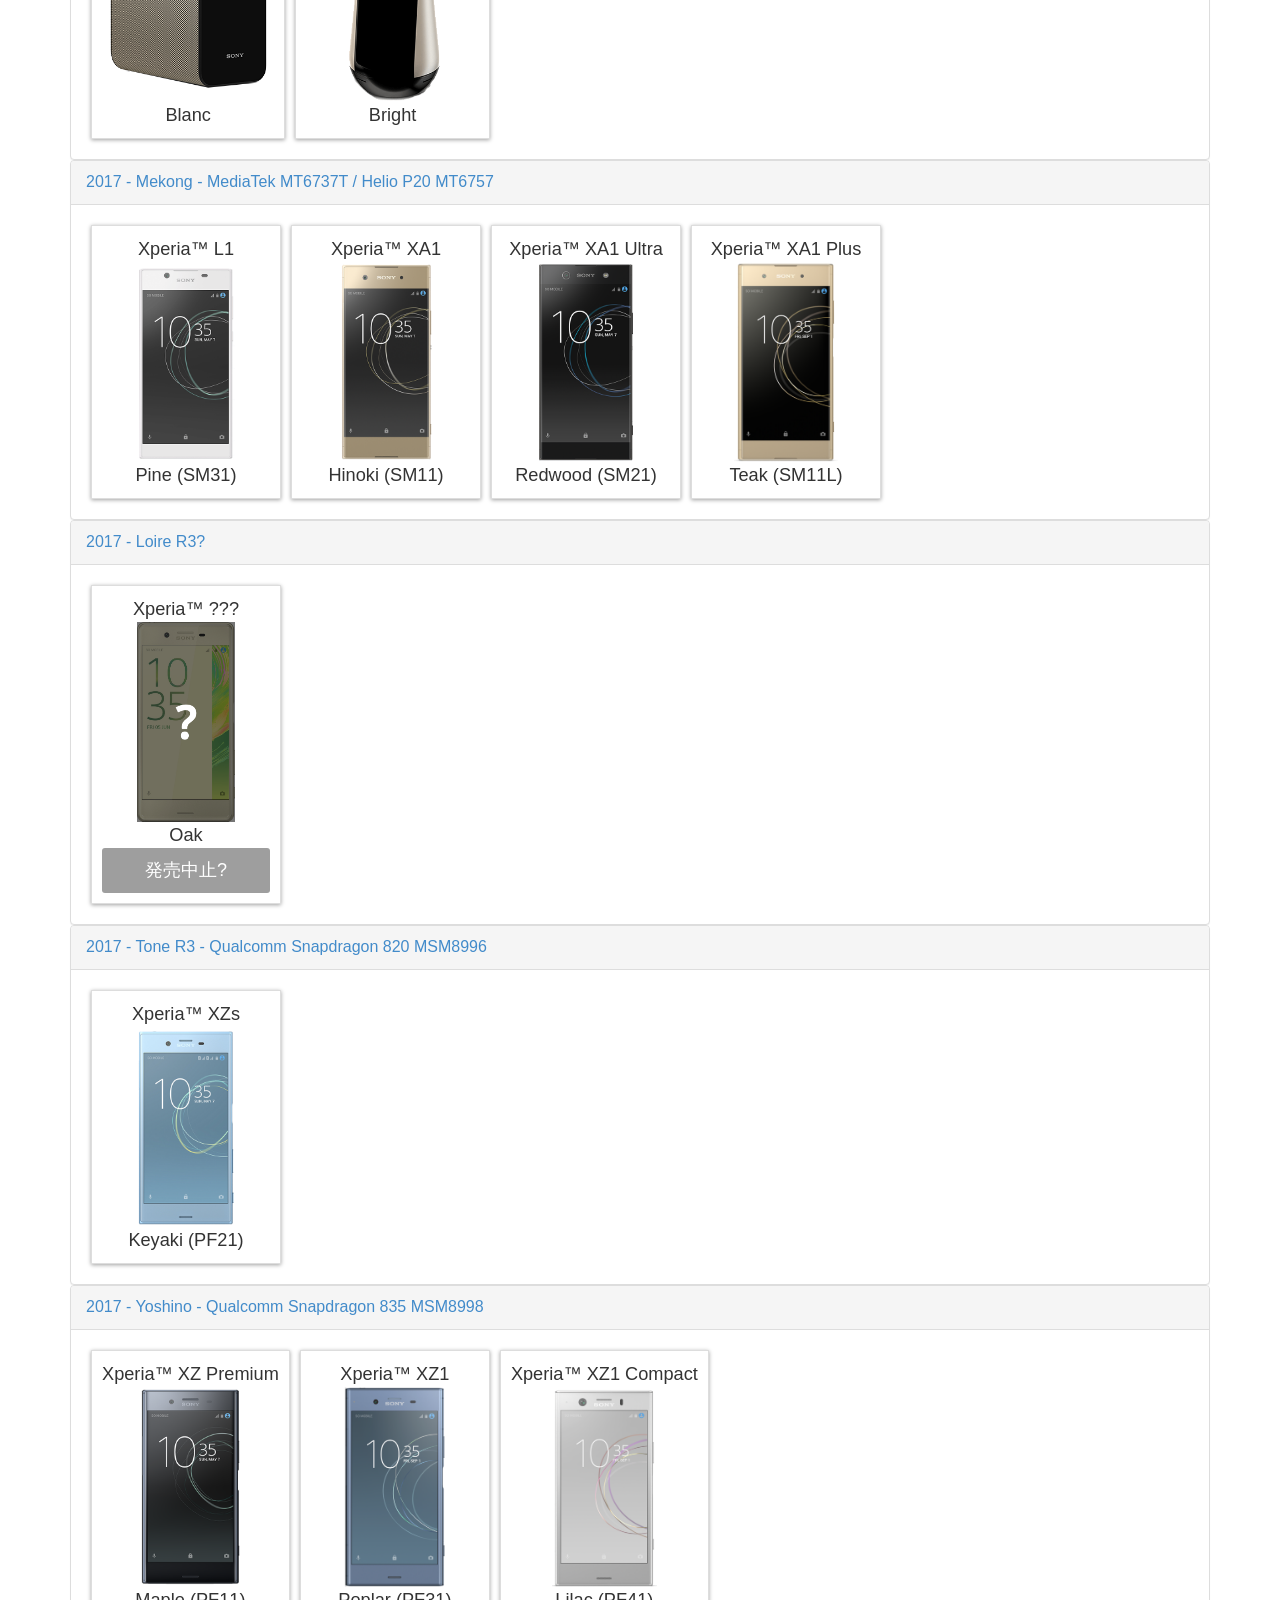
==== commit 03694b75: "Xperia™ 5 II" ====
--- a/codenames.html
+++ b/codenames.html
@@ -1462,7 +1462,7 @@
 						<div id="panel-element-ganges2" class="panel-collapse">
 							<div class="panel-body">
 								<p class="codenames_blk">
-									Xperia™ 8
+									Xperia™ 8 / 8 Lite
 									<br />
 									<img class="lazy" data-original="img/xperia-8.png" height="200" />
 									<br />Himiko
@@ -1556,12 +1556,12 @@
 					</div>
 				</div>
 
-				<div class="panel-group" id="panel-kumanop">
-					<div class="panel panel-default">
-						<div class="panel-heading">
-							<a class="panel-title" data-parent="#panel-kumanop" href="#panel-element-kumanop">2020 - Seine - Qualcomm Snapdragon 665 SM6125</a>
-						</div>
-						<div id="panel-element-kumanop" class="panel-collapse">
+				<div class="panel-group" id="panel-seine">
+					<div class="panel panel-default">
+						<div class="panel-heading">
+							<a class="panel-title" data-parent="#panel-seine" href="#panel-element-seine">2020 - Seine - Qualcomm Snapdragon 665 SM6125</a>
+						</div>
+						<div id="panel-element-seine" class="panel-collapse">
 							<div class="panel-body">
 								<p class="codenames_blk">
 									Xperia™ 10 II
@@ -1574,12 +1574,12 @@
 					</div>
 				</div>
 
-				<div class="panel-group" id="panel-kumanop">
-					<div class="panel panel-default">
-						<div class="panel-heading">
-							<a class="panel-title" data-parent="#panel-kumanop" href="#panel-element-kumanop">2020 - Edo - Qualcomm Snapdragon 865 SM8250</a>
-						</div>
-						<div id="panel-element-kumanop" class="panel-collapse">
+				<div class="panel-group" id="panel-edo">
+					<div class="panel panel-default">
+						<div class="panel-heading">
+							<a class="panel-title" data-parent="#panel-edo" href="#panel-element-edo">2020 - Edo - Qualcomm Snapdragon 865 SM8250</a>
+						</div>
+						<div id="panel-element-edo" class="panel-collapse">
 							<div class="panel-body">
 								<p class="codenames_blk">
 									Xperia™ 1 II
@@ -1592,6 +1592,24 @@
 									<br />
 									<img class="lazy" data-original="img/xperia-pro-2020.png" height="200" />
 									<br />???
+								</p>
+							</div>
+						</div>
+					</div>
+				</div>
+
+				<div class="panel-group" id="panel-edo">
+					<div class="panel panel-default">
+						<div class="panel-heading">
+							<a class="panel-title" data-parent="#panel-edo" href="#panel-element-edo">2020 - Edo2 - Qualcomm Snapdragon 865 SM8250</a>
+						</div>
+						<div id="panel-element-edo" class="panel-collapse">
+							<div class="panel-body">
+								<p class="codenames_blk">
+									Xperia™ 5 II
+									<br />
+									<img class="lazy" data-original="img/xperia-5mk2.png" height="200" />
+									<br />PDX-206
 								</p>
 							</div>
 						</div>
--- a/css/style.css
+++ b/css/style.css
@@ -24,6 +24,13 @@
 	border-radius:5px;
 	padding:2px;
 }
+.warning{
+	background-color:#FFEBEE;
+    border: 2px solid #E53935;
+	border-radius:5px;
+	padding:2px;
+    margin-bottom: 1rem;
+}
 .bra_ul {
     list-style: none;
     line-height: 1.3;
@@ -337,6 +344,39 @@
 .X1PE{
 background-image: url("../img/J9150.png");
 background-size: 450px;
+}
+
+.X1MK2d{
+background-image: url("../img/SO-51A.png");
+}
+.X1MK2a{
+background-image: url("../img/SOG01.png");
+}
+
+.X10MK2d{
+background-image: url("../img/SO-41A.png");
+}
+.X10MK2a{
+background-image: url("../img/SOV43.png");
+}
+.X10MK2s{
+background-image: url("../img/A001SO.png");
+}
+
+.X1free{
+background-image: url("../img/xperia-1-simfree.png");
+}
+.X5free{
+background-image: url("../img/xperia-5-simfree.png");
+}
+.X8Lfree{
+background-image: url("../img/xperia-8-simfree.png");
+}
+.X1MK2free{
+background-image: url("../img/xperia-1mk2-simfree.png");
+}
+.X10MK2free{
+background-image: url("../img/xperia-10II-free.png");
 }
 
 .codenames_blk {
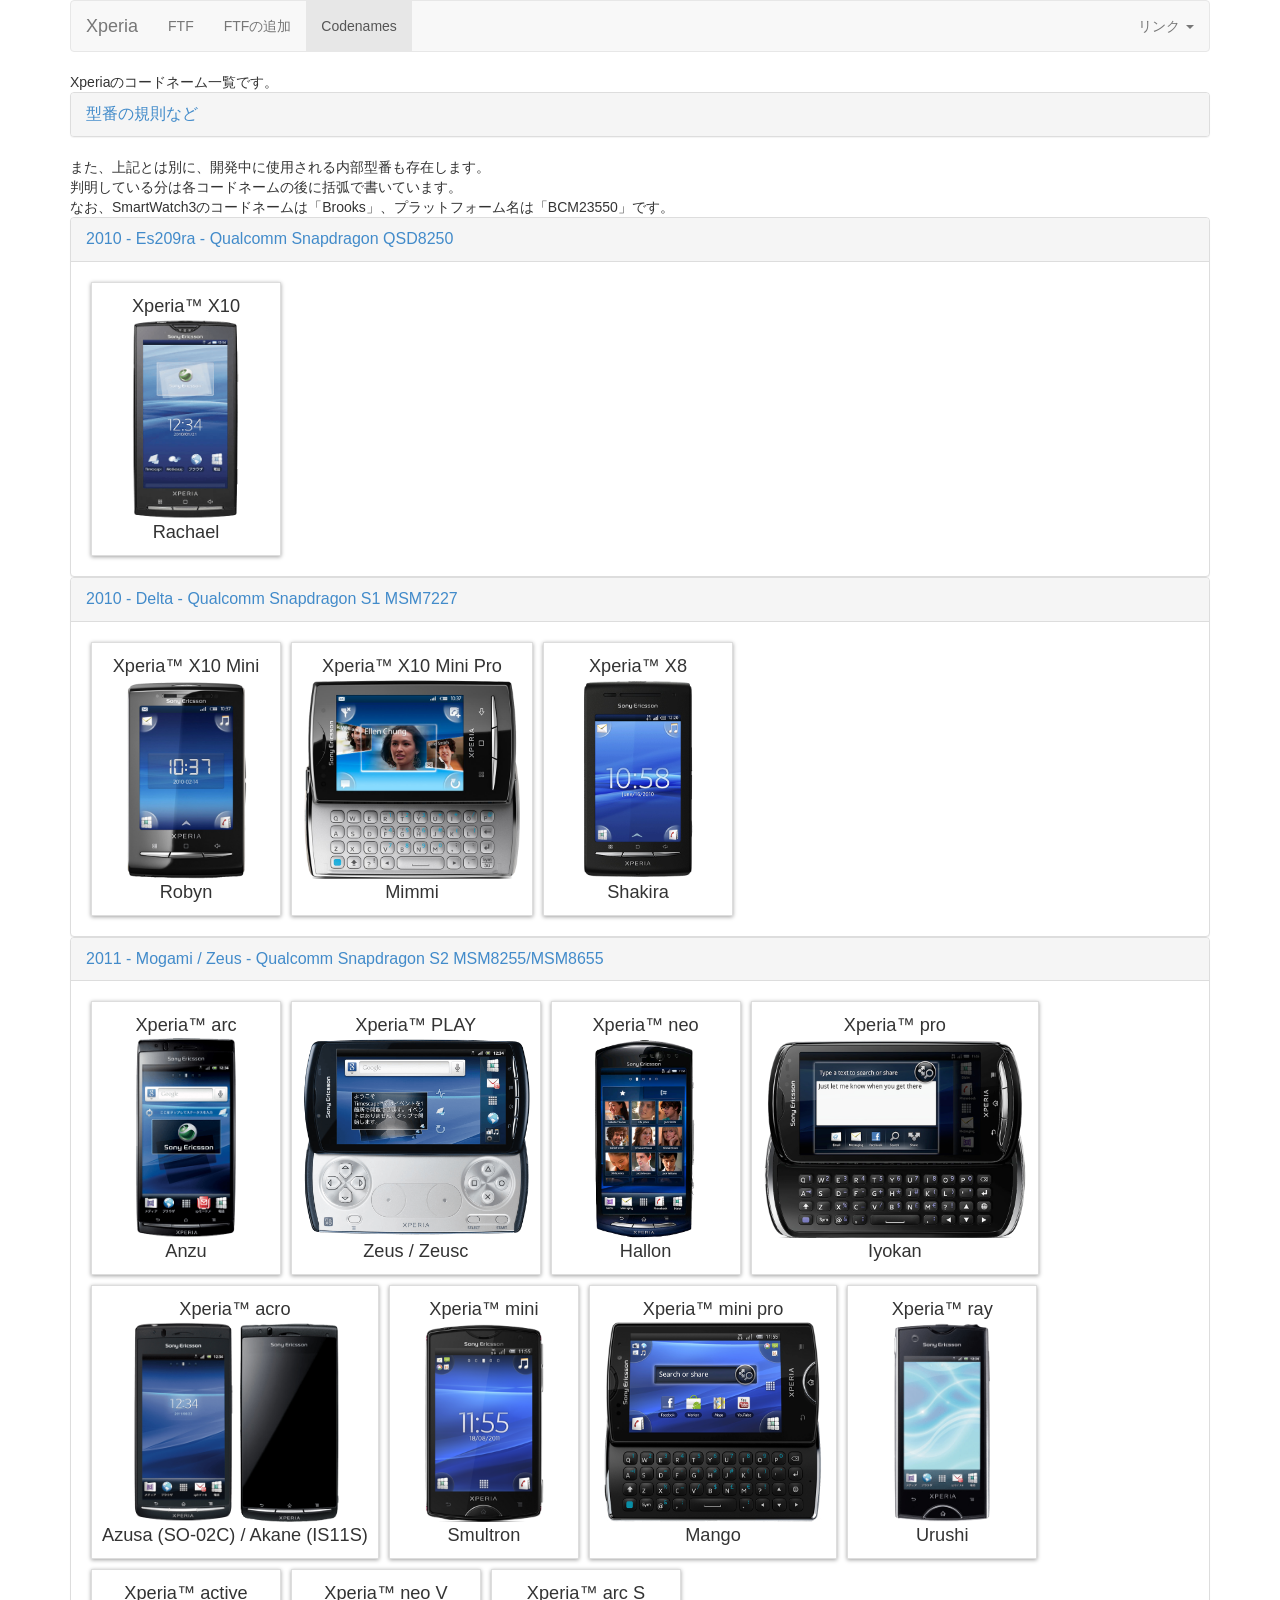
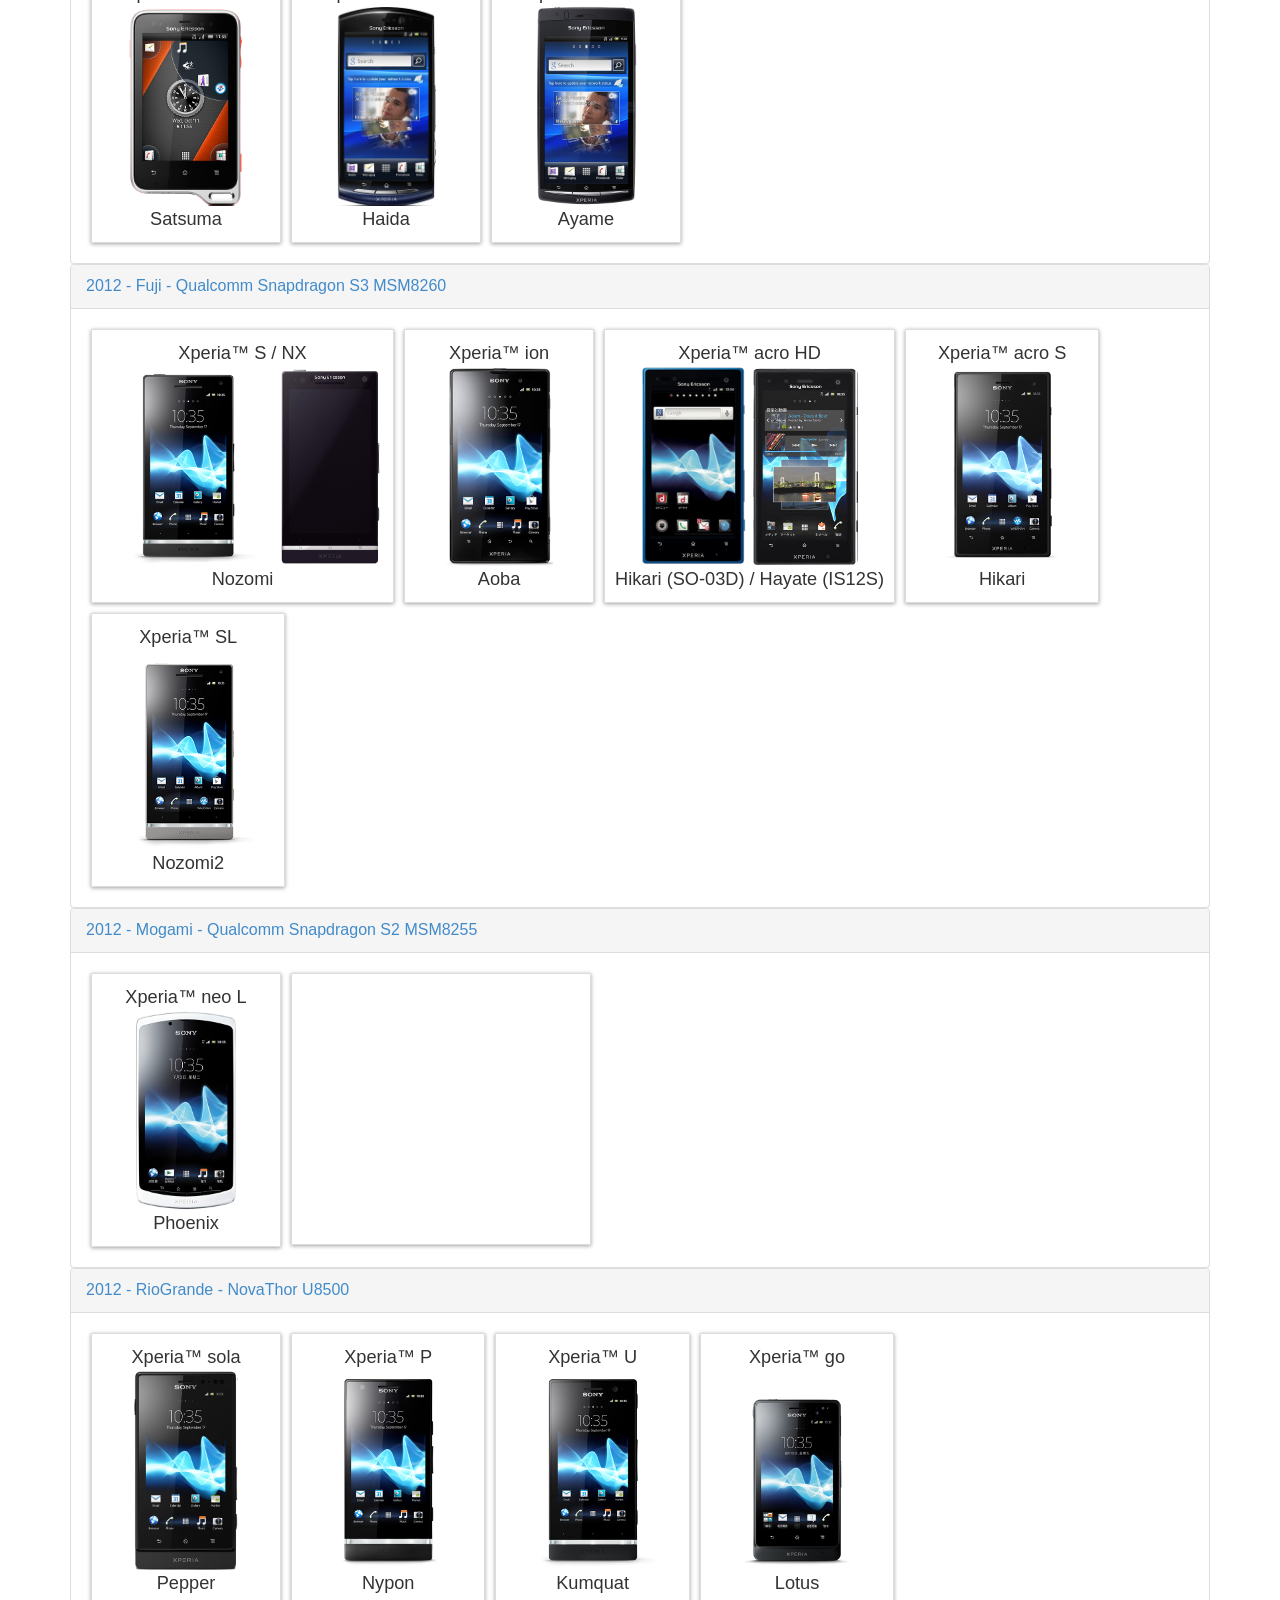
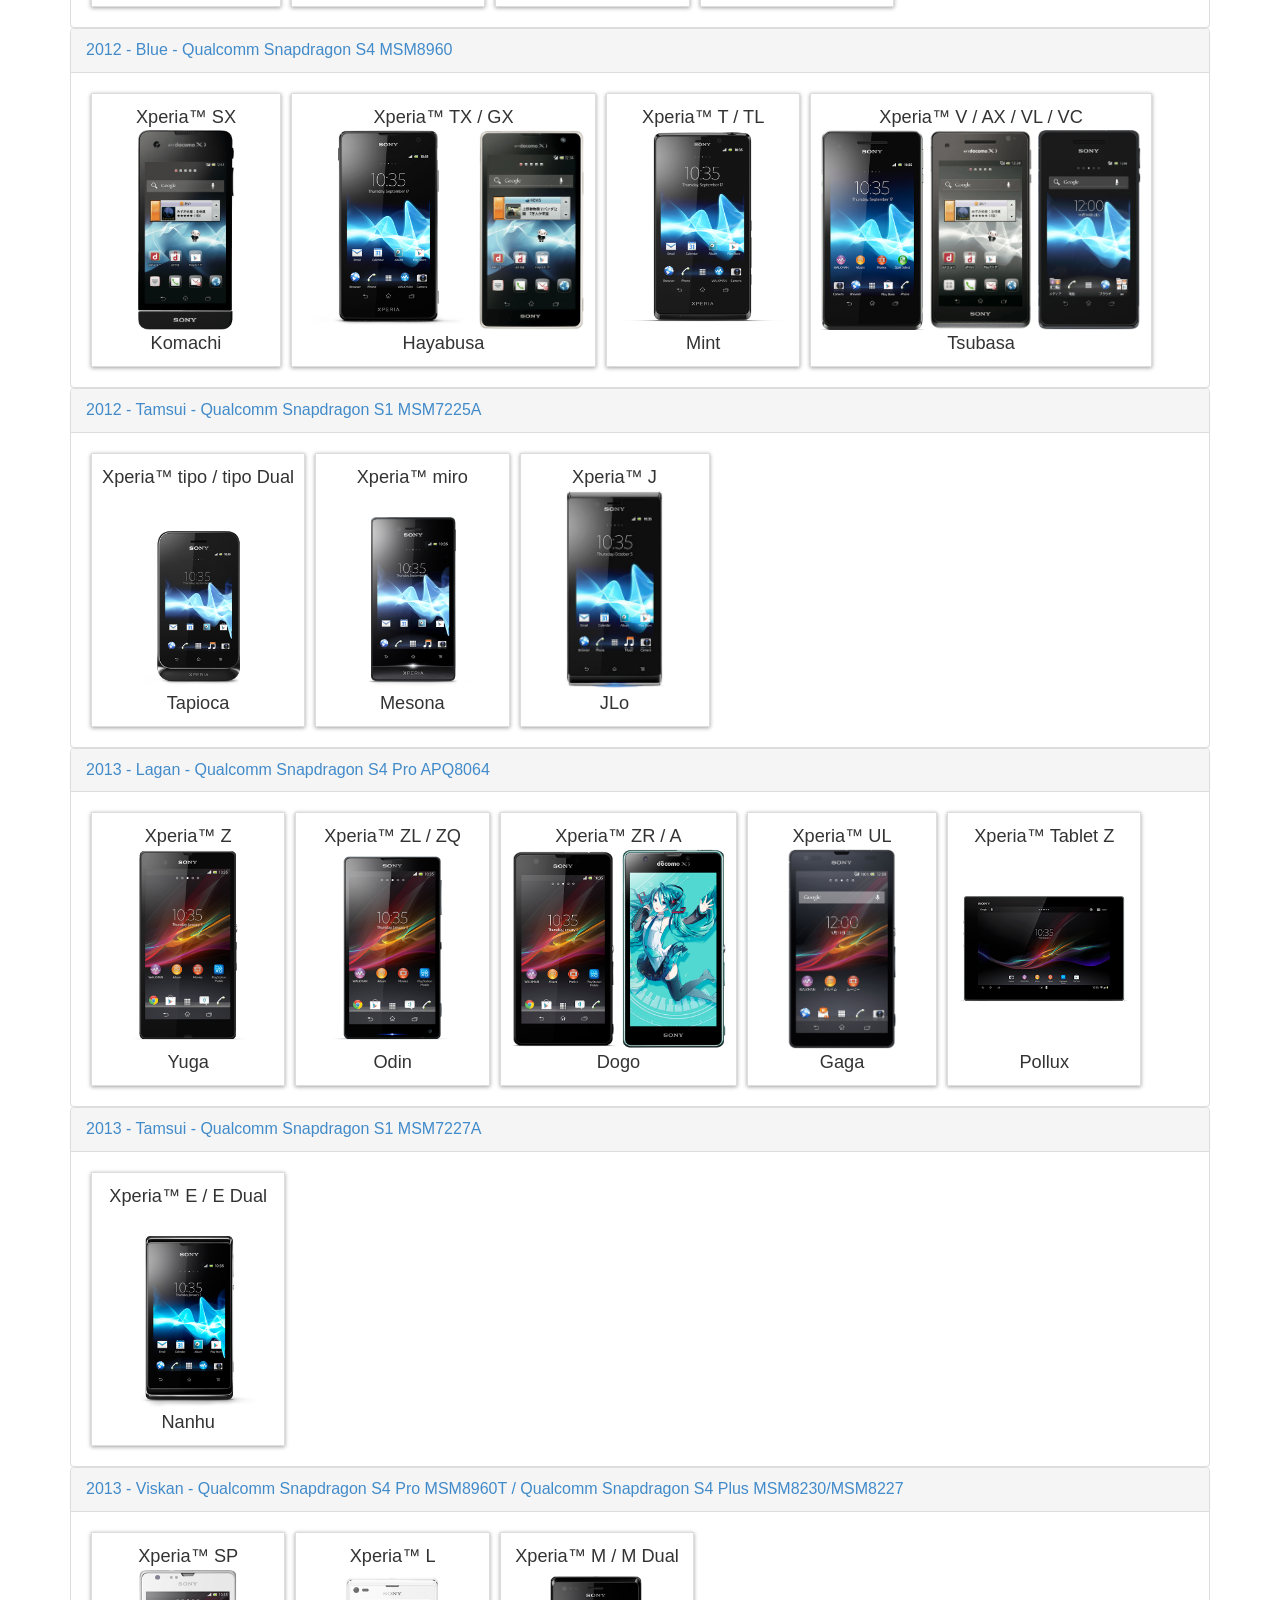
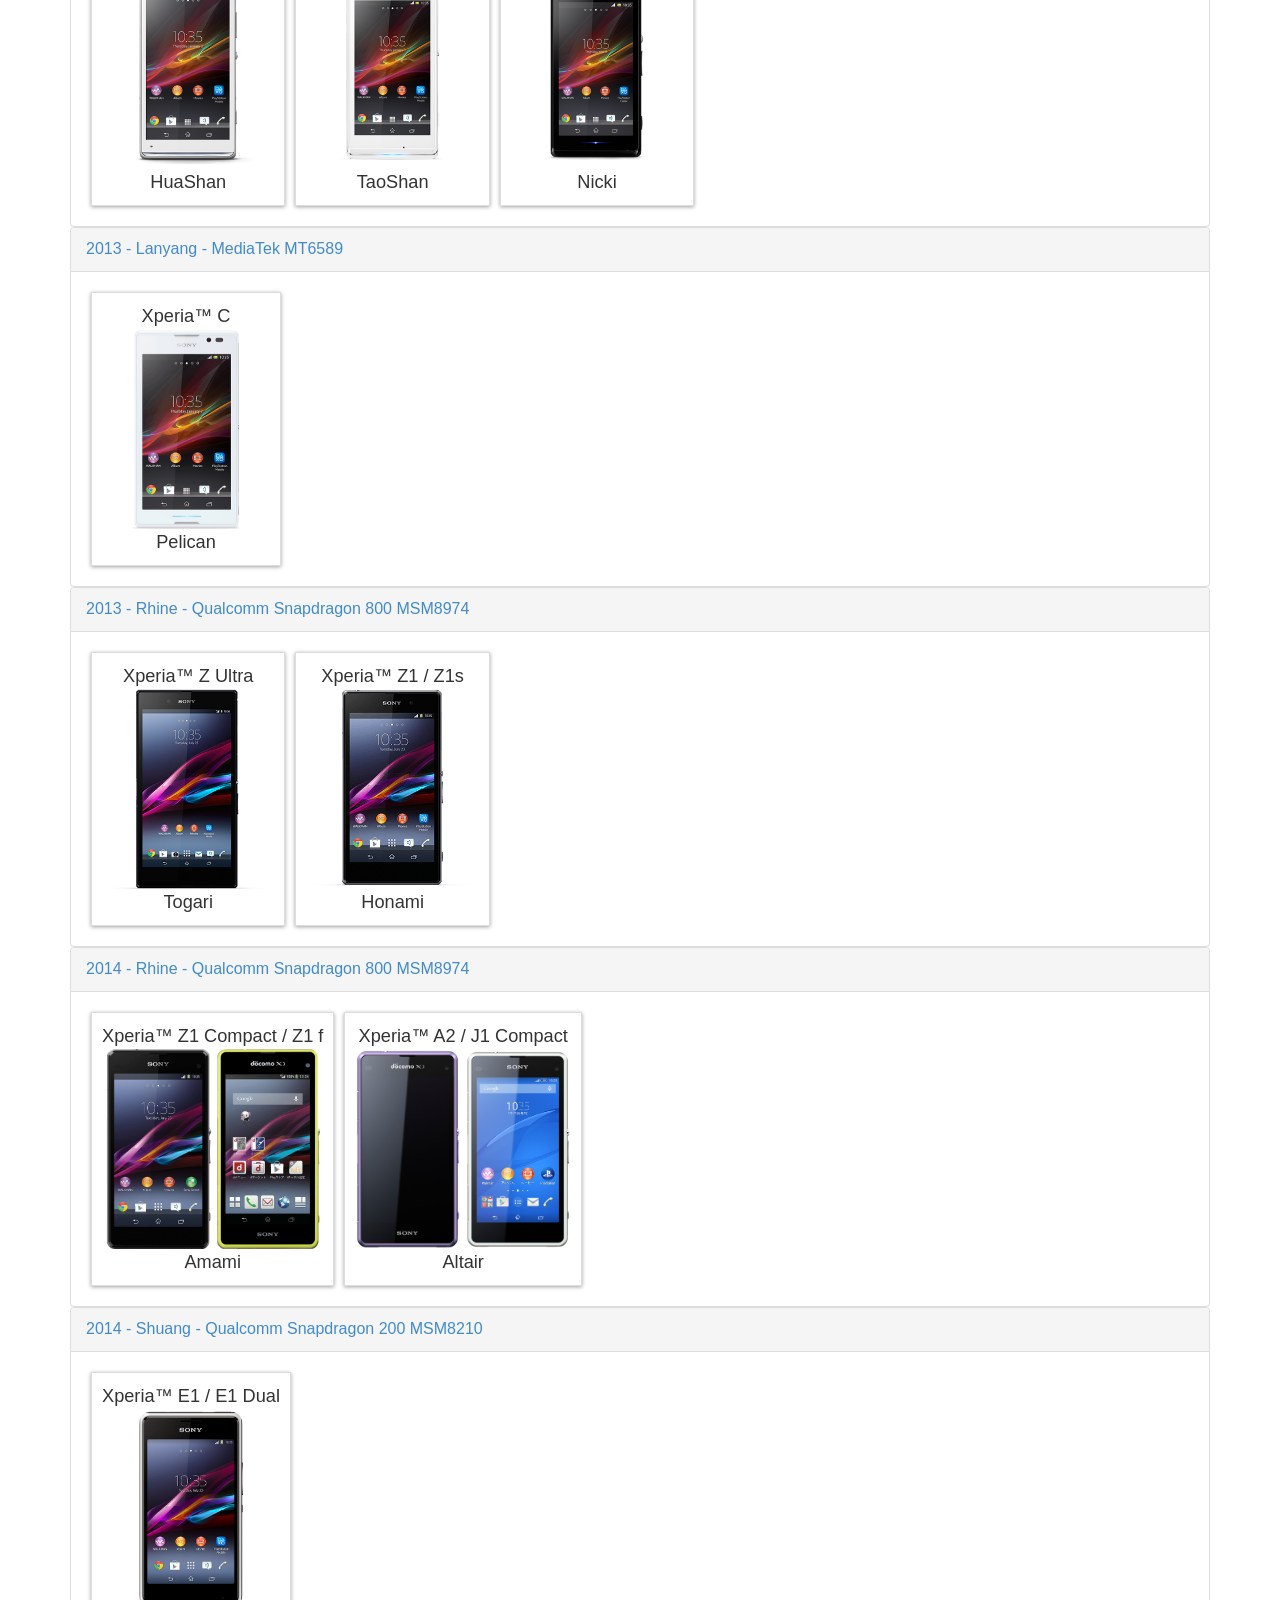
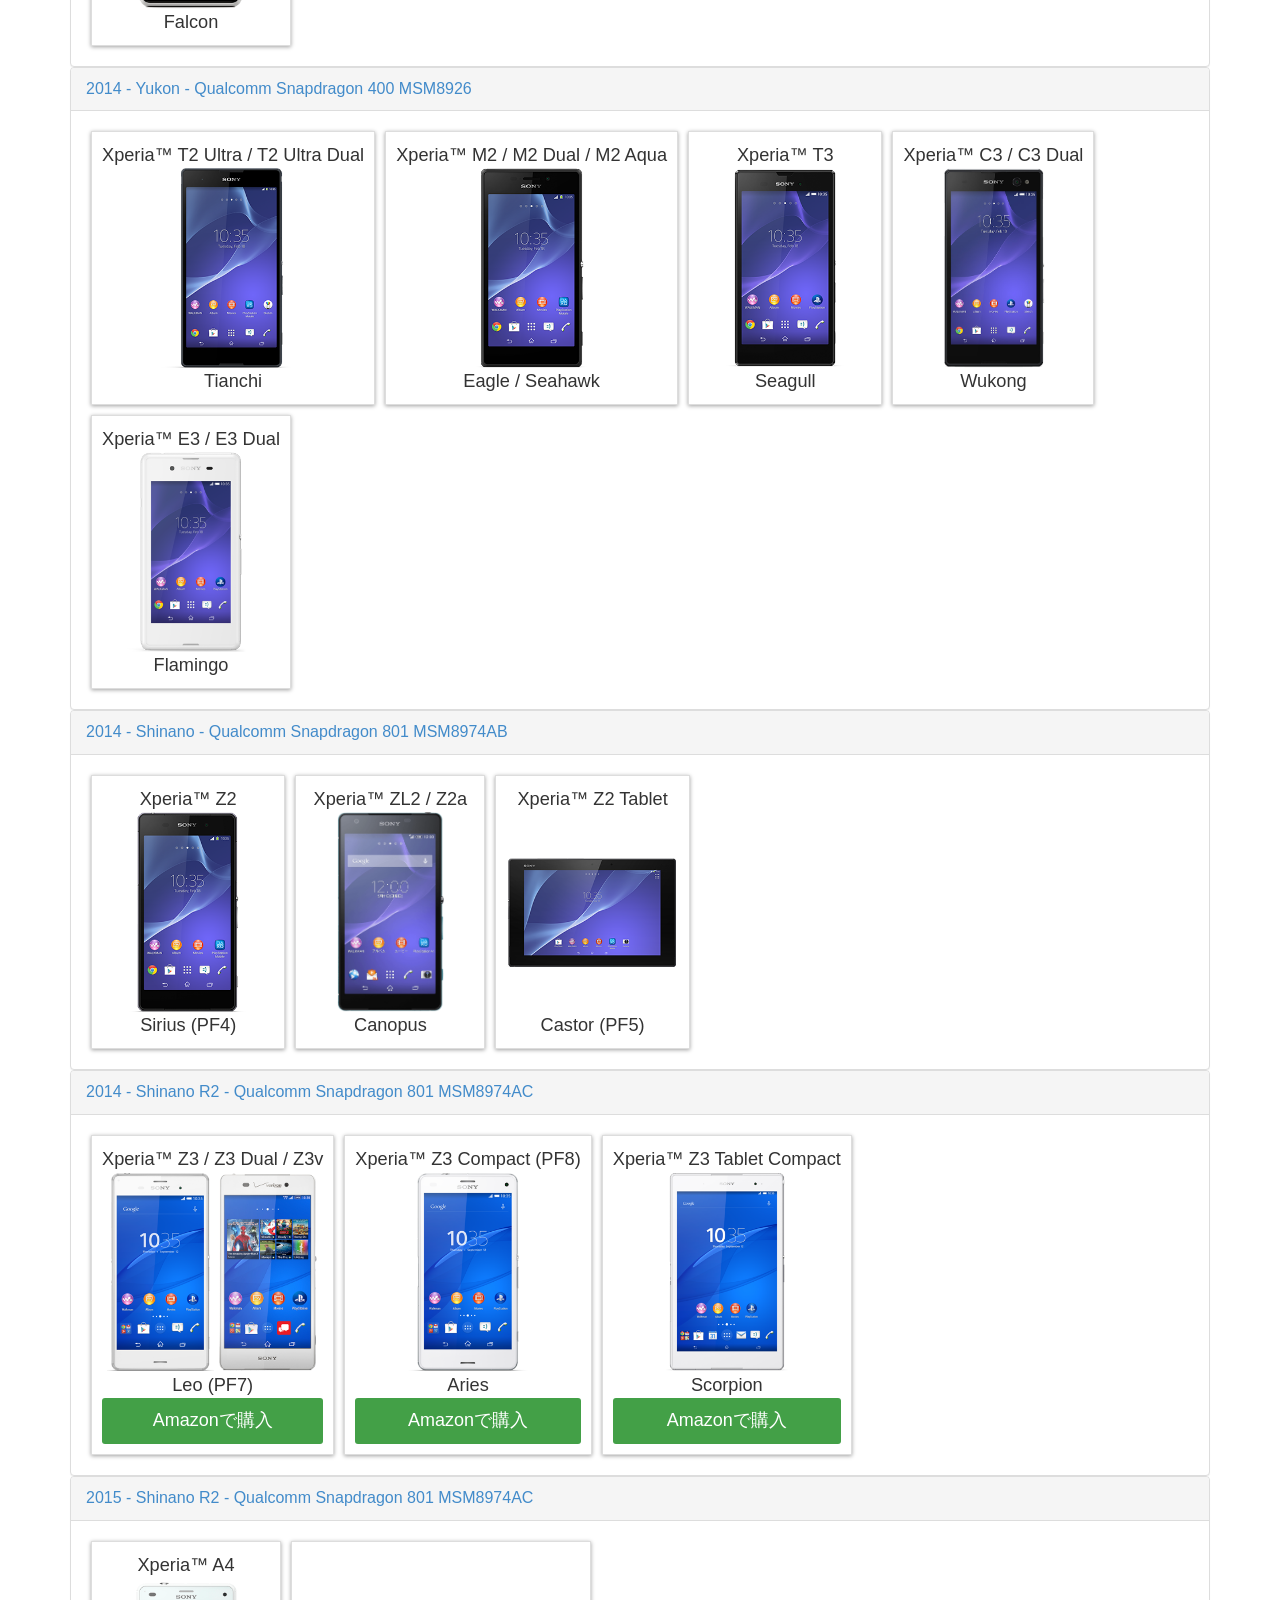
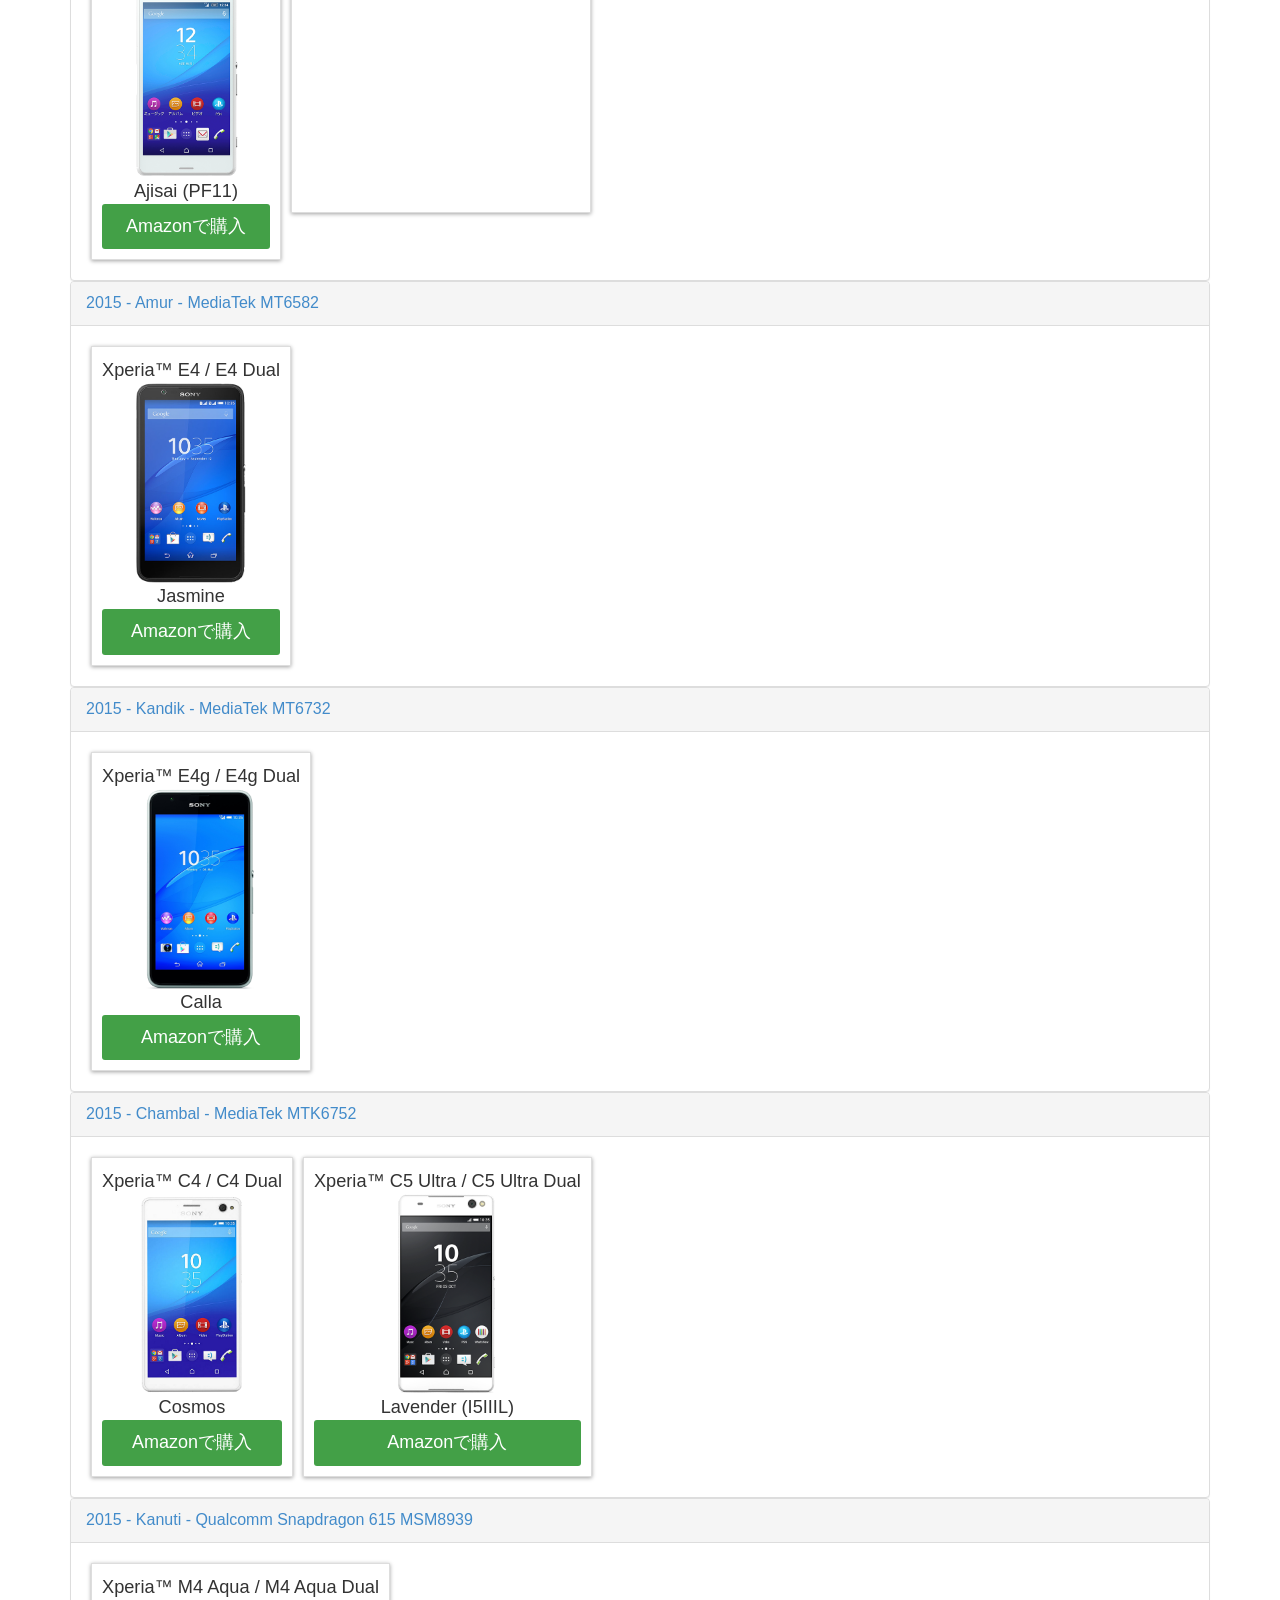
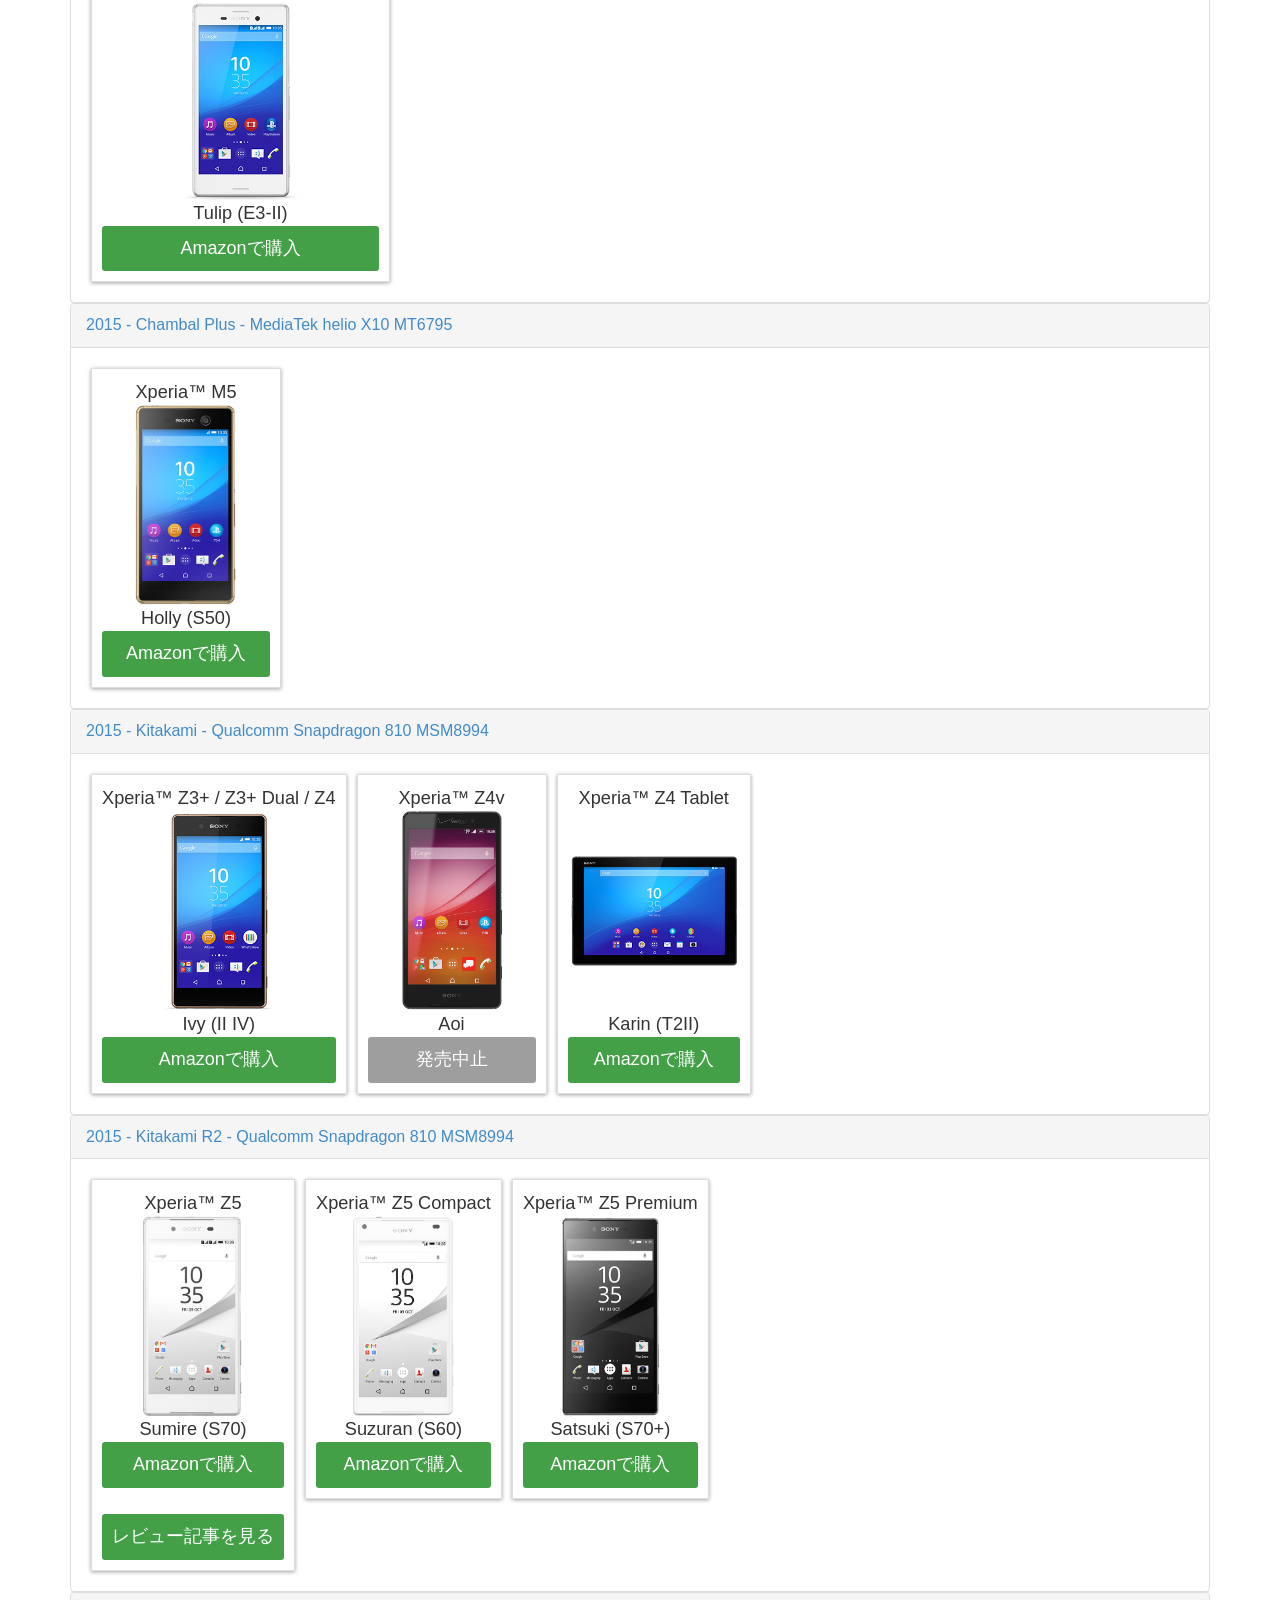
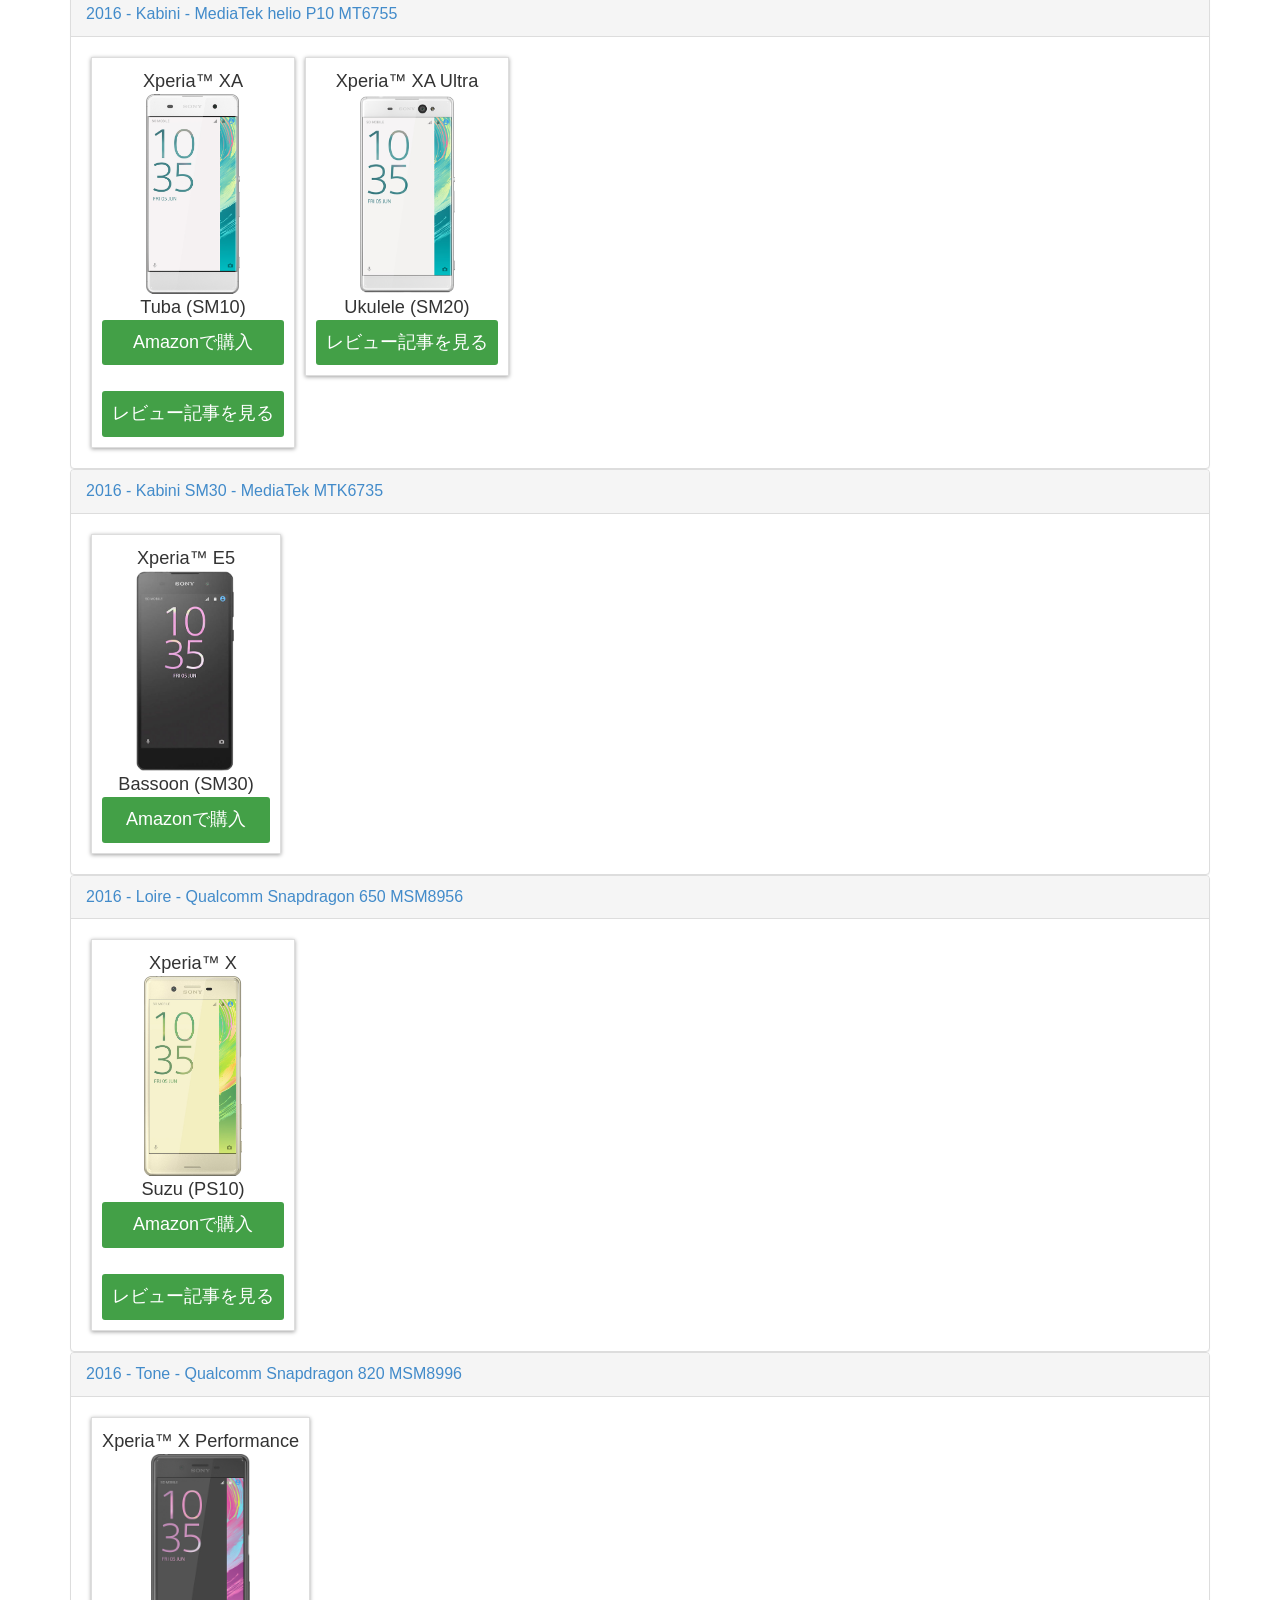
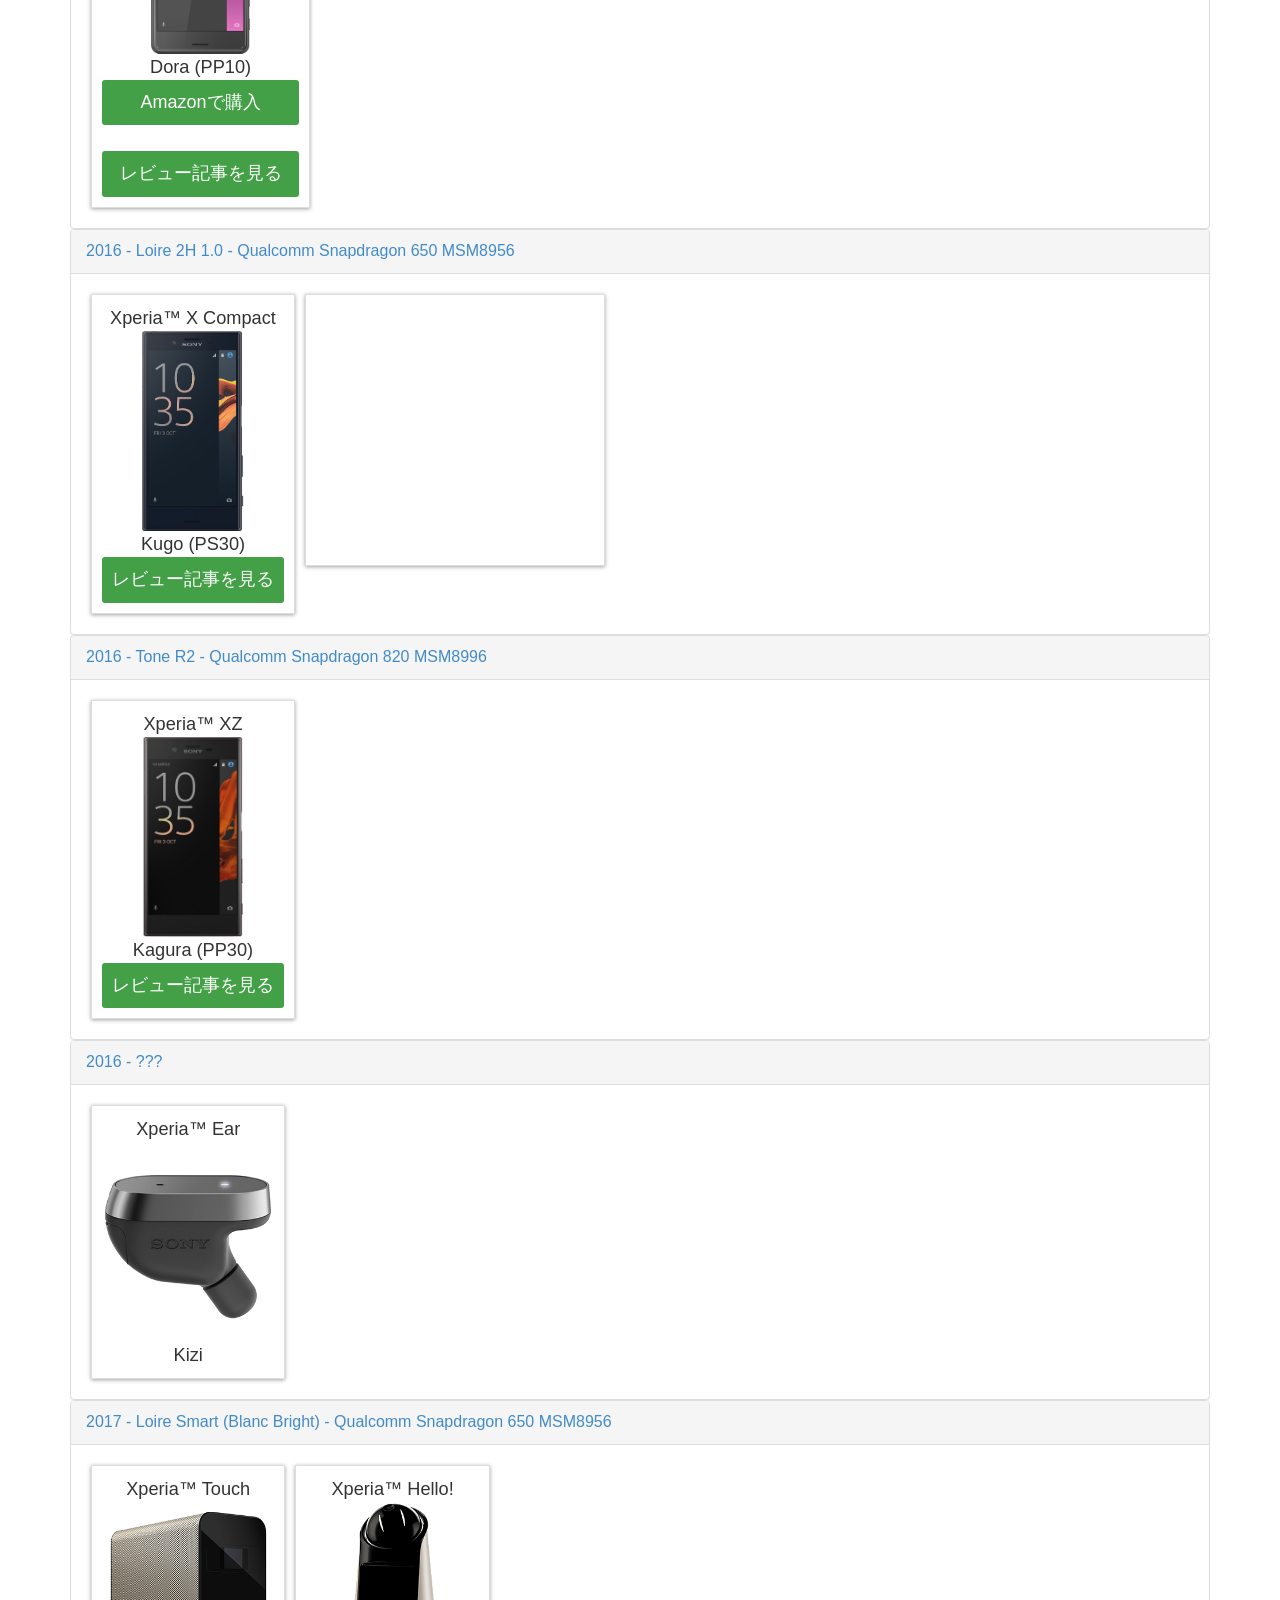
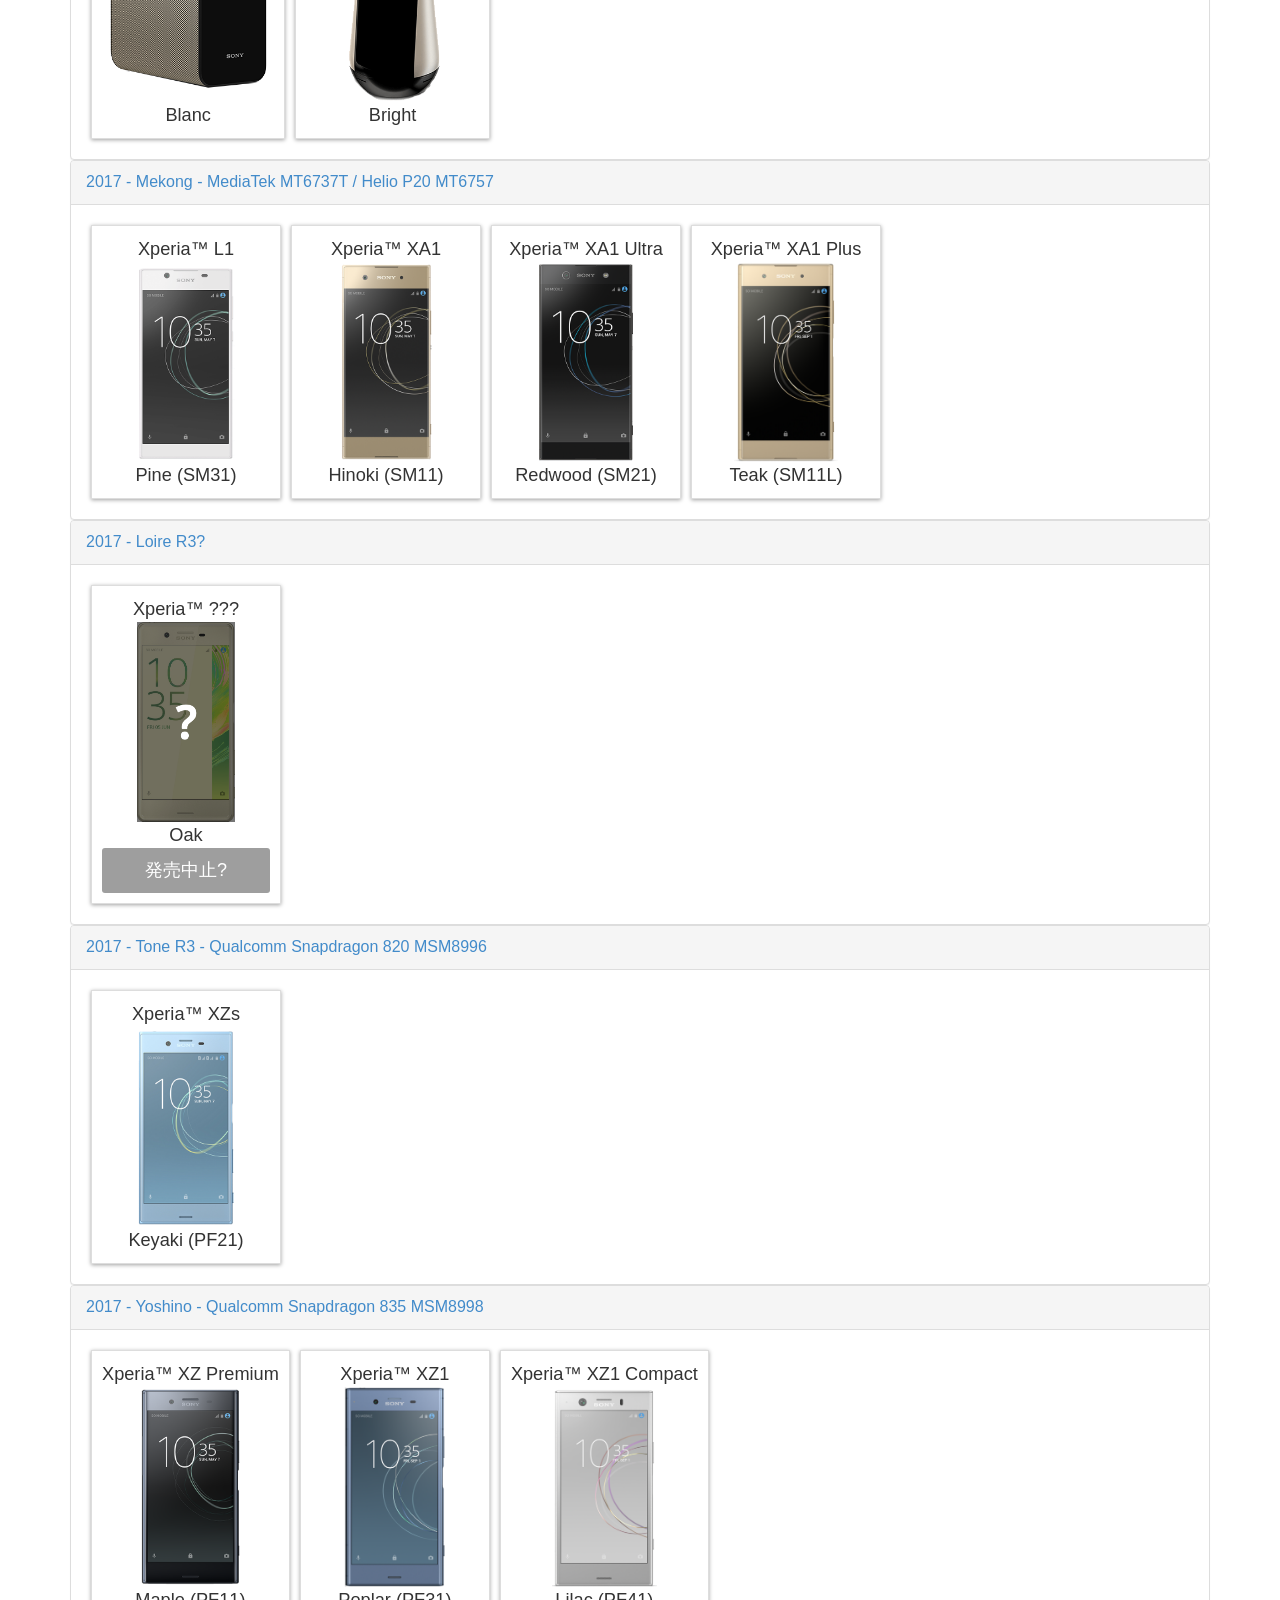
==== commit aef91b81: "pro" ====
--- a/codenames.html
+++ b/codenames.html
@@ -1591,7 +1591,7 @@
 									Xperia™ PRO
 									<br />
 									<img class="lazy" data-original="img/xperia-pro-2020.png" height="200" />
-									<br />???
+									<br />PDX-204
 								</p>
 							</div>
 						</div>
--- a/css/style.css
+++ b/css/style.css
@@ -317,7 +317,7 @@
 background-image: url("../img/SOV40.png");
 }
 .X1s{
-background-image: url("../img/901SO.png");
+background-image: url("../img/802SO.png");
 }
 
 .X5G{
@@ -377,6 +377,20 @@
 }
 .X10MK2free{
 background-image: url("../img/xperia-10II-free.png");
+}
+
+.X5MK2d{
+background-image: url("../img/SO-52A.png");
+}
+.X5MK2a{
+background-image: url("../img/SOG02.png");
+}
+.X5MK2s{
+background-image: url("../img/A002SO.png");
+}
+
+.XPRO{
+background-image: url("../img/xperia-pro-2020.png");
 }
 
 .codenames_blk {
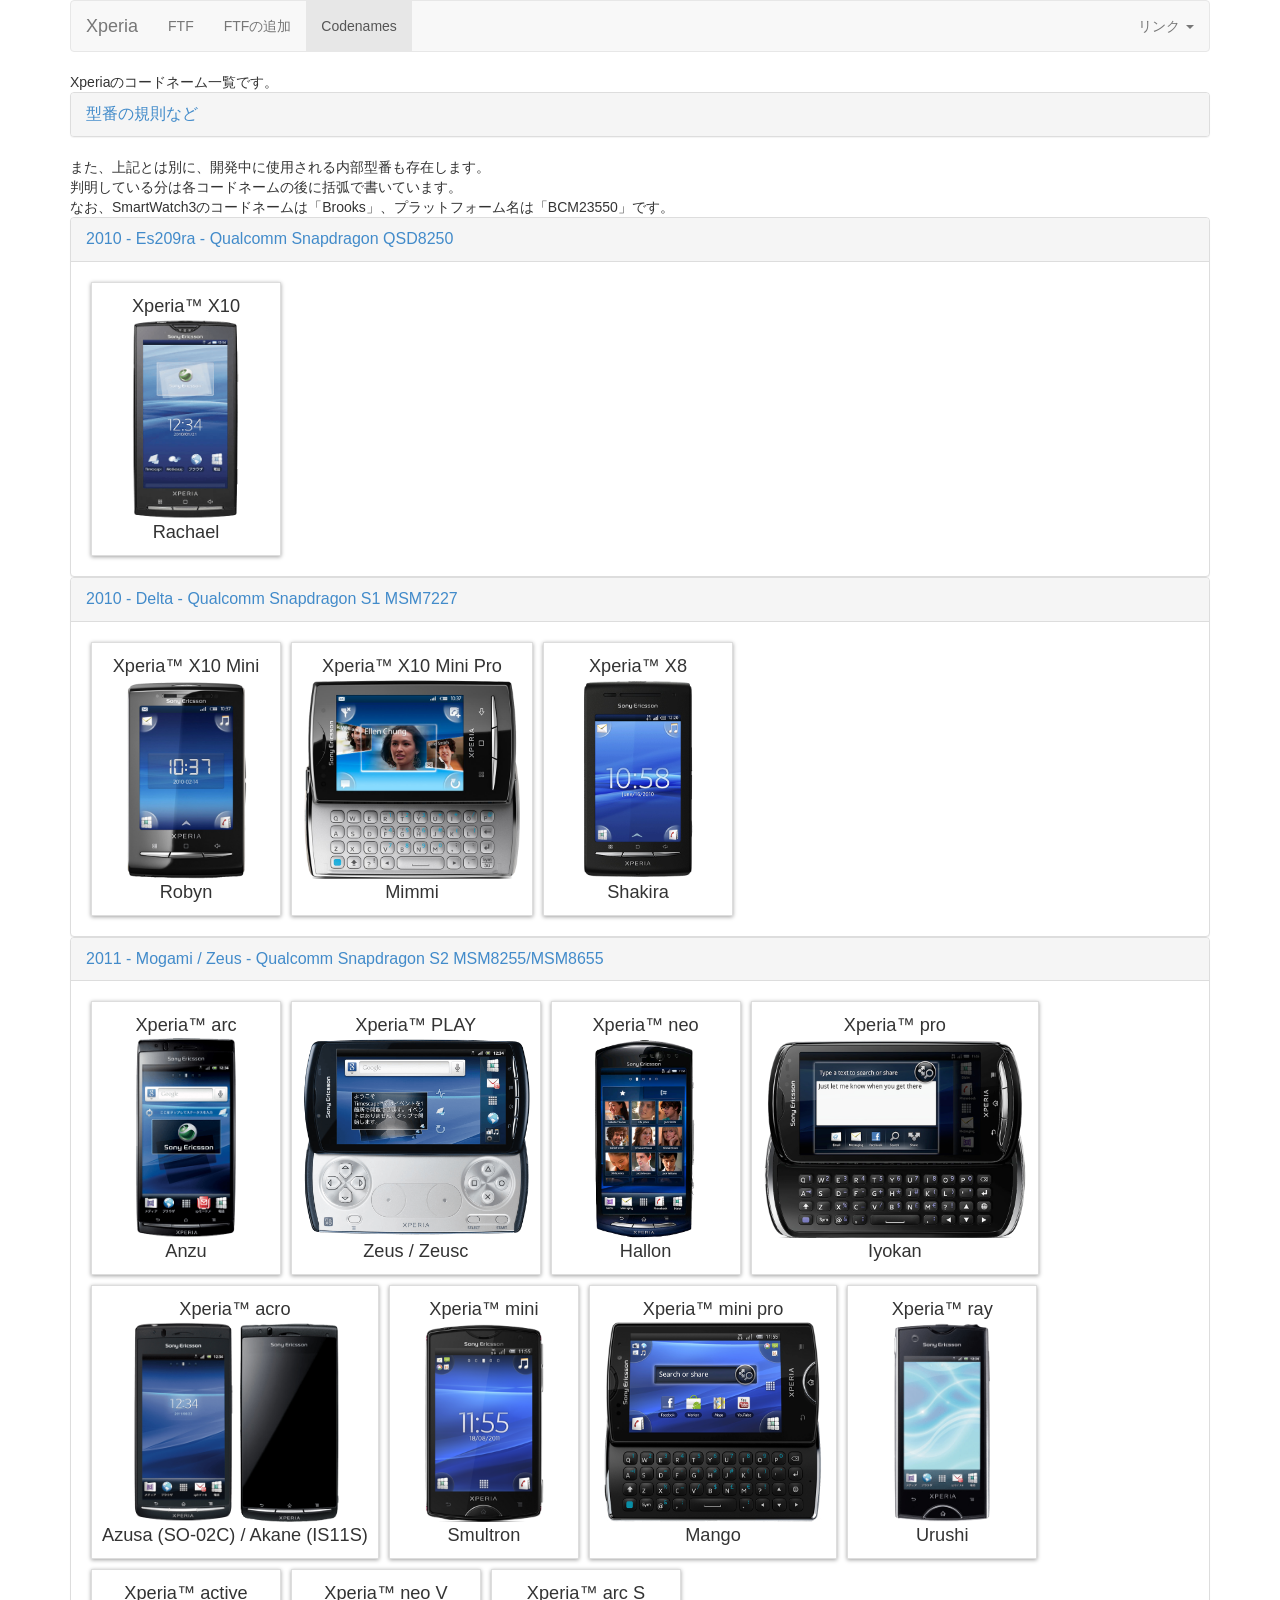
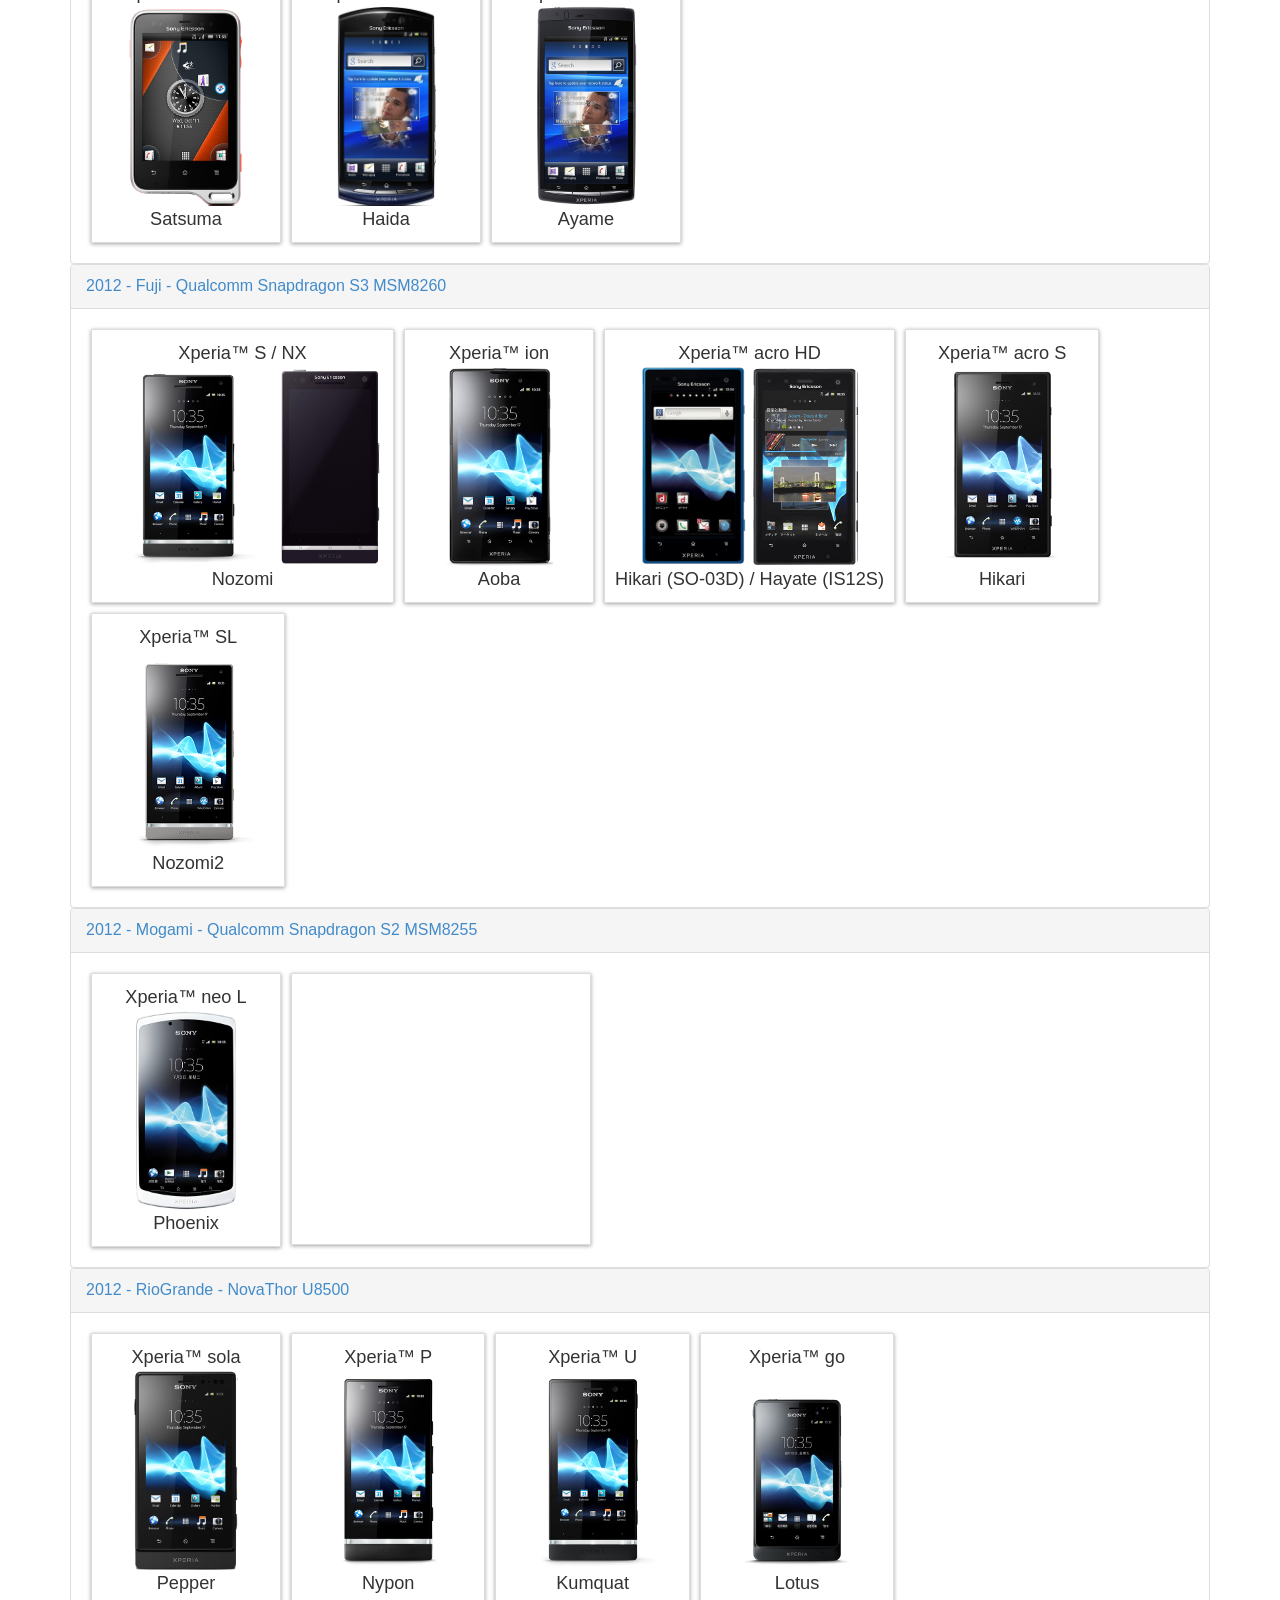
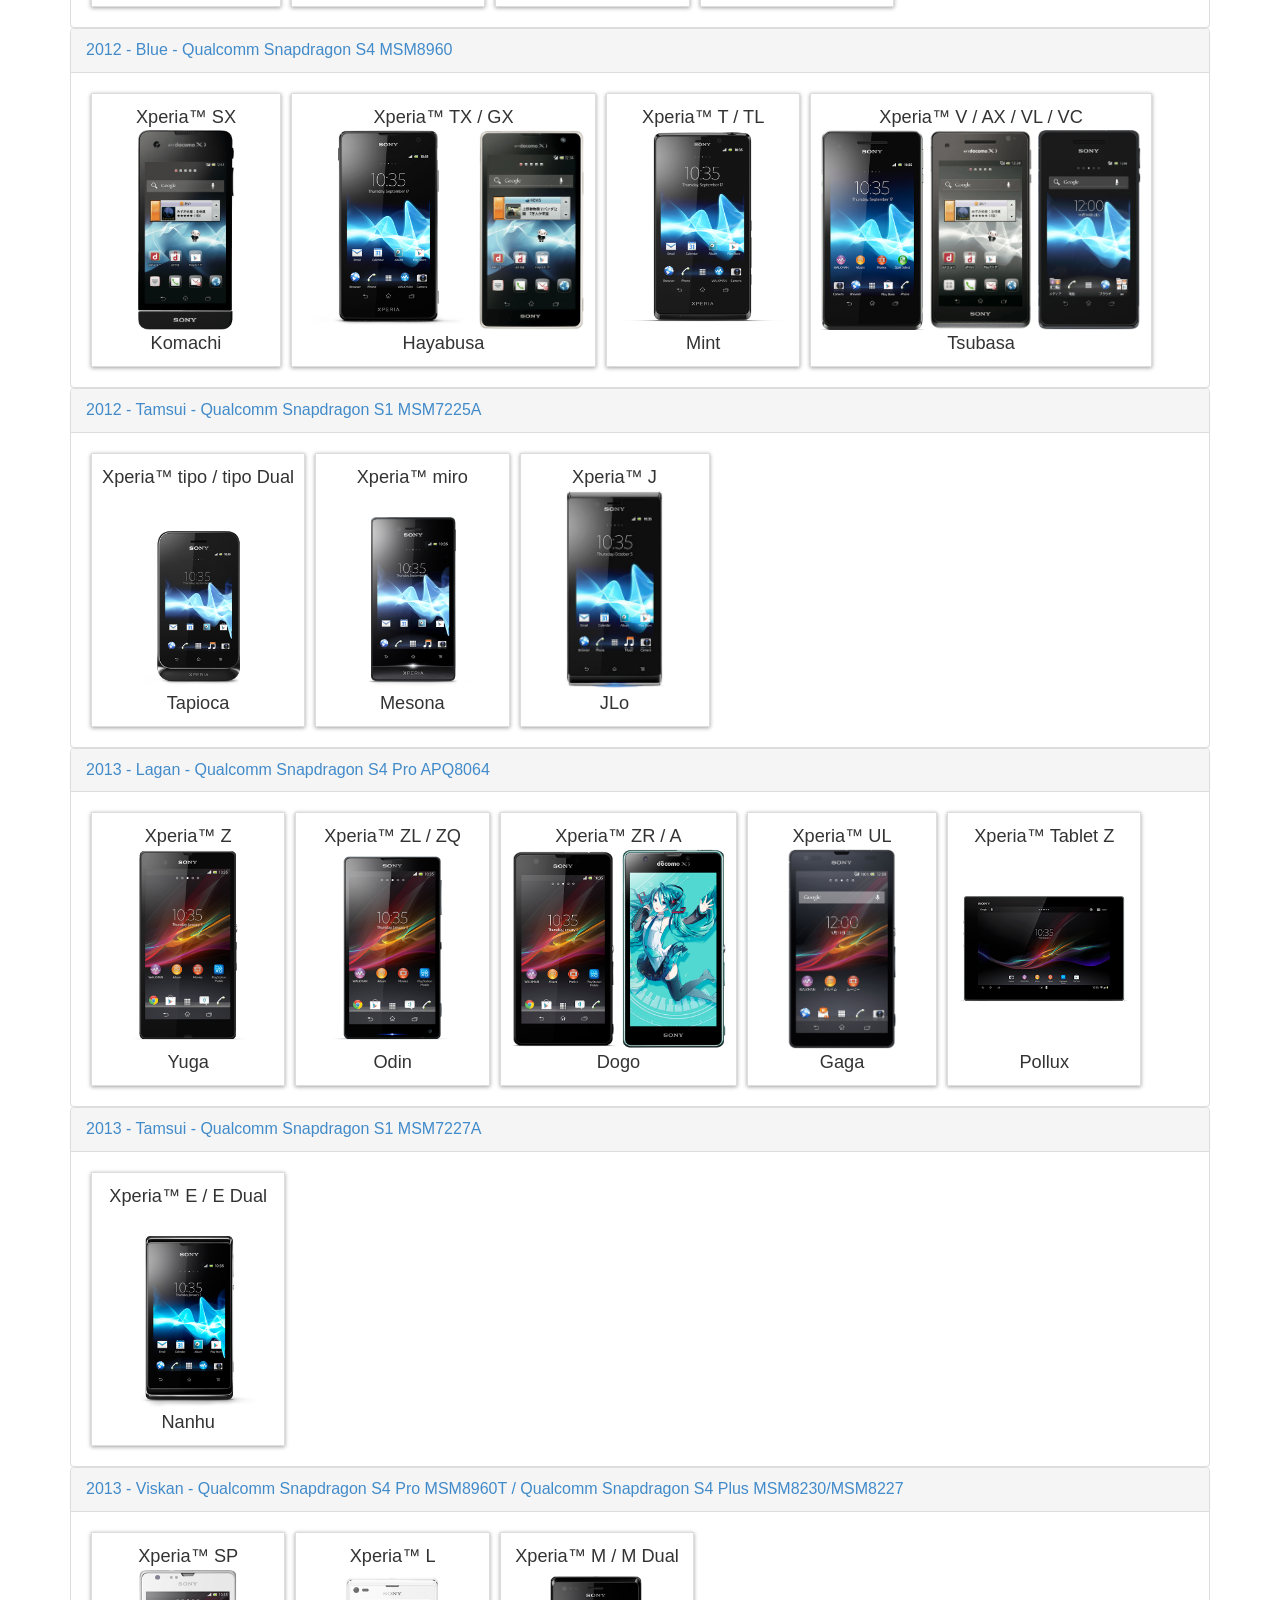
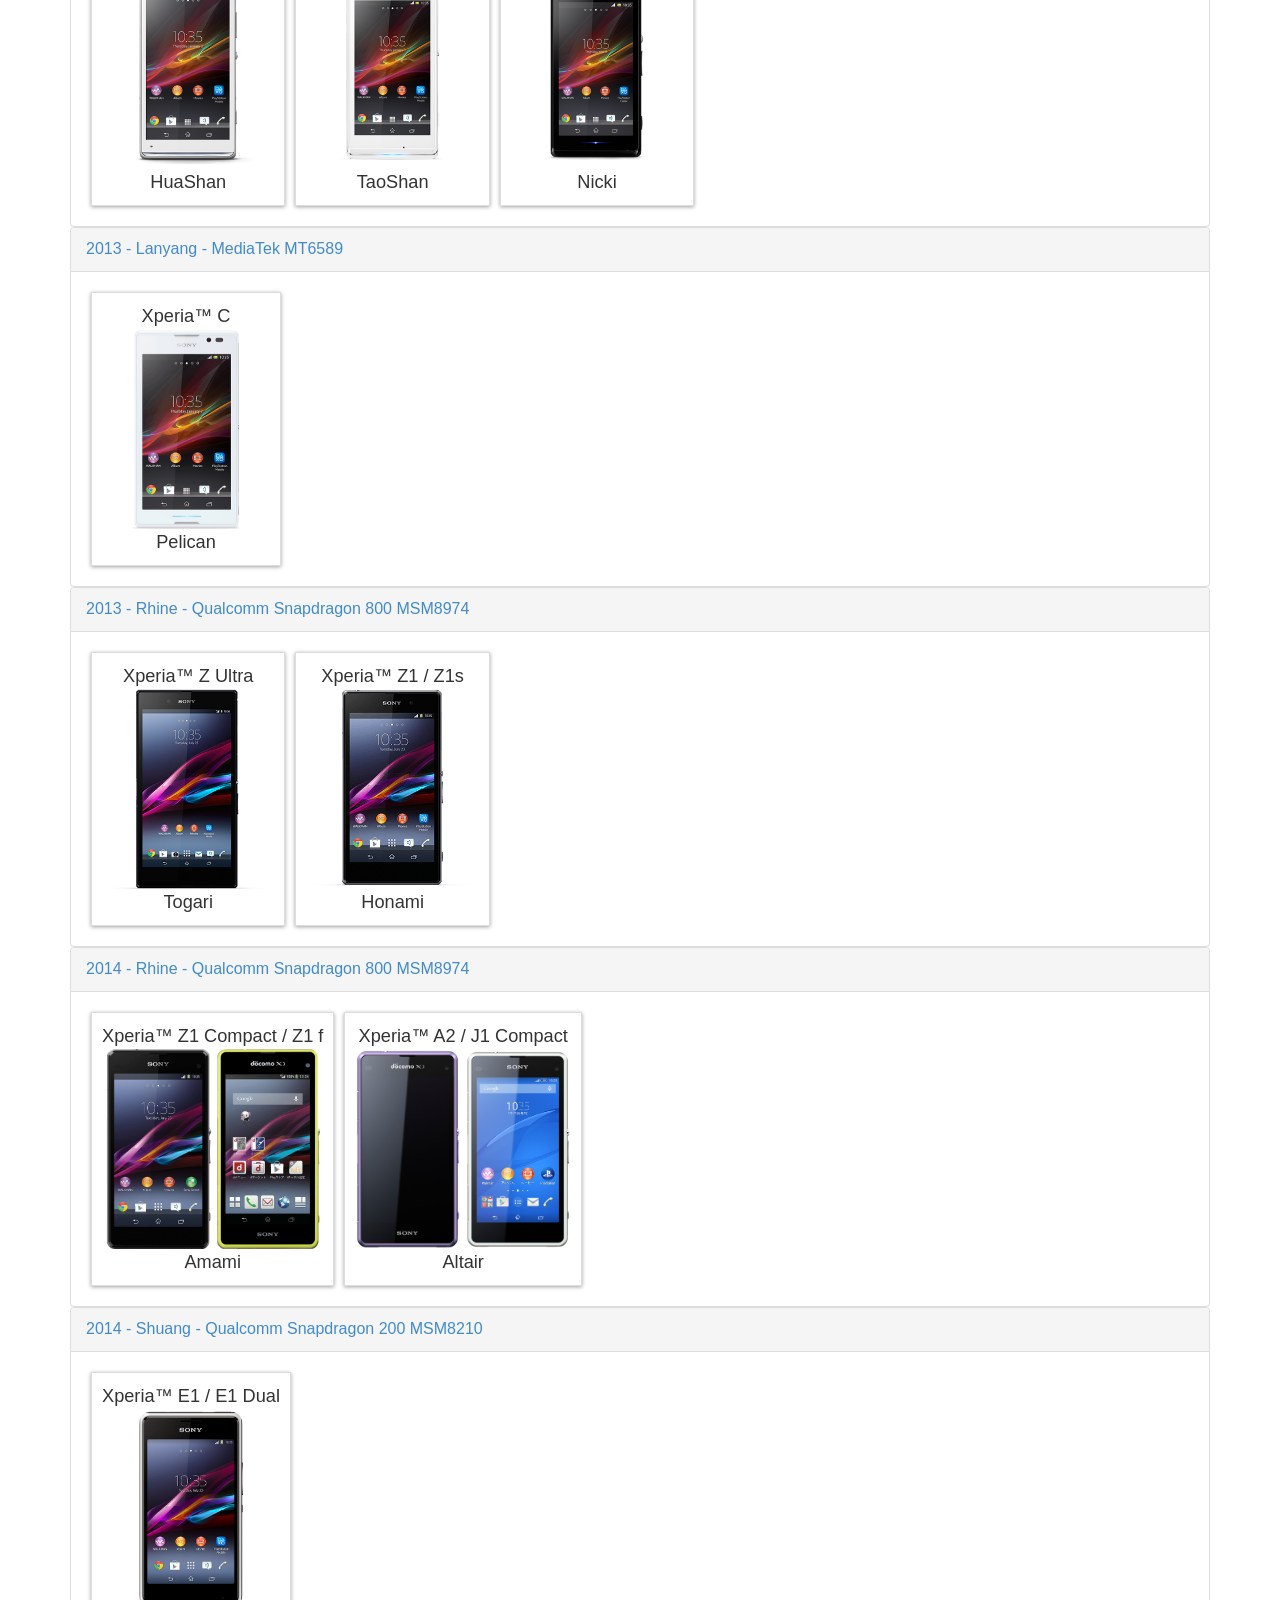
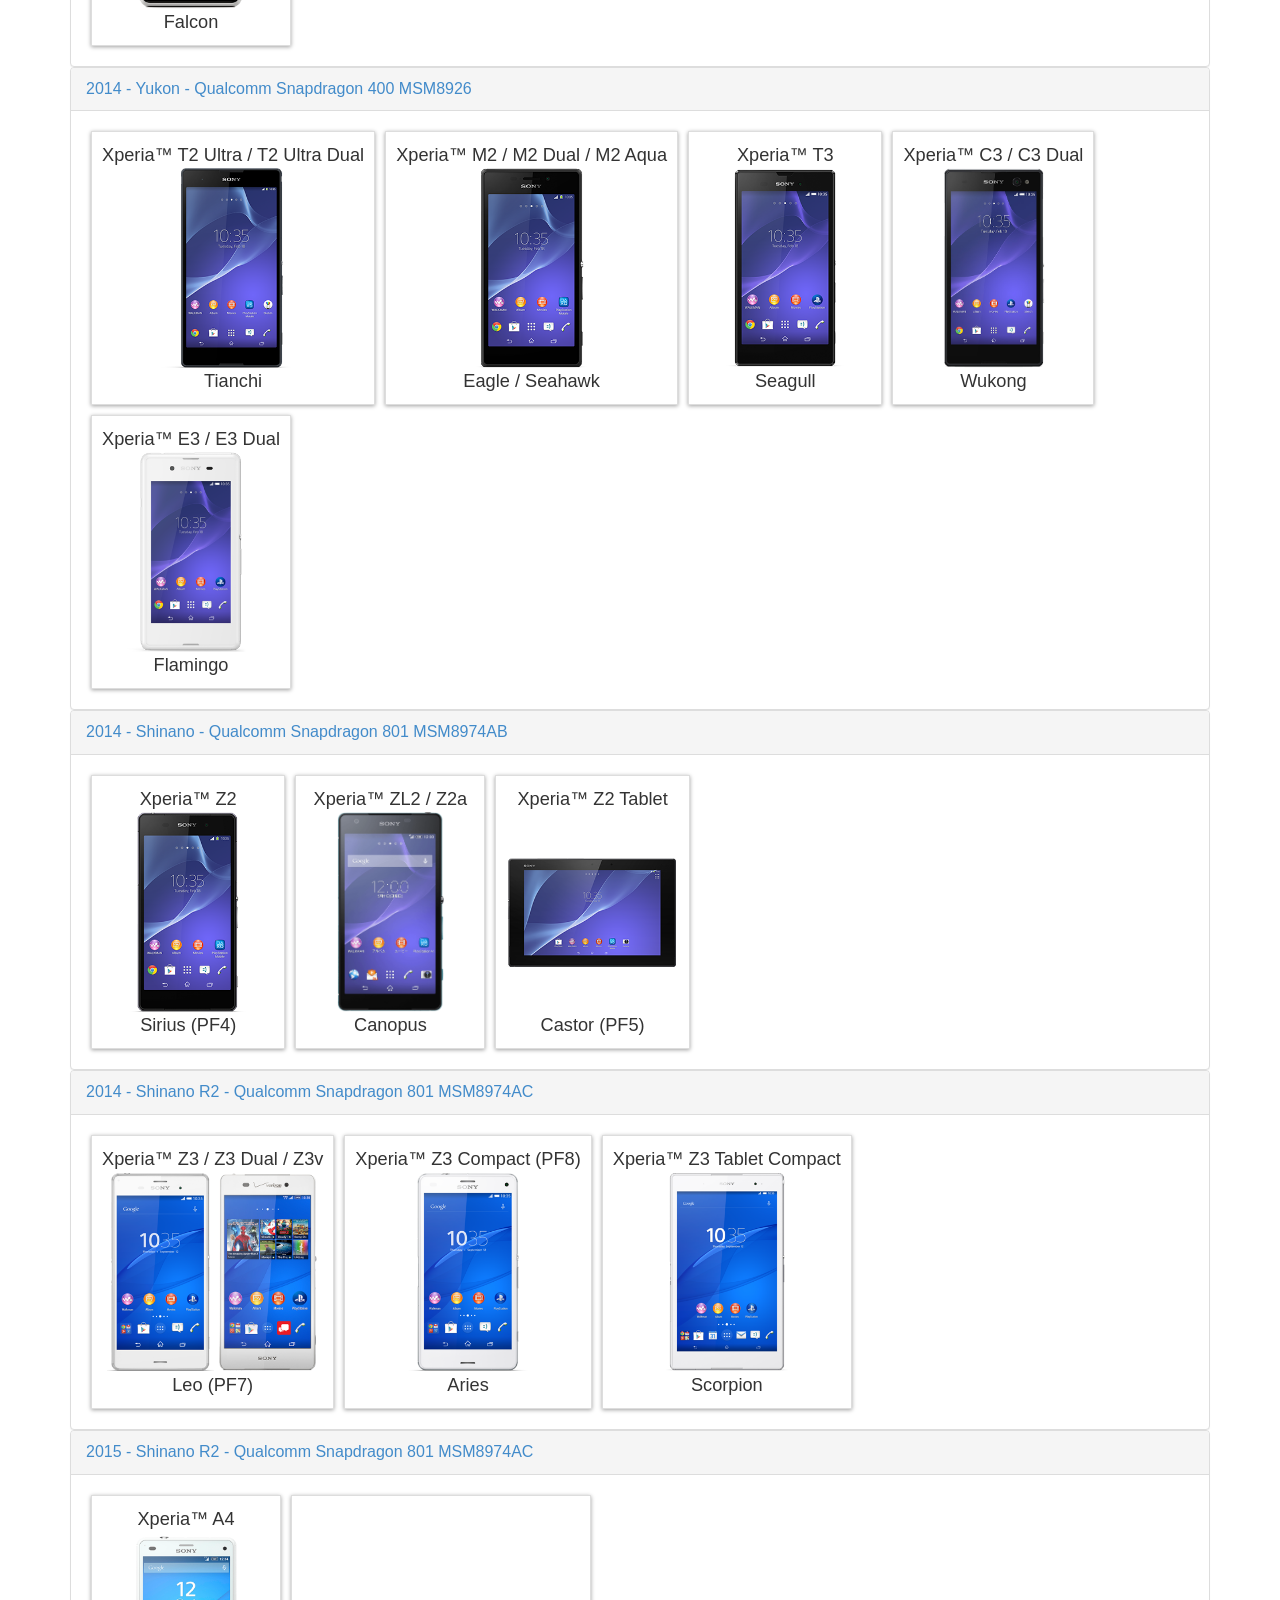
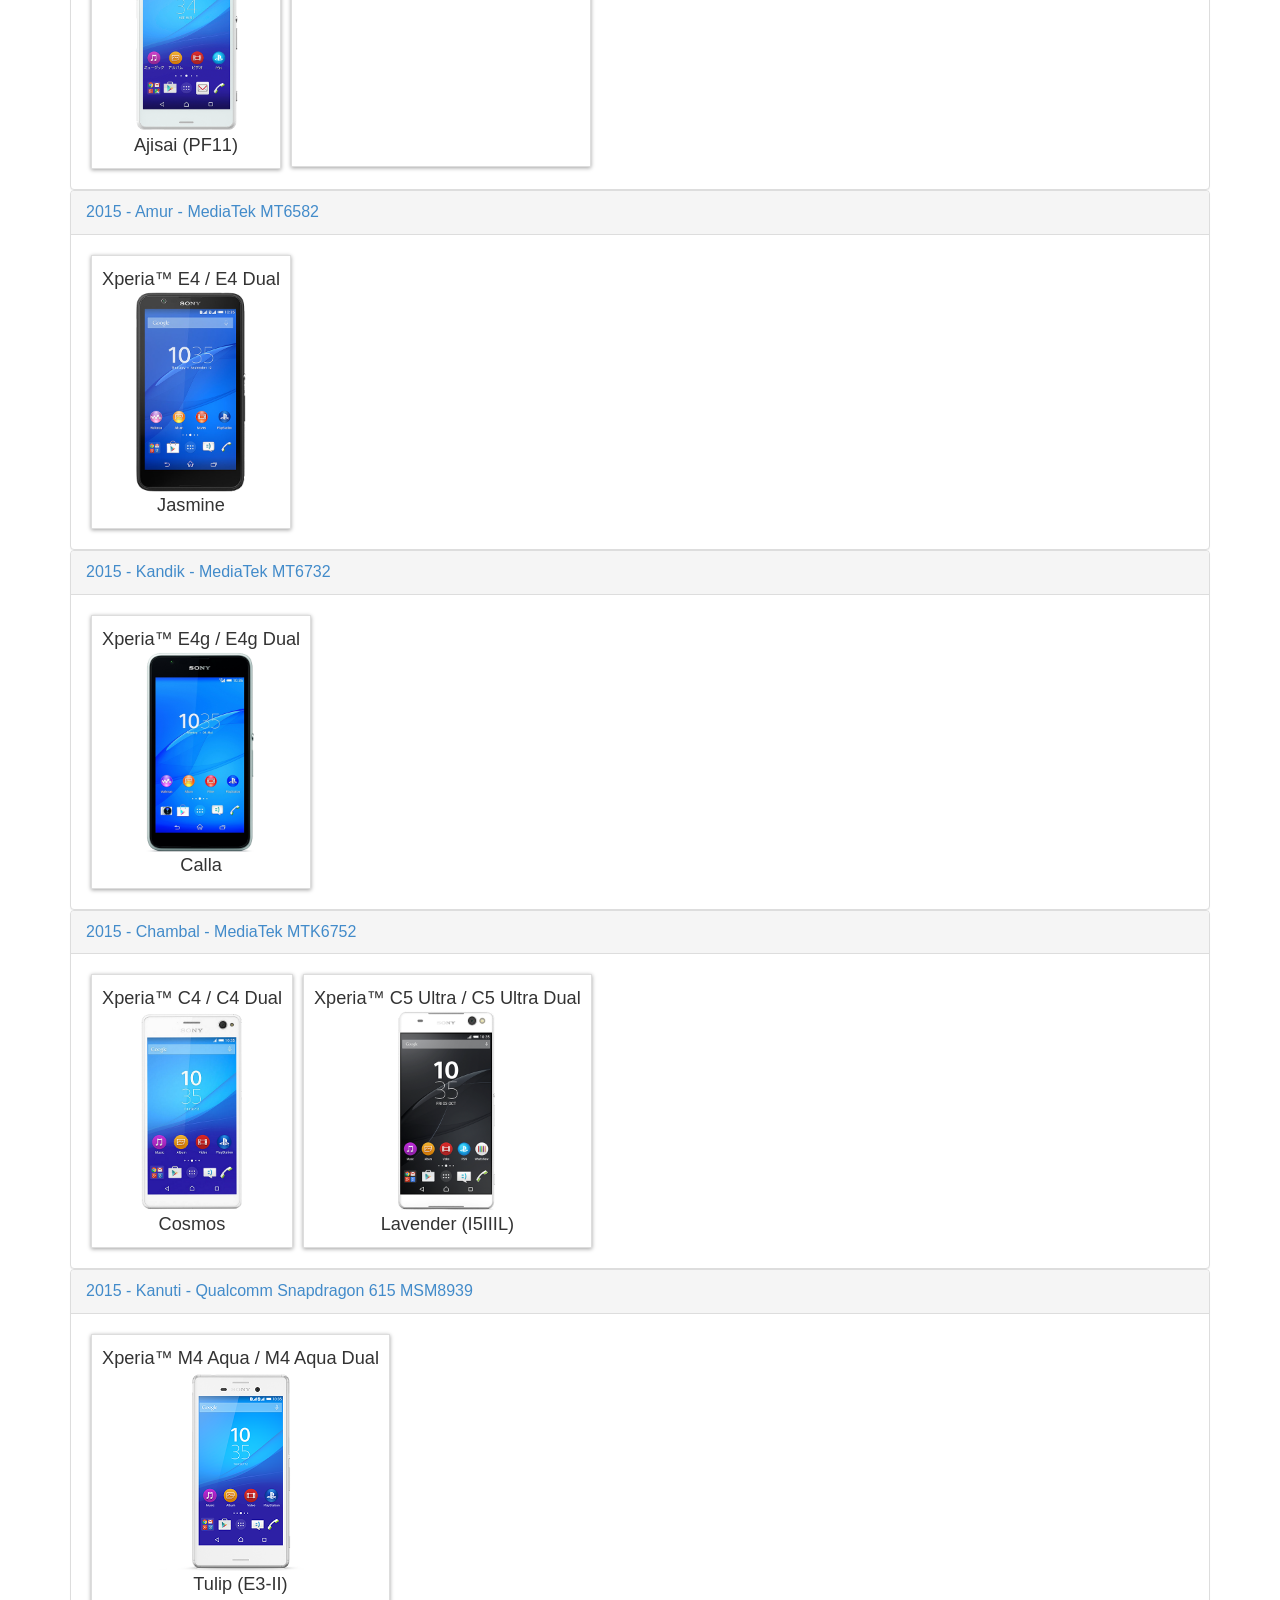
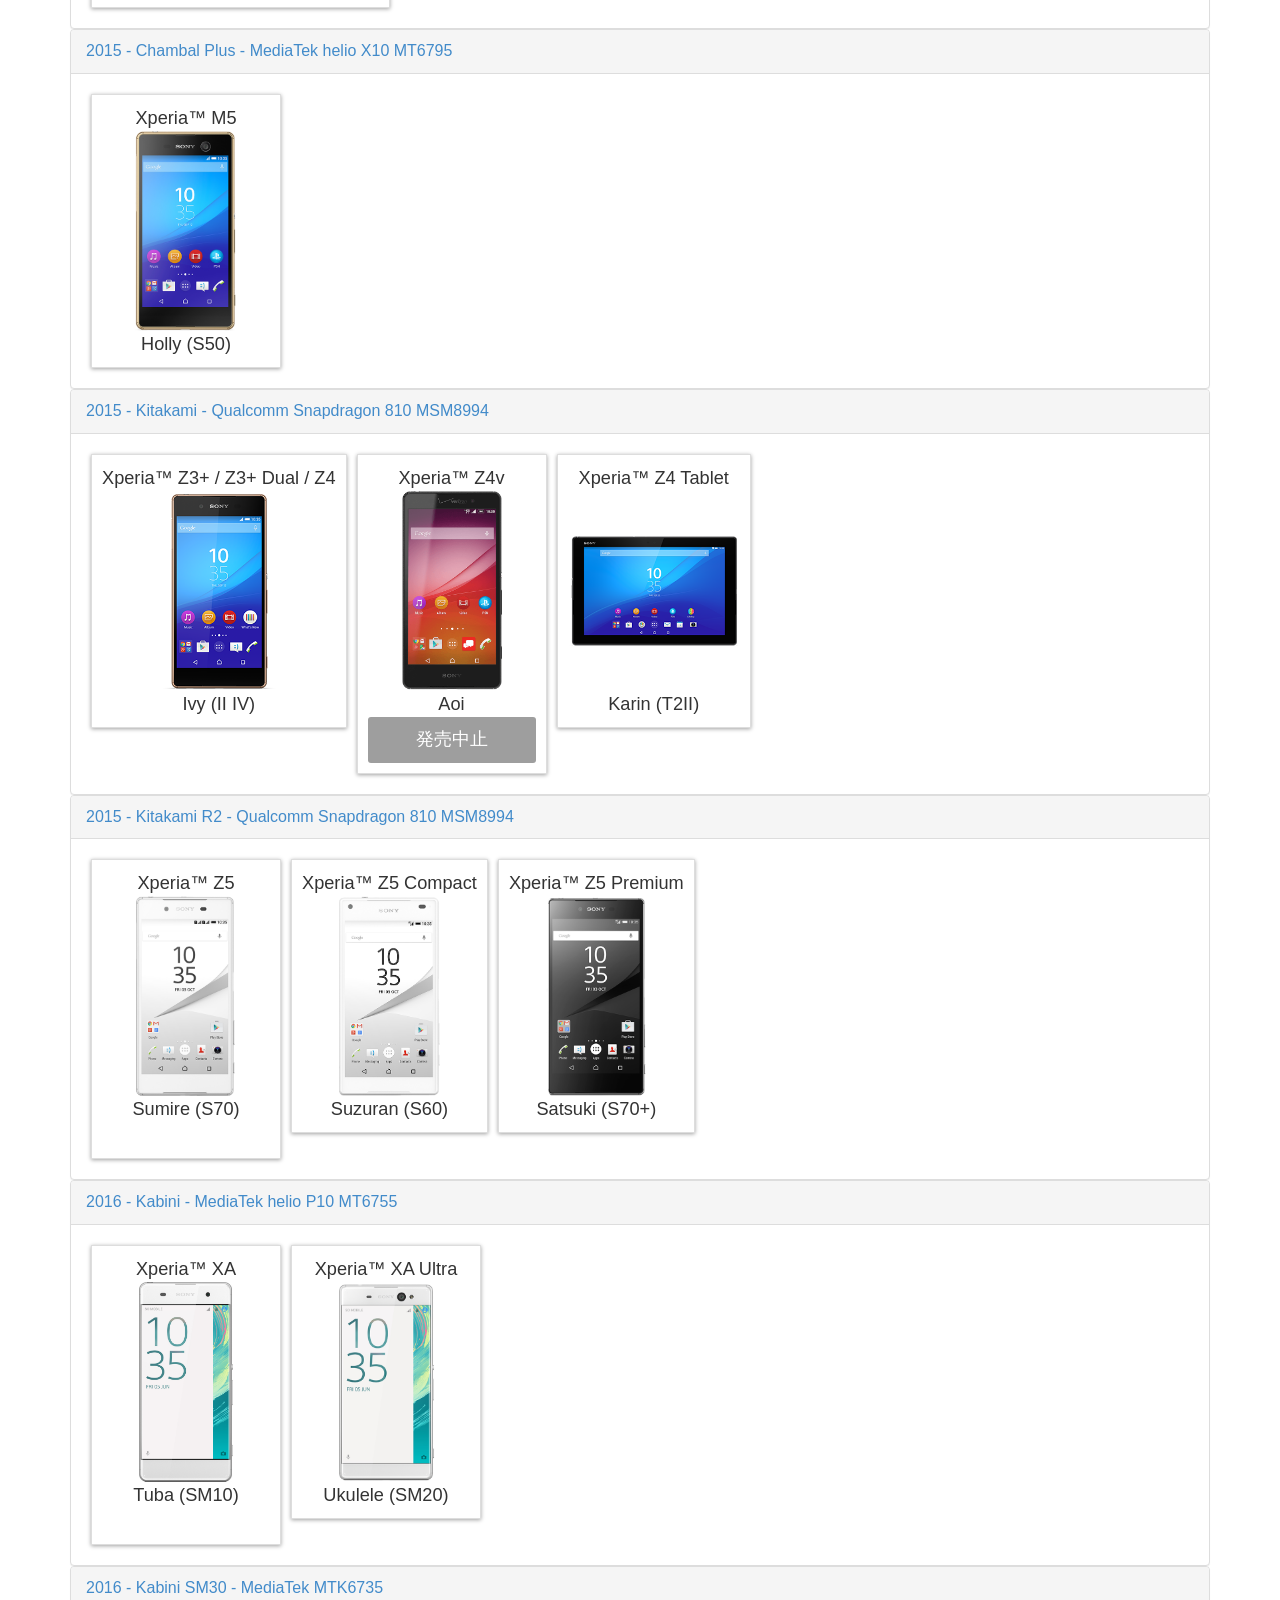
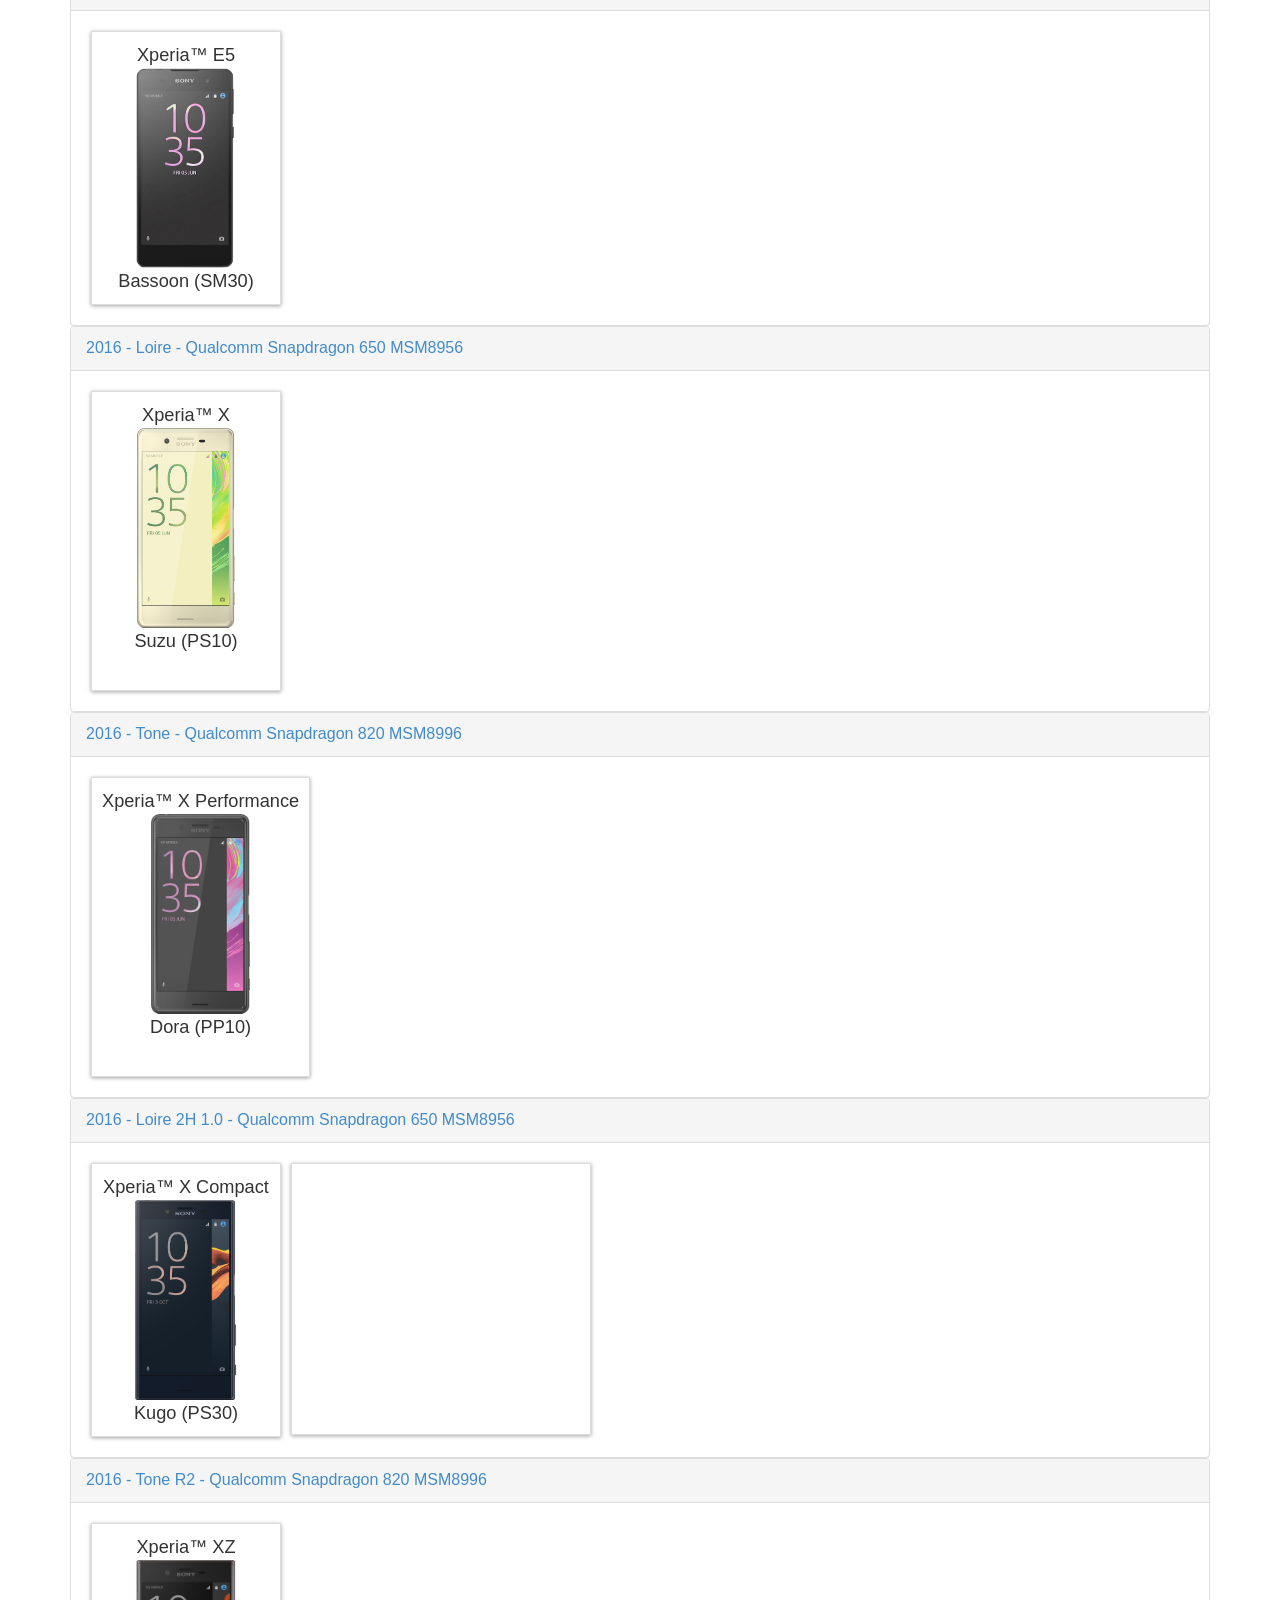
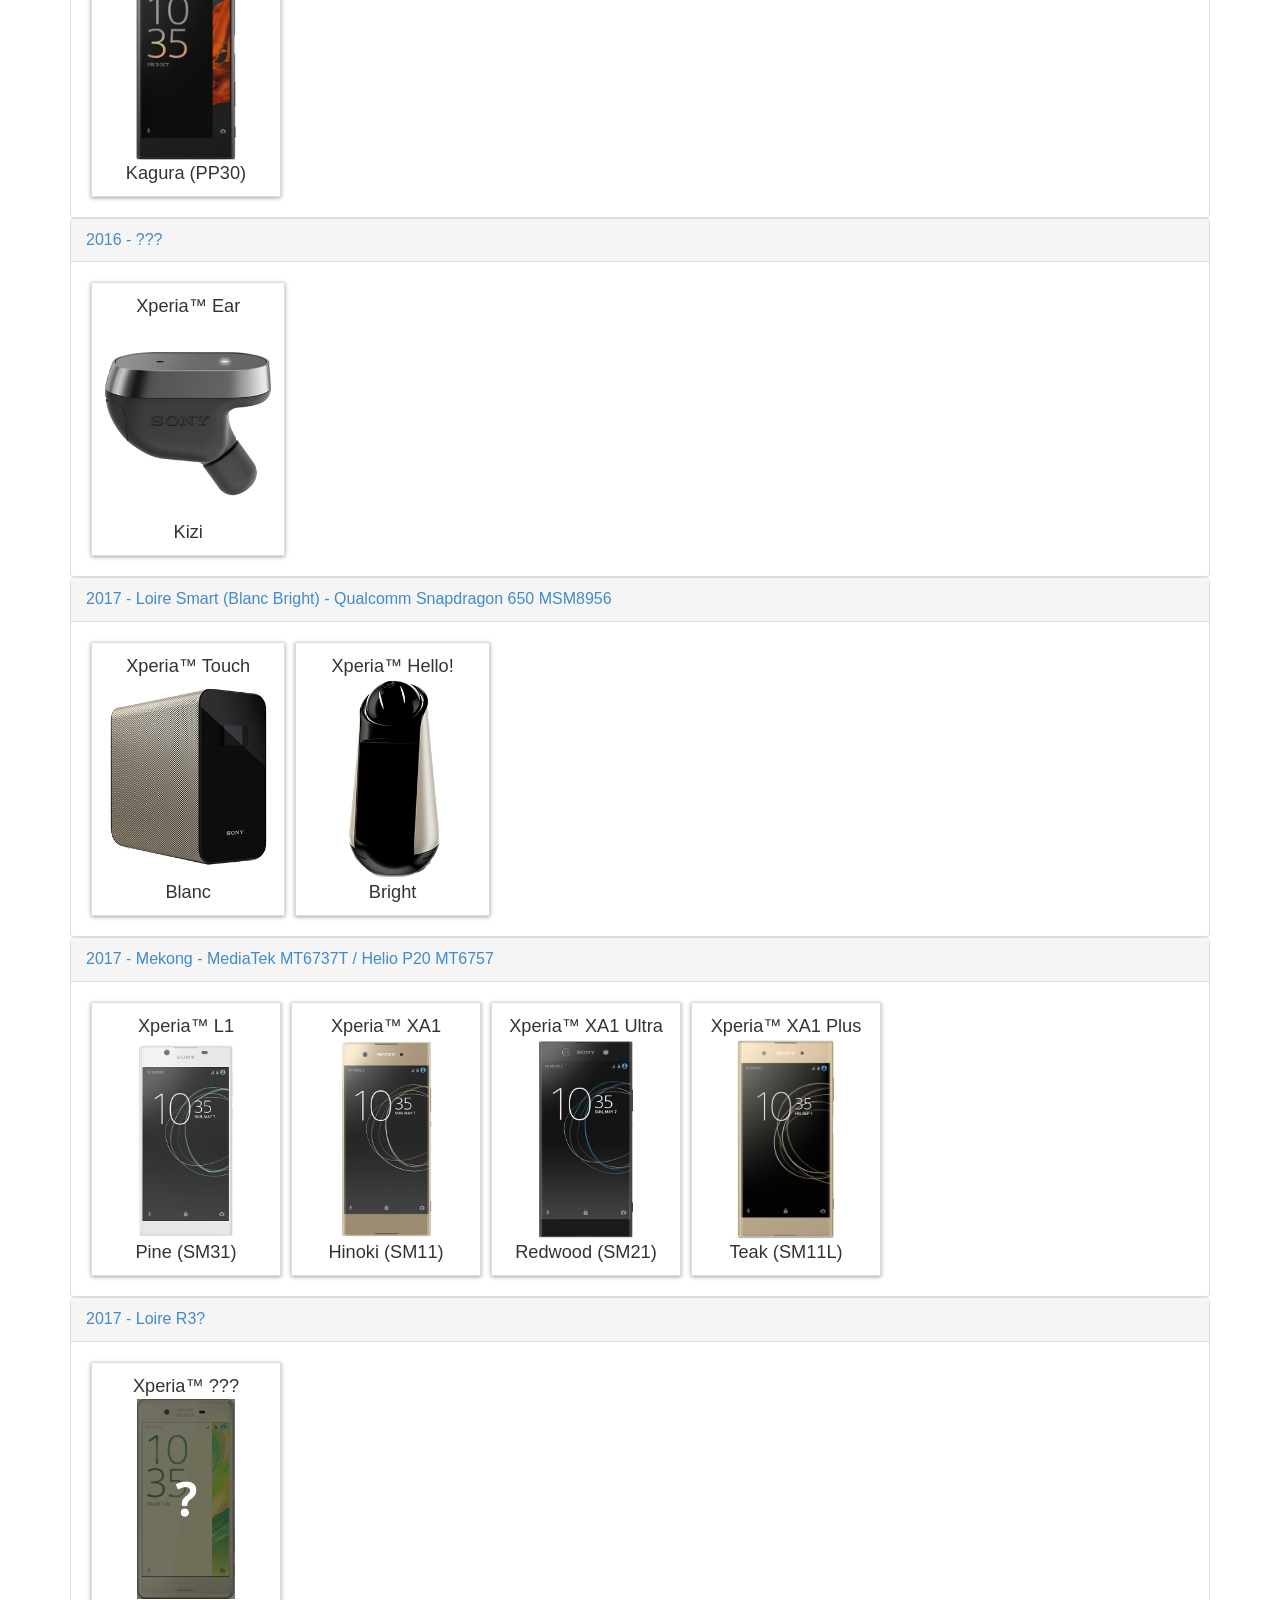
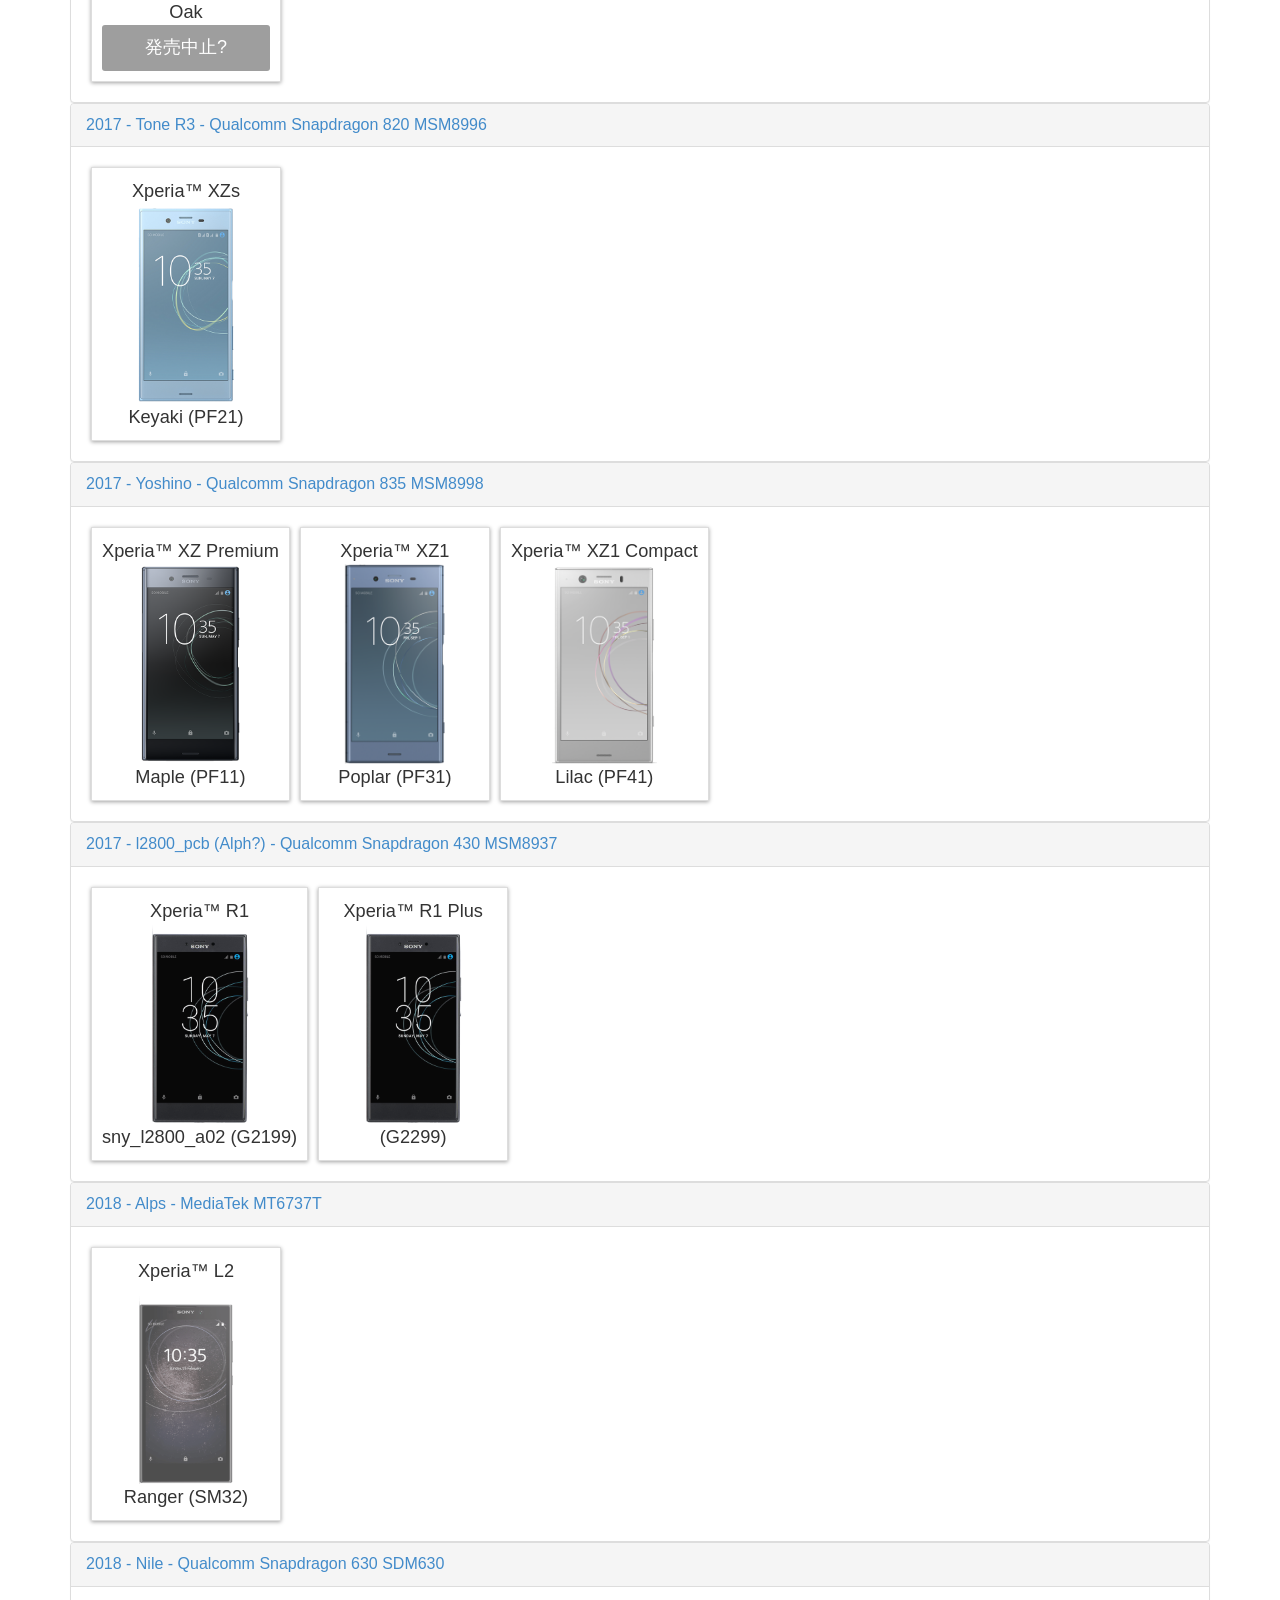
==== commit 57bfed75: "Remove Amazon" ====
--- a/codenames.html
+++ b/codenames.html
@@ -765,7 +765,7 @@
 									<img class="lazy" data-original="img/z3v.png" height="200" />
 									<br />Leo (PF7)
 									<br />
-									<a class="amazon" href="http://px.a8.net/svt/ejp?a8mat=2I19SF+DVIQ3E+249K+BWGDT&a8ejpredirect=http%3A%2F%2Fwww.amazon.co.jp%2Fs%2Fref%3Dnb_sb_noss_2%3F__mk_ja_JP%3D%25E3%2582%25AB%25E3%2582%25BF%25E3%2582%25AB%25E3%2583%258A%26url%3Dsearch-alias%253Daps%26field-keywords%3Dxperia%2BZ3%2Bsim%25E3%2583%2595%25E3%2583%25AA%25E3%2583%25BC%26rh%3Di%253Aaps%252Ck%253Axperia%2BZ3%2Bsim%25E3%2583%2595%25E3%2583%25AA%25E3%2583%25BC%26tag%3Da8-affi-258132-22">Amazonで購入</a>
+									
 								</p>
 								<p class="codenames_blk">
 									Xperia™ Z3 Compact (PF8)
@@ -773,7 +773,7 @@
 									<img class="lazy" data-original="img/aries.png" height="200" />
 									<br />Aries
 									<br />
-									<a class="amazon" href="http://px.a8.net/svt/ejp?a8mat=2I19SF+DVIQ3E+249K+BWGDT&a8ejpredirect=http%3A%2F%2Fwww.amazon.co.jp%2Fs%2Fref%3Dnb_sb_noss_2%3F__mk_ja_JP%3D%25E3%2582%25AB%25E3%2582%25BF%25E3%2582%25AB%25E3%2583%258A%26url%3Dsearch-alias%253Daps%26field-keywords%3Dxperia%2BZ3%2BCompact%2Bsim%25E3%2583%2595%25E3%2583%25AA%25E3%2583%25BC%26rh%3Di%253Aaps%252Ck%253Axperia%2BZ3%2BCompact%2Bsim%25E3%2583%2595%25E3%2583%25AA%25E3%2583%25BC%26tag%3Da8-affi-258132-22">Amazonで購入</a>
+									
 								</p>
 								<p class="codenames_blk">
 									Xperia™ Z3 Tablet Compact
@@ -781,7 +781,7 @@
 									<img class="lazy" data-original="img/scorpion.png" height="200" />
 									<br />Scorpion
 									<br />
-									<a class="amazon" href="http://px.a8.net/svt/ejp?a8mat=2I19SF+DVIQ3E+249K+BWGDT&a8ejpredirect=http%3A%2F%2Fwww.amazon.co.jp%2Fs%2Fref%3Dnb_sb_noss%3F__mk_ja_JP%3D%25E3%2582%25AB%25E3%2582%25BF%25E3%2582%25AB%25E3%2583%258A%26url%3Dsearch-alias%253Daps%26field-keywords%3Dxperia%2BZ3%2BTablet%2BCompact%2Bsim%25E3%2583%2595%25E3%2583%25AA%25E3%2583%25BC%26rh%3Di%253Aaps%252Ck%253Axperia%2BZ3%2BTablet%2BCompact%2Bsim%25E3%2583%2595%25E3%2583%25AA%25E3%2583%25BC%26tag%3Da8-affi-258132-22">Amazonで購入</a>
+									
 								</p>
 							</div>
 						</div>
@@ -800,7 +800,7 @@
 									<img class="lazy" data-original="img/SO-04G.png" height="200" />
 									<br />Ajisai (PF11)
 									<br />
-									<a class="amazon" href="http://px.a8.net/svt/ejp?a8mat=2I19SF+DVIQ3E+249K+BWGDT&a8ejpredirect=http%3A%2F%2Fwww.amazon.co.jp%2Fs%2Fref%3Dnb_sb_noss_2%3F__mk_ja_JP%3D%25E3%2582%25AB%25E3%2582%25BF%25E3%2582%25AB%25E3%2583%258A%26url%3Dsearch-alias%253Daps%26field-keywords%3Dxperia%2BA4%26rh%3Di%253Aaps%252Ck%253Axperia%2BA4%26tag%3Da8-affi-258132-22">Amazonで購入</a>
+									
 								</p>
 								<p class="codenames_blk" style="min-height: 272px;min-width: 300px;">
 									<!-- レスポンシブ記事下 -->
@@ -826,7 +826,7 @@
 									<img class="lazy" data-original="img/jasmine.png" height="200" />
 									<br />Jasmine
 									<br />
-									<a class="amazon" href="http://px.a8.net/svt/ejp?a8mat=2I19SF+DVIQ3E+249K+BWGDT&a8ejpredirect=http%3A%2F%2Fwww.amazon.co.jp%2Fs%2Fref%3Dnb_sb_noss%3F__mk_ja_JP%3D%25E3%2582%25AB%25E3%2582%25BF%25E3%2582%25AB%25E3%2583%258A%26url%3Dsearch-alias%253Daps%26field-keywords%3Dxperia%2BE4%2BSIM%25E3%2583%2595%25E3%2583%25AA%25E3%2583%25BC%26rh%3Di%253Aaps%252Ck%253Axperia%2BE4%2BSIM%25E3%2583%2595%25E3%2583%25AA%25E3%2583%25BC%26tag%3Da8-affi-258132-22">Amazonで購入</a>
+									
 								</p>
 							</div>
 						</div>
@@ -845,7 +845,7 @@
 									<img class="lazy" data-original="img/calla.png" height="200" />
 									<br />Calla
 									<br />
-									<a class="amazon" href="http://px.a8.net/svt/ejp?a8mat=2I19SF+DVIQ3E+249K+BWGDT&a8ejpredirect=http%3A%2F%2Fwww.amazon.co.jp%2Fs%2Fref%3Dnb_sb_noss%3F__mk_ja_JP%3D%25E3%2582%25AB%25E3%2582%25BF%25E3%2582%25AB%25E3%2583%258A%26url%3Dsearch-alias%253Daps%26field-keywords%3Dxperia%2BE4g%2BSIM%25E3%2583%2595%25E3%2583%25AA%25E3%2583%25BC%26rh%3Di%253Aaps%252Ck%253Axperia%2BE4g%2BSIM%25E3%2583%2595%25E3%2583%25AA%25E3%2583%25BC%26tag%3Da8-affi-258132-22">Amazonで購入</a>
+									
 								</p>
 							</div>
 						</div>
@@ -865,7 +865,7 @@
 									<img class="lazy" data-original="img/cosmos.png" height="200" />
 									<br />Cosmos
 									<br />
-									<a class="amazon" href="http://px.a8.net/svt/ejp?a8mat=2I19SF+DVIQ3E+249K+BWGDT&a8ejpredirect=http%3A%2F%2Fwww.amazon.co.jp%2Fs%2Fref%3Dnb_sb_noss%3F__mk_ja_JP%3D%25E3%2582%25AB%25E3%2582%25BF%25E3%2582%25AB%25E3%2583%258A%26url%3Dsearch-alias%253Daps%26field-keywords%3Dxperia%2BC4%2BSIM%25E3%2583%2595%25E3%2583%25AA%25E3%2583%25BC%26rh%3Di%253Aaps%252Ck%253Axperia%2BC4%2BSIM%25E3%2583%2595%25E3%2583%25AA%25E3%2583%25BC%26tag%3Da8-affi-258132-22">Amazonで購入</a>
+									
 								</p>
 								<p class="codenames_blk">
 									Xperia™ C5 Ultra / C5 Ultra Dual
@@ -873,7 +873,7 @@
 									<img class="lazy" data-original="img/lavender.png" height="200" />
 									<br />Lavender (I5IIIL)
 									<br />
-									<a class="amazon" href="http://px.a8.net/svt/ejp?a8mat=2I19SF+DVIQ3E+249K+BWGDT&a8ejpredirect=http%3A%2F%2Fwww.amazon.co.jp%2Fs%2Fref%3Dnb_sb_noss%3F__mk_ja_JP%3D%25E3%2582%25AB%25E3%2582%25BF%25E3%2582%25AB%25E3%2583%258A%26url%3Dsearch-alias%253Daps%26field-keywords%3Dxperia%2BC5%2BUltra%2BSIM%25E3%2583%2595%25E3%2583%25AA%25E3%2583%25BC%26rh%3Di%253Aaps%252Ck%253Axperia%2BC5%2BUltra%2BSIM%25E3%2583%2595%25E3%2583%25AA%25E3%2583%25BC%26tag%3Da8-affi-258132-22">Amazonで購入</a>
+									
 								</p>
 							</div>
 						</div>
@@ -893,7 +893,7 @@
 									<img class="lazy" data-original="img/tulip.png" height="200" />
 									<br />Tulip (E3-II)
 									<br />
-									<a class="amazon" href="http://px.a8.net/svt/ejp?a8mat=2I19SF+DVIQ3E+249K+BWGDT&a8ejpredirect=http%3A%2F%2Fwww.amazon.co.jp%2Fs%2Fref%3Dnb_sb_noss%3F__mk_ja_JP%3D%25E3%2582%25AB%25E3%2582%25BF%25E3%2582%25AB%25E3%2583%258A%26url%3Dsearch-alias%253Daps%26field-keywords%3Dxperia%2BM4%2BAqua%2Bsim%25E3%2583%2595%25E3%2583%25AA%25E3%2583%25BC%26rh%3Di%253Aaps%252Ck%253Axperia%2BM4%2BAqua%2Bsim%25E3%2583%2595%25E3%2583%25AA%25E3%2583%25BC%26tag%3Da8-affi-258132-22">Amazonで購入</a>
+									
 								</p>
 							</div>
 						</div>
@@ -913,7 +913,7 @@
 									<img class="lazy" data-original="img/holly.png" height="200" />
 									<br />Holly (S50)
 									<br />
-									<a class="amazon" href="http://px.a8.net/svt/ejp?a8mat=2I19SF+DVIQ3E+249K+BWGDT&a8ejpredirect=http%3A%2F%2Fwww.amazon.co.jp%2Fs%2Fref%3Dnb_sb_noss%3F__mk_ja_JP%3D%25E3%2582%25AB%25E3%2582%25BF%25E3%2582%25AB%25E3%2583%258A%26url%3Dsearch-alias%253Daps%26field-keywords%3Dxperia%2BM5%2BSIM%25E3%2583%2595%25E3%2583%25AA%25E3%2583%25BC%26rh%3Di%253Aaps%252Ck%253Axperia%2BM5%2BSIM%25E3%2583%2595%25E3%2583%25AA%25E3%2583%25BC%26tag%3Da8-affi-258132-22">Amazonで購入</a>
+									
 								</p>
 							</div>
 						</div>
@@ -937,7 +937,7 @@
 									<img class="lazy" data-original="img/ivy.png" height="200" />
 									<br />Ivy (II IV)
 									<br />
-									<a class="amazon" href="http://px.a8.net/svt/ejp?a8mat=2I19SF+DVIQ3E+249K+BWGDT&a8ejpredirect=http%3A%2F%2Fwww.amazon.co.jp%2Fs%2Fref%3Dnb_sb_noss_2%3F__mk_ja_JP%3D%25E3%2582%25AB%25E3%2582%25BF%25E3%2582%25AB%25E3%2583%258A%26url%3Dsearch-alias%253Daps%26field-keywords%3Dxperia%2BZ3%252B%2Bsim%25E3%2583%2595%25E3%2583%25AA%25E3%2583%25BC%26rh%3Di%253Aaps%252Ck%253Axperia%2BZ3%252B%2Bsim%25E3%2583%2595%25E3%2583%25AA%25E3%2583%25BC%26tag%3Da8-affi-258132-22">Amazonで購入</a>
+									
 								</p>
 								<p class="codenames_blk">
 									Xperia™ Z4v
@@ -953,7 +953,7 @@
 									<img class="lazy" data-original="img/karin.png" height="200" />
 									<br />Karin (T2II)
 									<br />
-									<a class="amazon" href="http://px.a8.net/svt/ejp?a8mat=2I19SF+DVIQ3E+249K+BWGDT&a8ejpredirect=http%3A%2F%2Fwww.amazon.co.jp%2Fs%2Fref%3Dnb_sb_noss_1%3F__mk_ja_JP%3D%25E3%2582%25AB%25E3%2582%25BF%25E3%2582%25AB%25E3%2583%258A%26url%3Dsearch-alias%253Daps%26field-keywords%3Dxperia%2BZ4%2BTablet%2Bsim%25E3%2583%2595%25E3%2583%25AA%25E3%2583%25BC%26rh%3Di%253Aaps%252Ck%253Axperia%2BZ4%2BTablet%2Bsim%25E3%2583%2595%25E3%2583%25AA%25E3%2583%25BC%26tag%3Da8-affi-258132-22">Amazonで購入</a>
+									
 								</p>
 							</div>
 						</div>
@@ -972,9 +972,9 @@
 									<img class="lazy" data-original="img/sumire.png" height="200" />
 									<br />Sumire (S70)
 									<br />
-									<a class="amazon" href="http://px.a8.net/svt/ejp?a8mat=2I19SF+DVIQ3E+249K+BWGDT&a8ejpredirect=http%3A%2F%2Fwww.amazon.co.jp%2Fs%2Fref%3Dnb_sb_ss_ime_c_0_13%3F__mk_ja_JP%3D%25E3%2582%25AB%25E3%2582%25BF%25E3%2582%25AB%25E3%2583%258A%26url%3Dsearch-alias%253Daps%26field-keywords%3Dxperia%2Bz5%2Bsim%25E3%2583%2595%25E3%2583%25AA%25E3%2583%25BC%26sprefix%3Dxperia%2Bz5%2Bsi%25EF%25BD%258D%252Caps%252C296%26tag%3Da8-affi-258132-22">Amazonで購入</a>
-									<br />
-									<a class="amazon" href="https://androplus.org/Entry/965/">レビュー記事を見る</a>
+									
+									<br />
+									
 								</p>
 								<p class="codenames_blk">
 									Xperia™ Z5 Compact
@@ -982,7 +982,7 @@
 									<img class="lazy" data-original="img/suzuran.png" height="200" />
 									<br />Suzuran (S60)
 									<br />
-									<a class="amazon" href="http://px.a8.net/svt/ejp?a8mat=2I19SF+DVIQ3E+249K+BWGDT&a8ejpredirect=http%3A%2F%2Fwww.amazon.co.jp%2Fs%2Fref%3Dnb_sb_noss_1%3F__mk_ja_JP%3D%25E3%2582%25AB%25E3%2582%25BF%25E3%2582%25AB%25E3%2583%258A%26url%3Dsearch-alias%253Daps%26field-keywords%3Dxperia%2Bz5%2Bcompact%2Bsim%25E3%2583%2595%25E3%2583%25AA%25E3%2583%25BC%26rh%3Di%253Aaps%252Ck%253Axperia%2Bz5%2Bcompact%2Bsim%25E3%2583%2595%25E3%2583%25AA%25E3%2583%25BC%26tag%3Da8-affi-258132-22">Amazonで購入</a>
+									
 								</p>
 								<p class="codenames_blk">
 									Xperia™ Z5 Premium
@@ -990,7 +990,7 @@
 									<img class="lazy" data-original="img/satsuki.png" height="200" />
 									<br />Satsuki (S70+)
 									<br />
-									<a class="amazon" href="http://px.a8.net/svt/ejp?a8mat=2I19SF+DVIQ3E+249K+BWGDT&a8ejpredirect=http%3A%2F%2Fwww.amazon.co.jp%2Fs%2Fref%3Dnb_sb_noss_2%3F__mk_ja_JP%3D%25E3%2582%25AB%25E3%2582%25BF%25E3%2582%25AB%25E3%2583%258A%26url%3Dsearch-alias%253Daps%26field-keywords%3Dxperia%2Bz5%2Bpremium%2Bsim%25E3%2583%2595%25E3%2583%25AA%25E3%2583%25BC%26rh%3Di%253Aaps%252Ck%253Axperia%2Bz5%2Bpremium%2Bsim%25E3%2583%2595%25E3%2583%25AA%25E3%2583%25BC%26tag%3Da8-affi-258132-22">Amazonで購入</a>
+									
 								</p>
 							</div>
 						</div>
@@ -1009,9 +1009,9 @@
 									<img class="lazy" data-original="img/xperia-xa.png" height="200" />
 									<br />Tuba (SM10)
 									<br />
-									<a class="amazon" href="http://px.a8.net/svt/ejp?a8mat=2I19SF+DVIQ3E+249K+BWGDT&a8ejpredirect=http%3A%2F%2Fwww.amazon.co.jp%2Fs%2Fref%3Dnb_sb_noss%3F__mk_ja_JP%3D%25E3%2582%25AB%25E3%2582%25BF%25E3%2582%25AB%25E3%2583%258A%26url%3Dsearch-alias%253Daps%26field-keywords%3Dxperia%2BXA%2BSIM%25E3%2583%2595%25E3%2583%25AA%25E3%2583%25BC%26rh%3Di%253Aaps%252Ck%253Axperia%2BXA%2BSIM%25E3%2583%2595%25E3%2583%25AA%25E3%2583%25BC%26tag%3Da8-affi-258132-22">Amazonで購入</a>
-									<br />
-									<a class="amazon" href="https://androplus.org/Entry/2357/">レビュー記事を見る</a>
+									
+									<br />
+									
 								</p>
 								<p class="codenames_blk">
 									Xperia™ XA Ultra
@@ -1019,7 +1019,7 @@
 									<img class="lazy" data-original="img/XA-Ultra.png" height="200" />
 									<br />Ukulele (SM20)
 									<br />
-									<a class="amazon" href="https://androplus.org/Entry/2938/">レビュー記事を見る</a>
+									
 								</p>
 							</div>
 						</div>
@@ -1039,7 +1039,7 @@
 									<img class="lazy" data-original="img/xperia-e5.png" height="200" />
 									<br />Bassoon (SM30)
 									<br />
-									<a class="amazon" href="http://px.a8.net/svt/ejp?a8mat=2I19SF+DVIPBM+249K+BWGDT&a8ejpredirect=https%3A%2F%2Fwww.amazon.co.jp%2Fs%2Fref%3Dnb_sb_noss_2%3F__mk_ja_JP%3D%25E3%2582%25AB%25E3%2582%25BF%25E3%2582%25AB%25E3%2583%258A%26url%3Dsearch-alias%253Daps%26field-keywords%3DXperia%2BE5%26tag%3Da8-affi-254946-22">Amazonで購入</a>
+									
 								</p>
 							</div>
 						</div>
@@ -1059,9 +1059,9 @@
 									<img class="lazy" data-original="img/xperia-x.png" height="200" />
 									<br />Suzu (PS10)
 									<br />
-									<a class="amazon" href="http://px.a8.net/svt/ejp?a8mat=2I19SF+DVIQ3E+249K+BWGDT&a8ejpredirect=http%3A%2F%2Fwww.amazon.co.jp%2Fs%2Fref%3Dnb_sb_noss%3F__mk_ja_JP%3D%25E3%2582%25AB%25E3%2582%25BF%25E3%2582%25AB%25E3%2583%258A%26url%3Dsearch-alias%253Daps%26field-keywords%3Dxperia%2BX%2BSIM%25E3%2583%2595%25E3%2583%25AA%25E3%2583%25BC%26rh%3Di%253Aaps%252Ck%253Axperia%2BX%2BSIM%25E3%2583%2595%25E3%2583%25AA%25E3%2583%25BC%26tag%3Da8-affi-258132-22">Amazonで購入</a>
-									<br />
-									<a class="amazon" href="https://androplus.org/Entry/2235/">レビュー記事を見る</a>
+									
+									<br />
+									
 								</p>
 							</div>
 						</div>
@@ -1080,9 +1080,9 @@
 									<img class="lazy" data-original="img/xperia-x-performance.png" height="200" />
 									<br />Dora (PP10)
 									<br />
-									<a class="amazon" href="http://px.a8.net/svt/ejp?a8mat=2I19SF+DVIQ3E+249K+BWGDT&a8ejpredirect=http%3A%2F%2Fwww.amazon.co.jp%2Fs%2Fref%3Dnb_sb_noss%3F__mk_ja_JP%3D%25E3%2582%25AB%25E3%2582%25BF%25E3%2582%25AB%25E3%2583%258A%26url%3Dsearch-alias%253Daps%26field-keywords%3Dxperia%2BX%2BPerformance%2BSIM%25E3%2583%2595%25E3%2583%25AA%25E3%2583%25BC%26rh%3Di%253Aaps%252Ck%253Axperia%2BX%2BPerformance%2BSIM%25E3%2583%2595%25E3%2583%25AA%25E3%2583%25BC%26tag%3Da8-affi-258132-22">Amazonで購入</a>
-									<br />
-									<a class="amazon" href="https://androplus.org/Entry/2082/">レビュー記事を見る</a>
+									
+									<br />
+									
 							</div>
 						</div>
 					</div>
@@ -1101,7 +1101,7 @@
 									<img class="lazy" data-original="img/Xperia_X_Compact.png" height="200" />
 									<br />Kugo (PS30)
 									<br />
-									<a class="amazon" href="https://androplus.org/Entry/3552/">レビュー記事を見る</a>
+									
 								</p>
 								<p class="codenames_blk" style="min-height: 272px;min-width: 300px;">
 									<!-- レスポンシブ記事下 -->
@@ -1128,7 +1128,7 @@
 									<img class="lazy" data-original="img/Xperia_XZ.png" height="200" />
 									<br />Kagura (PP30)
 									<br />
-									<a class="amazon" href="https://androplus.org/Entry/2886/">レビュー記事を見る</a>
+									
 								</p>
 							</div>
 						</div>
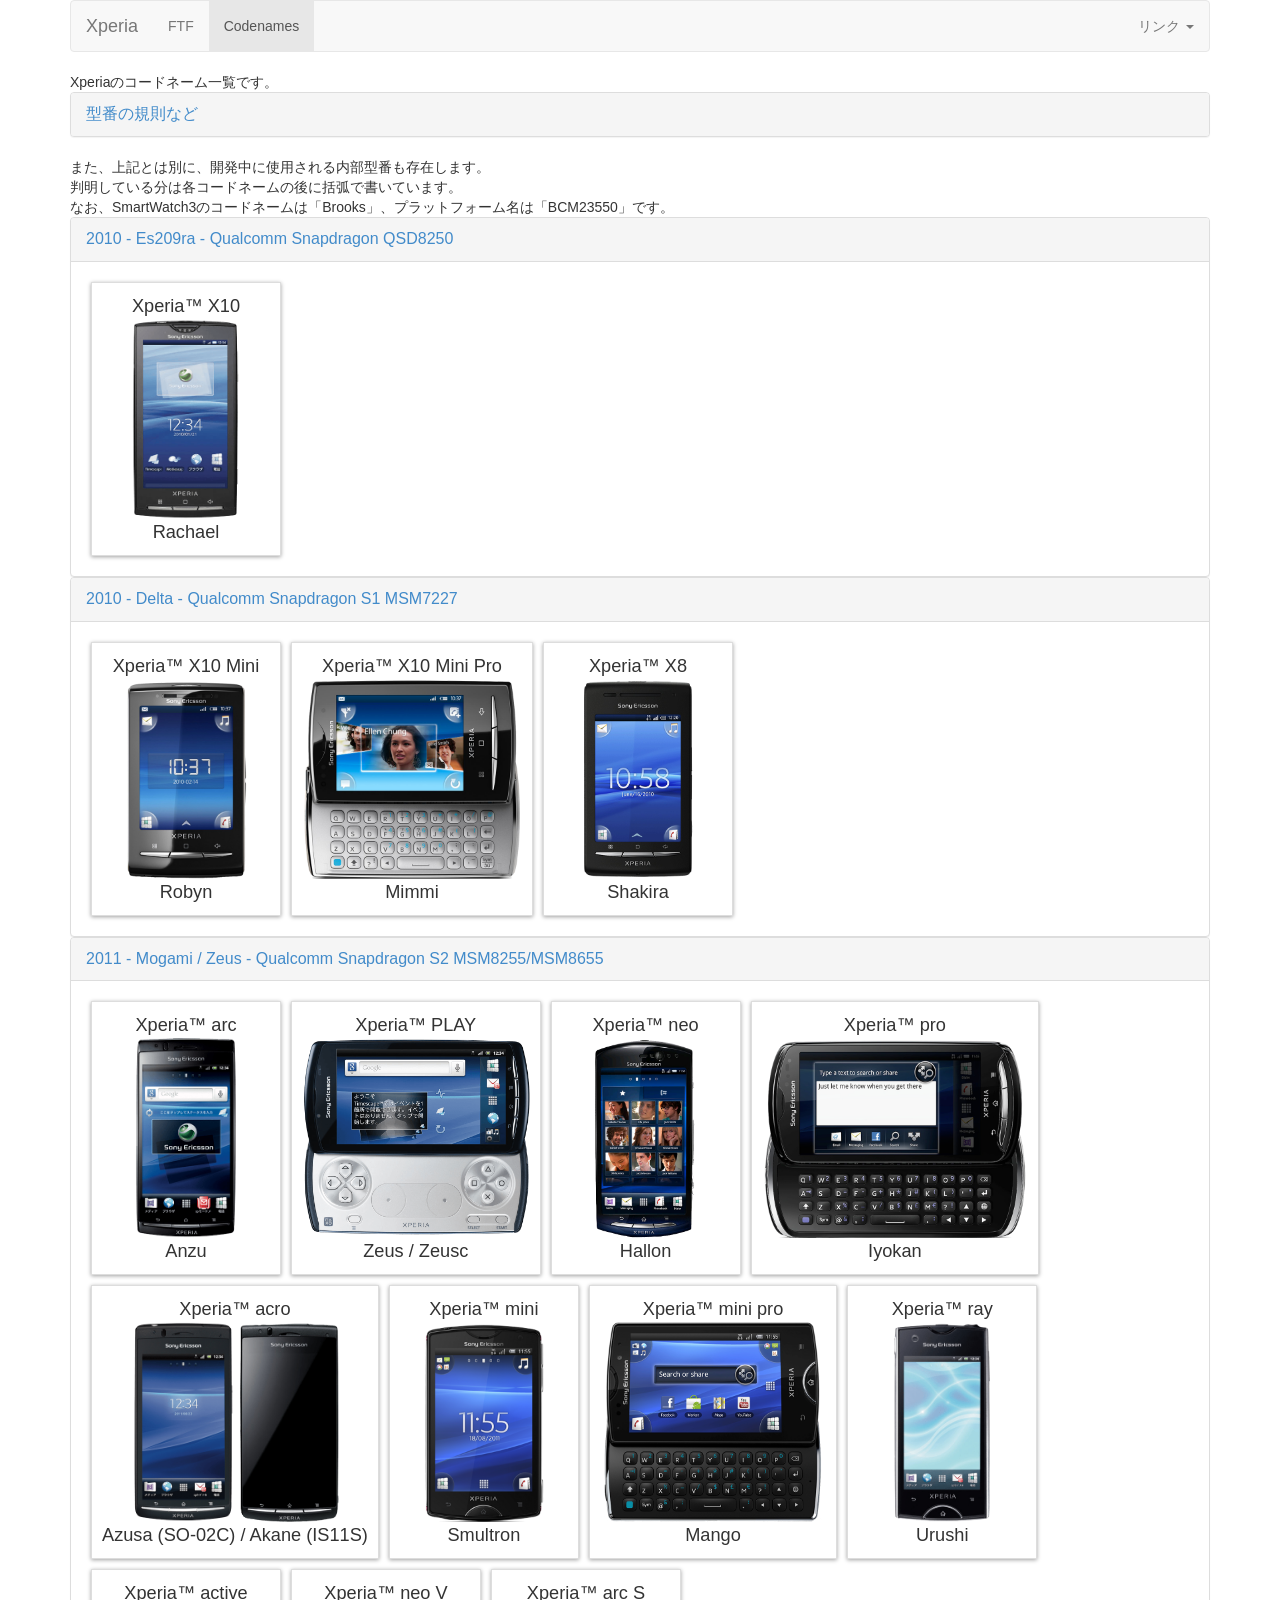
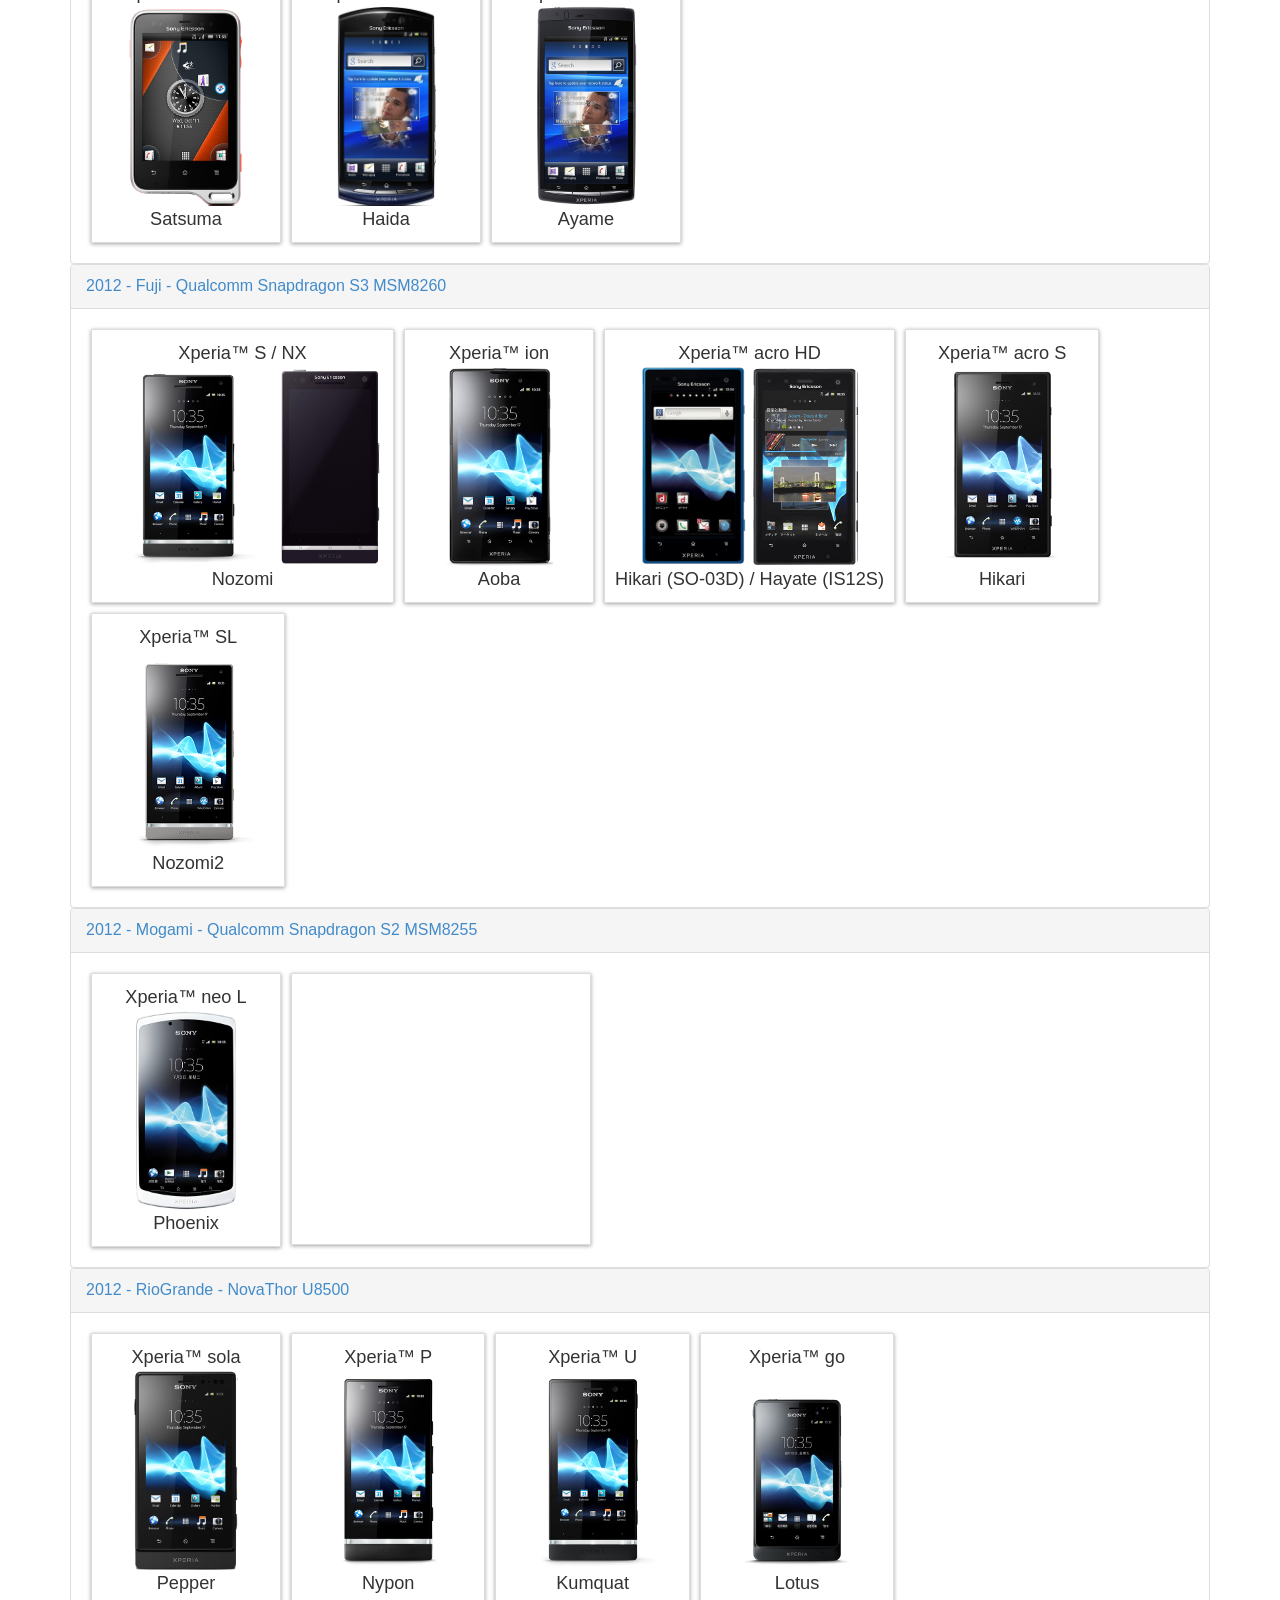
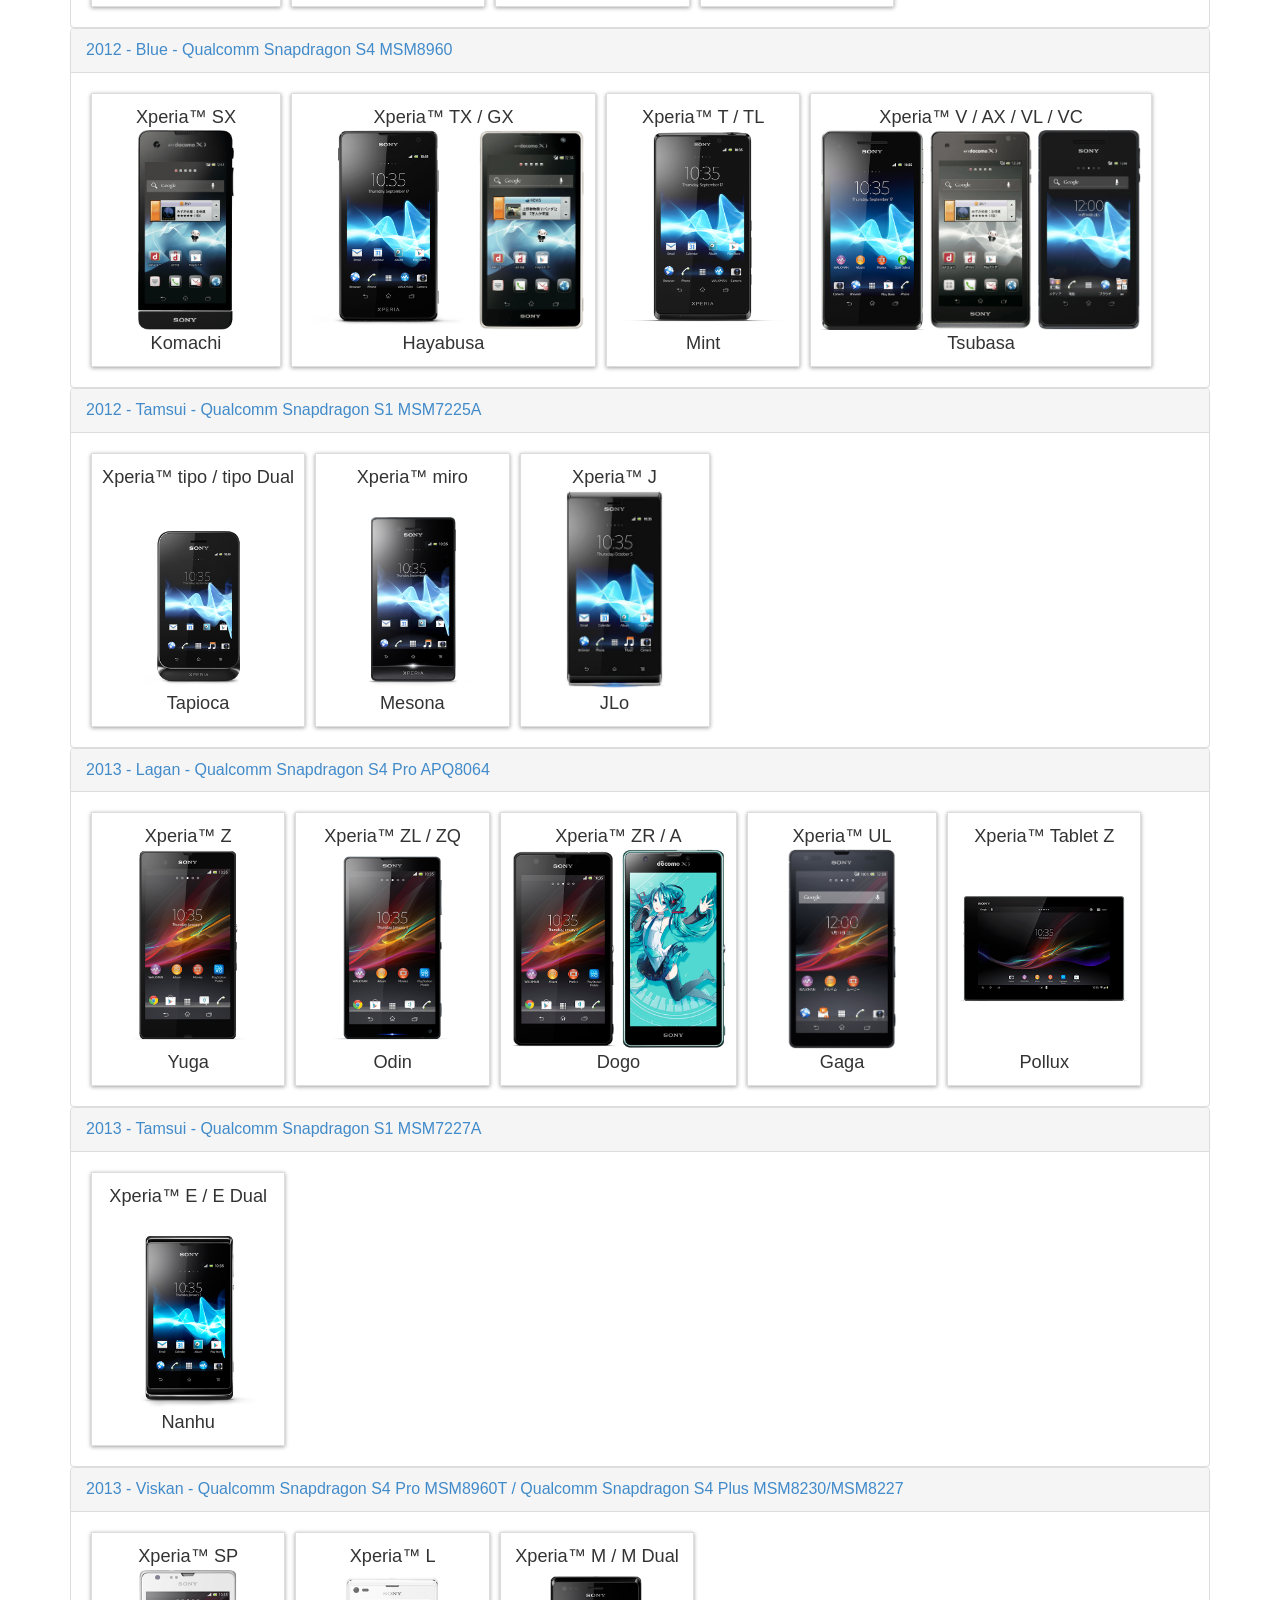
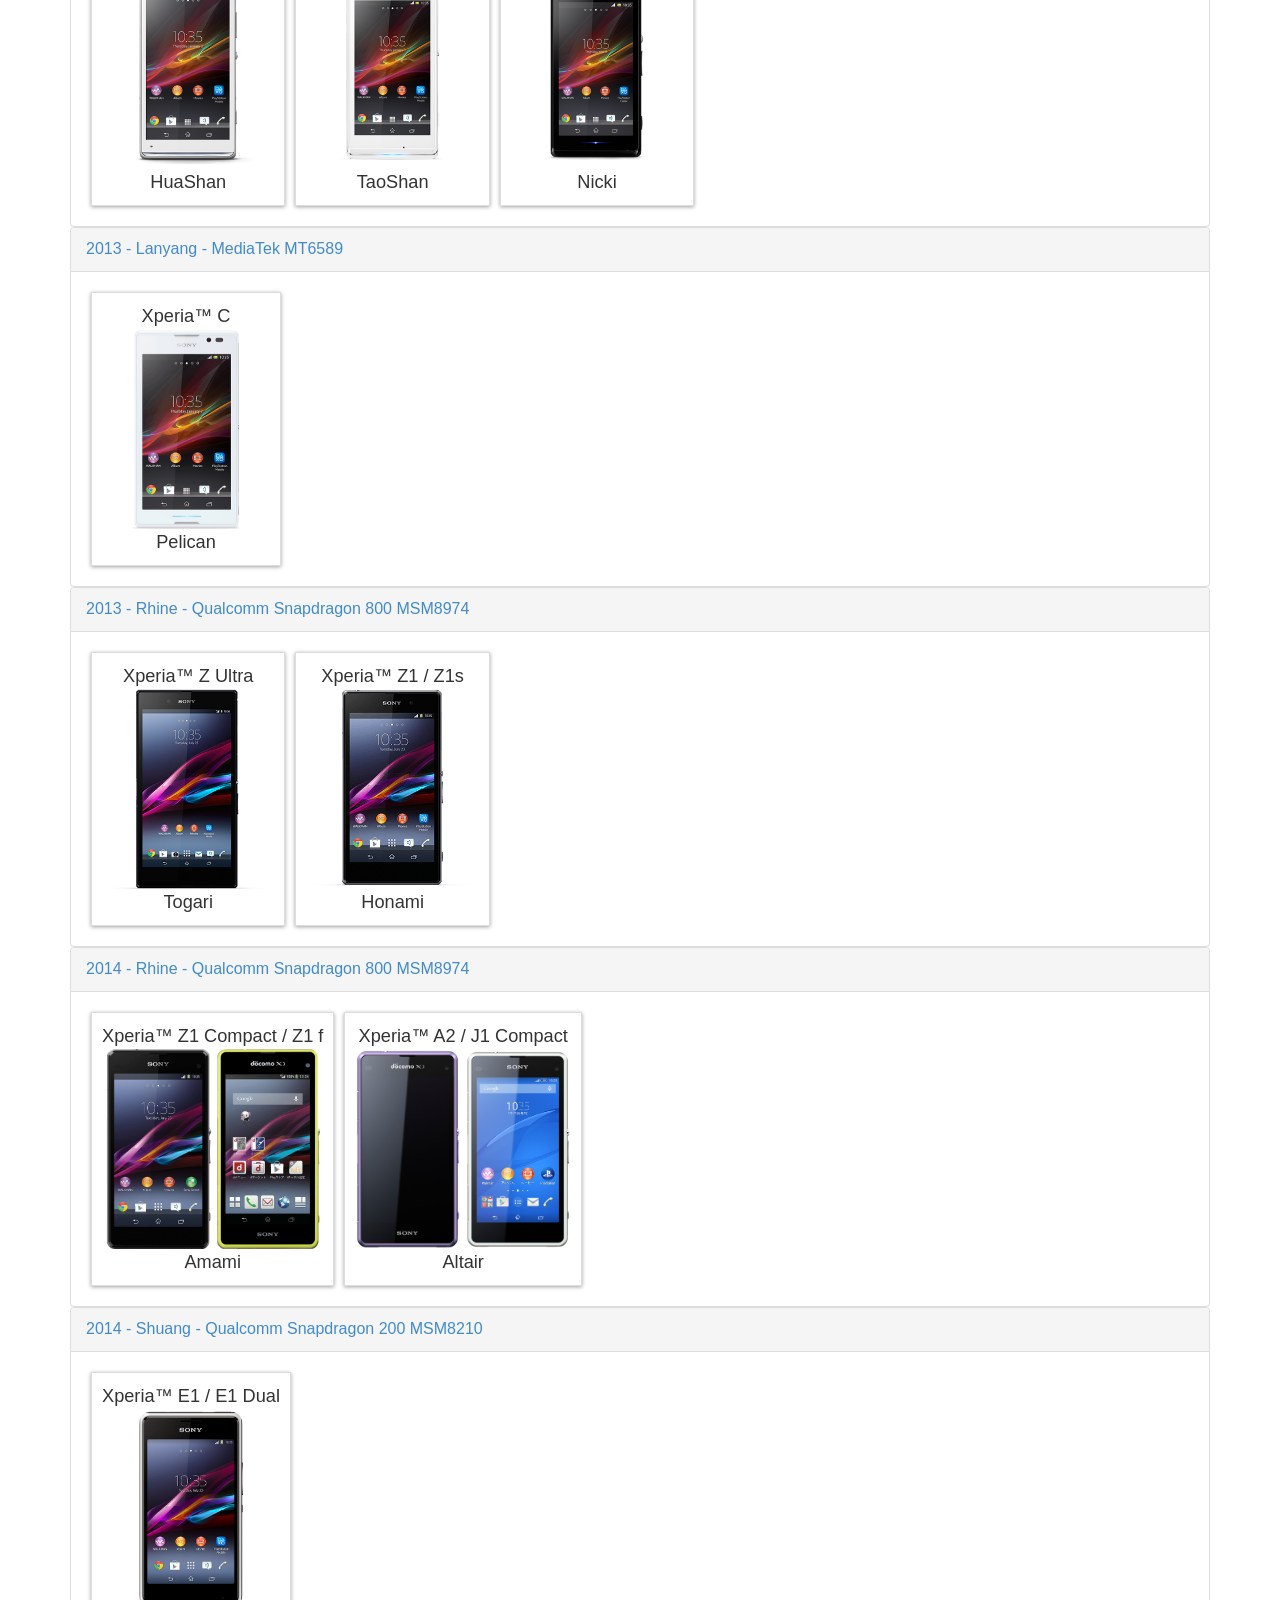
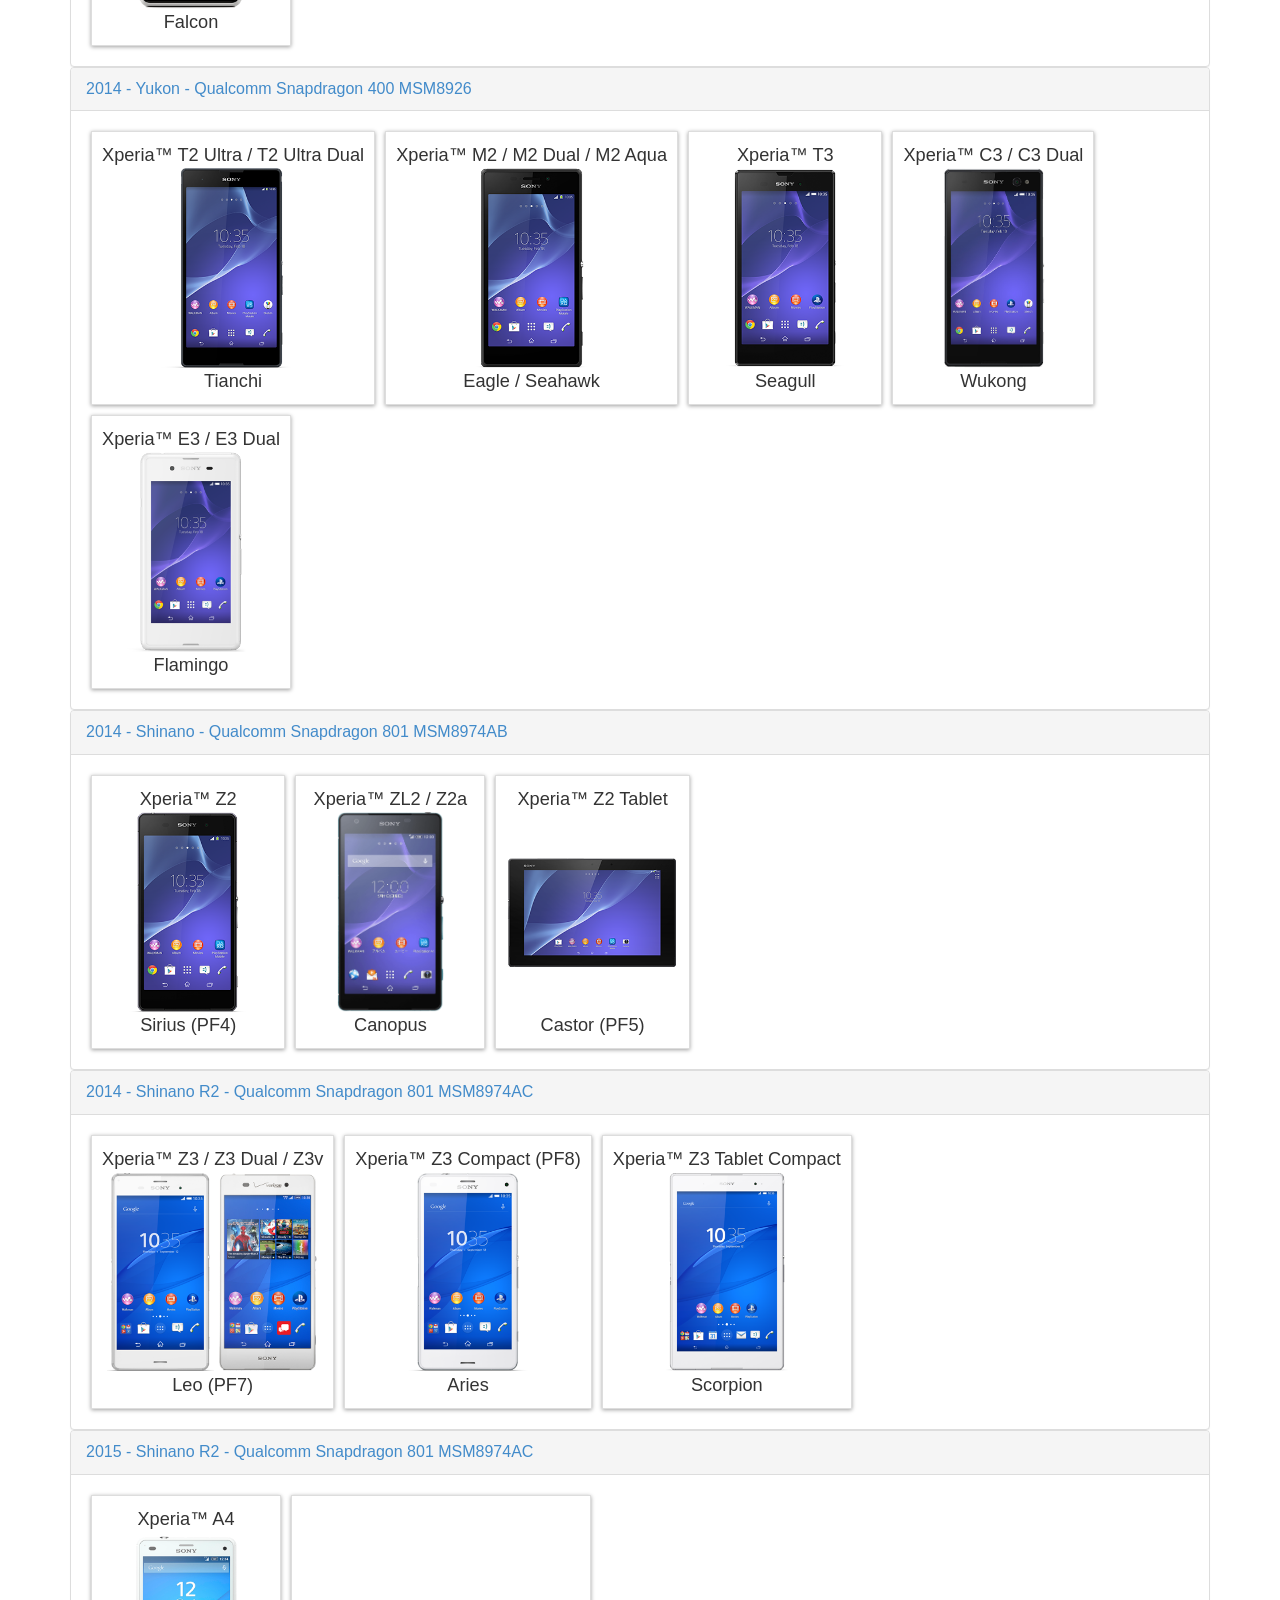
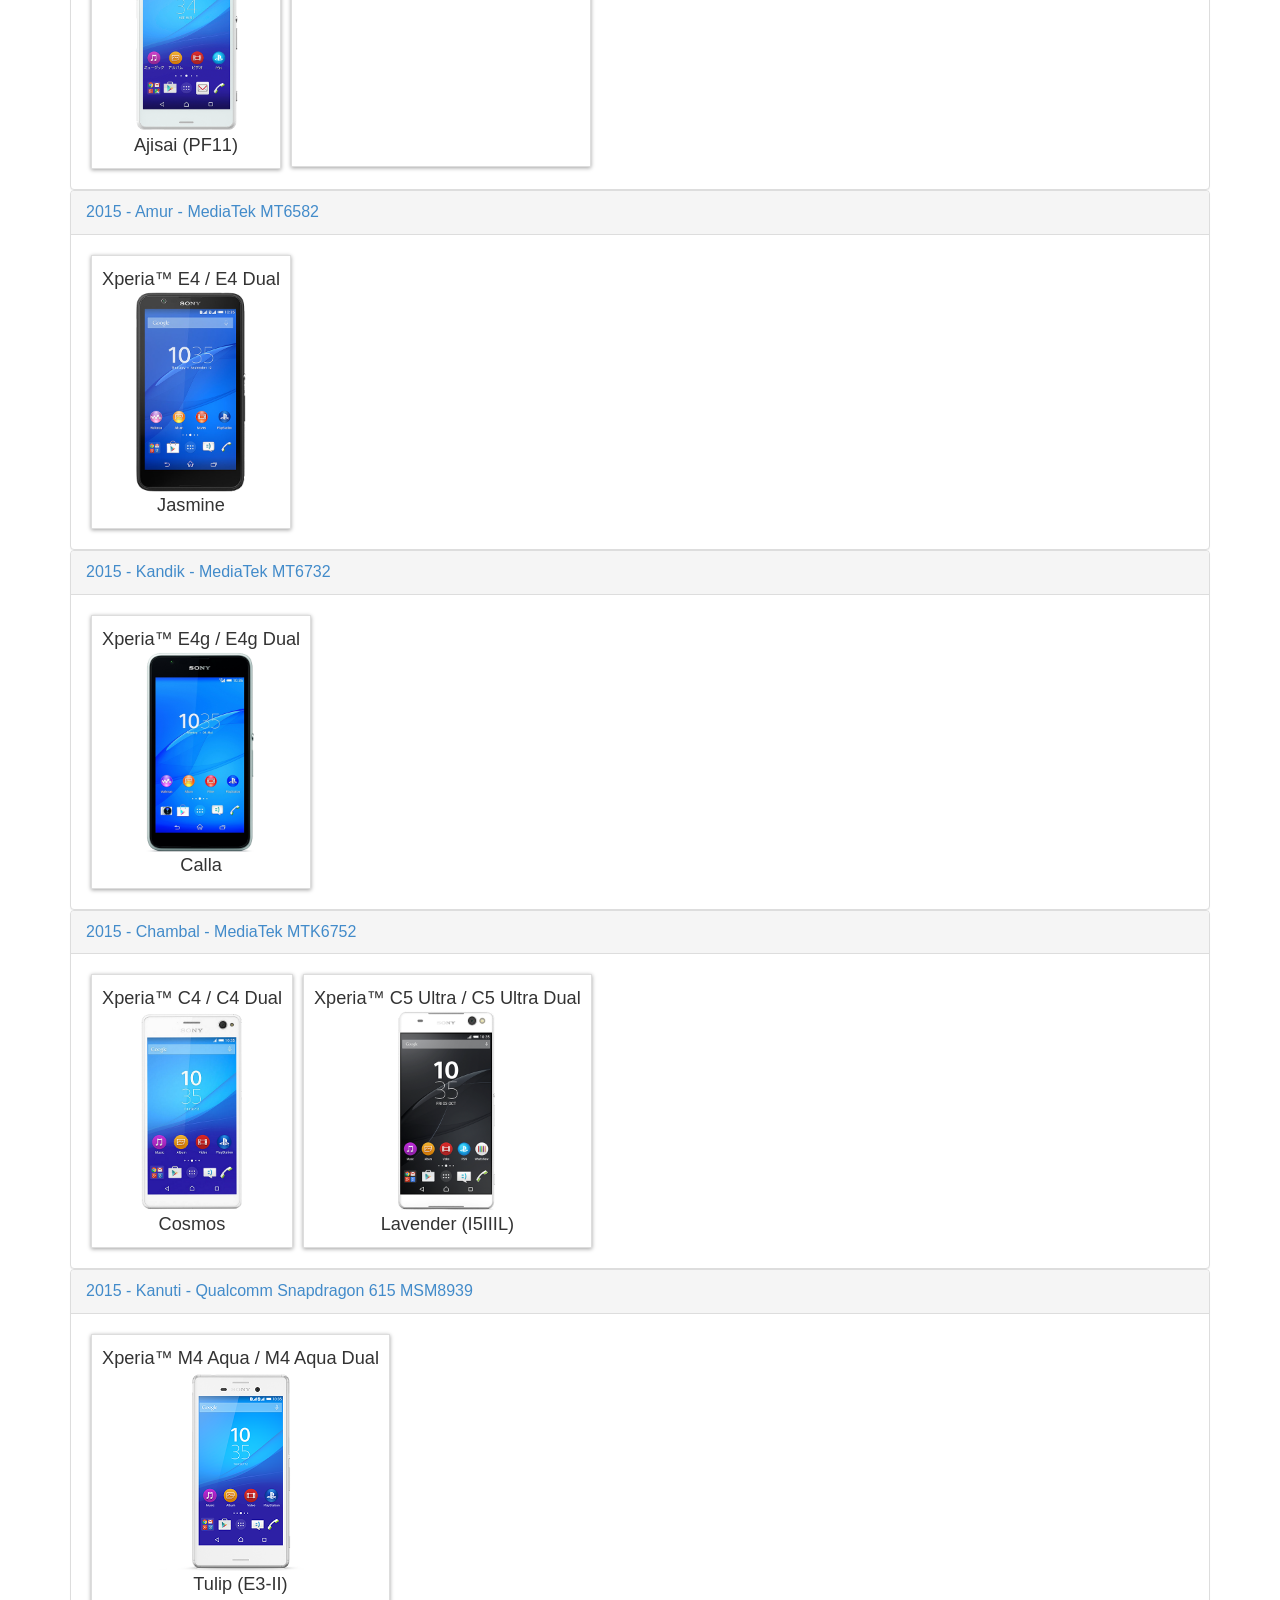
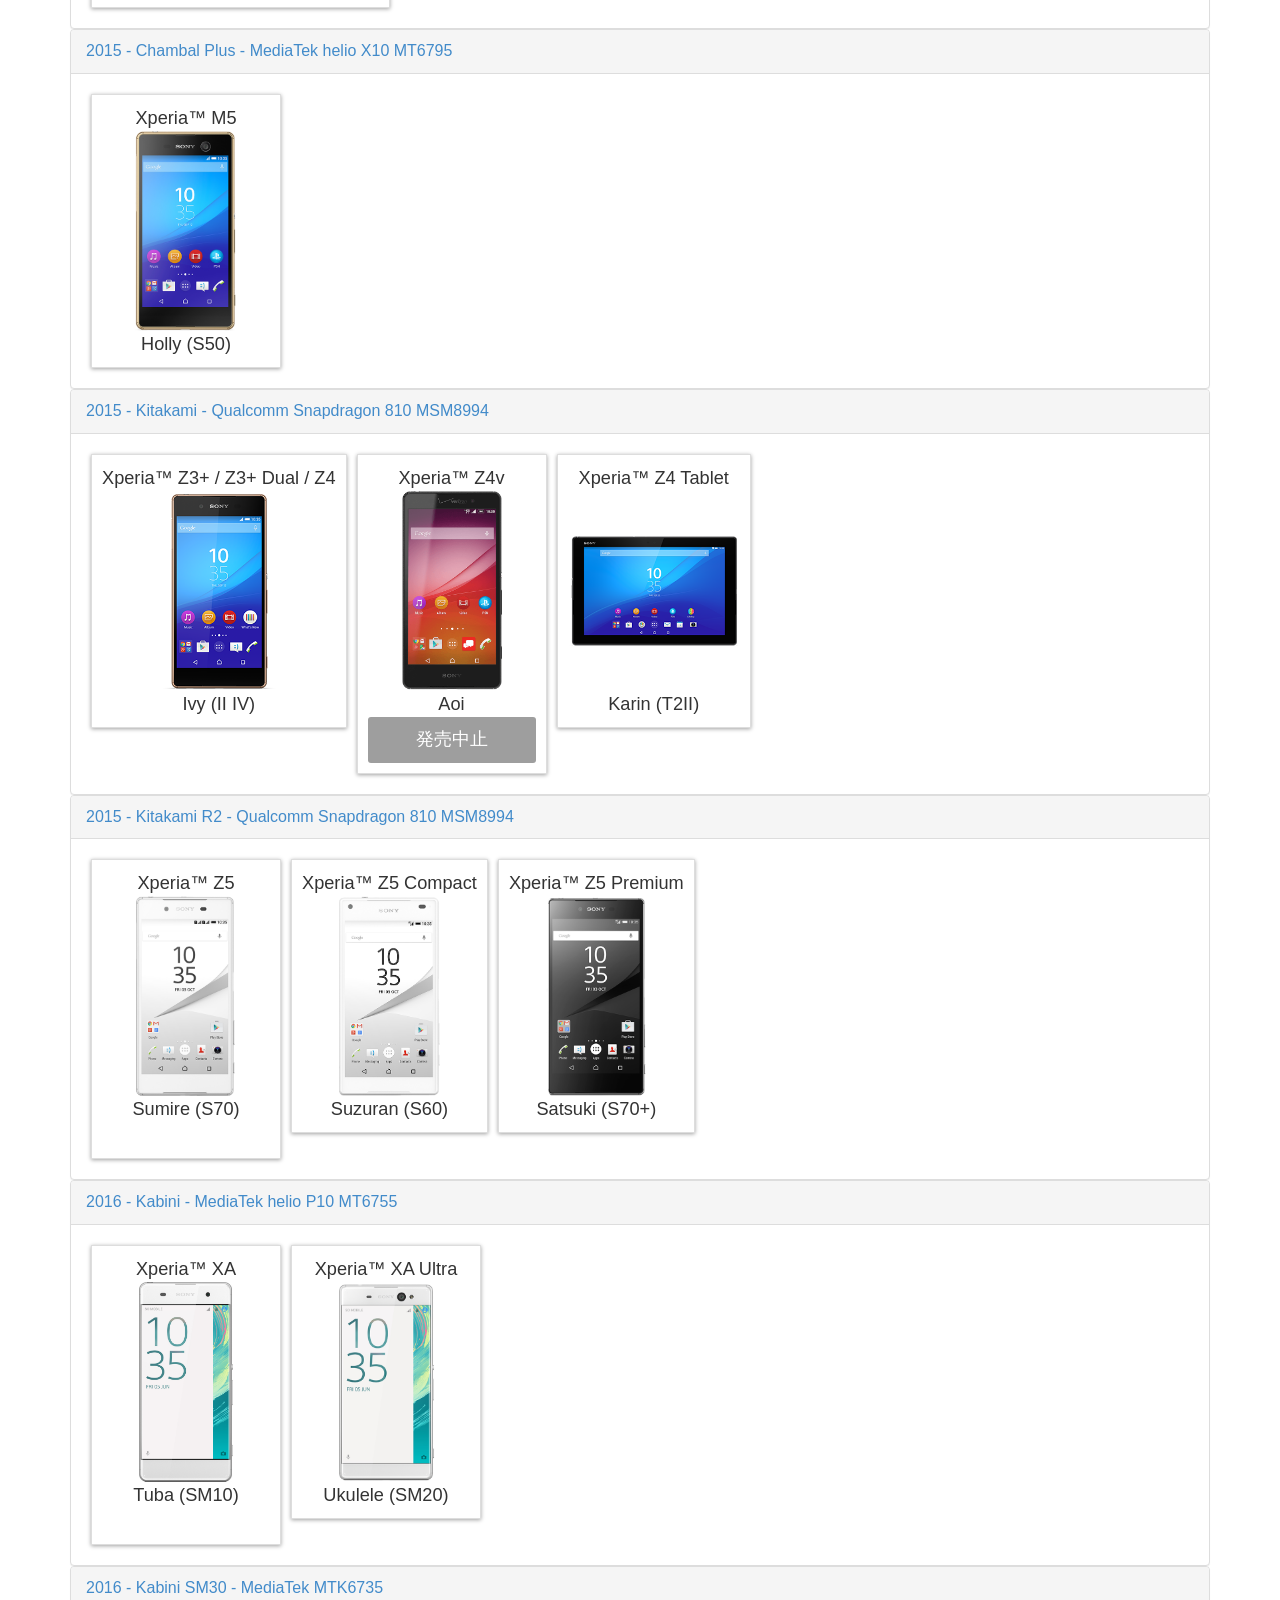
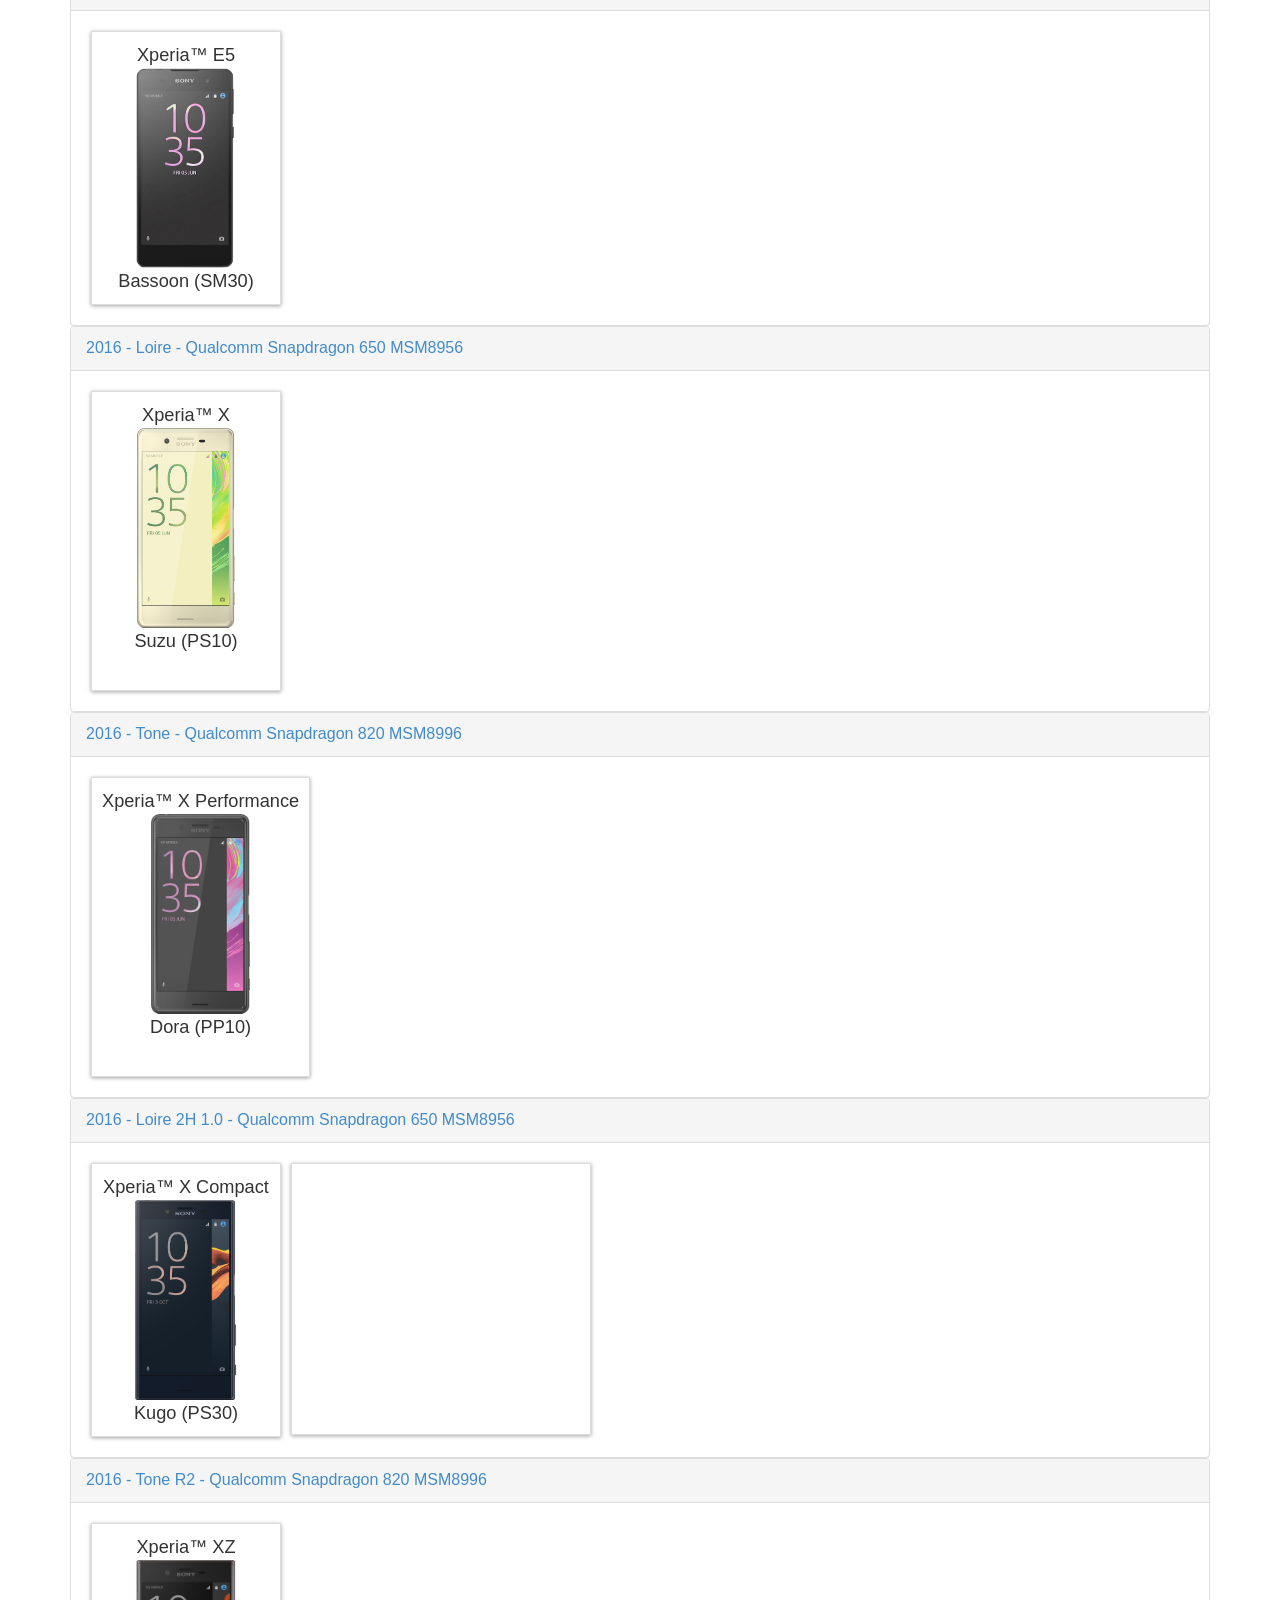
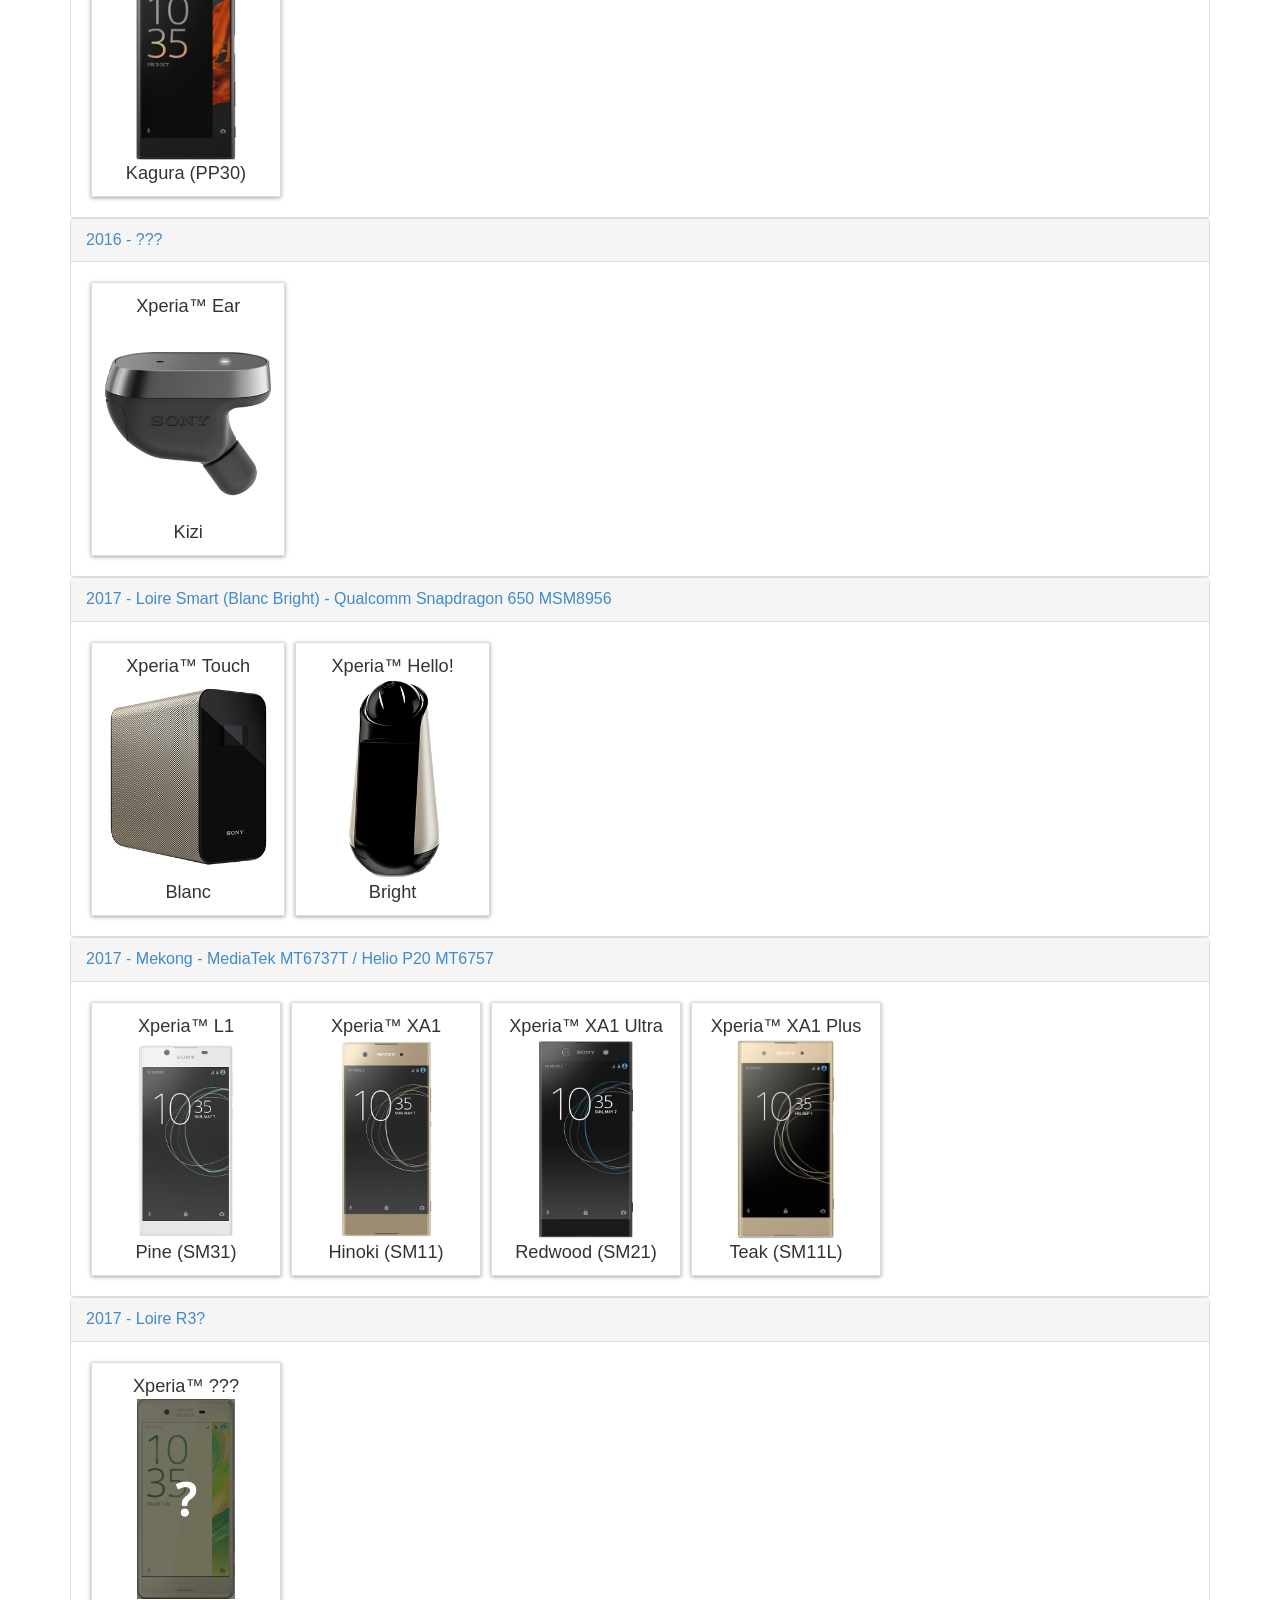
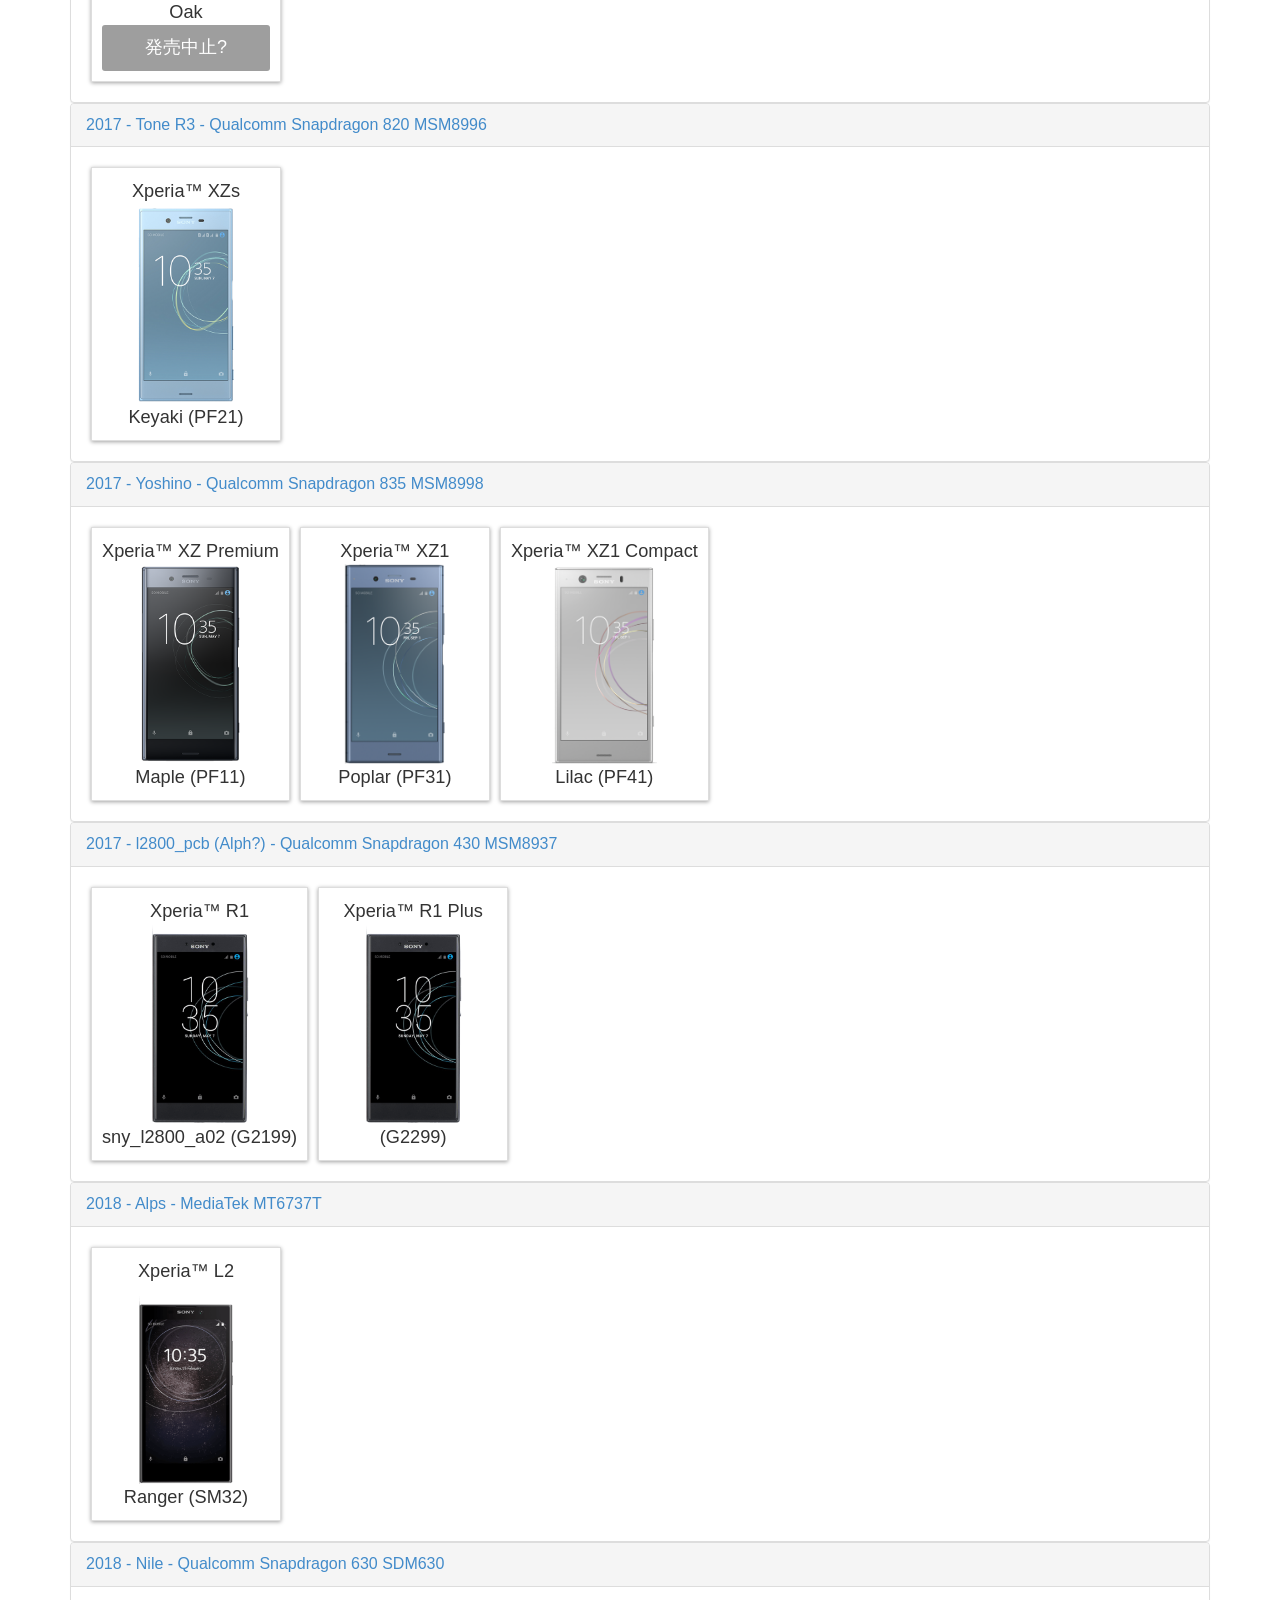
==== commit 40a1c1e4: "Remove codes" ====
--- a/codenames.html
+++ b/codenames.html
@@ -34,18 +34,6 @@
 	<script type="text/javascript" src="js/jquery.lazyload.min.js"></script>
 
 	<script>
-		(function (i, s, o, g, r, a, m) {
-			i['GoogleAnalyticsObject'] = r; i[r] = i[r] || function () {
-				(i[r].q = i[r].q || []).push(arguments)
-			}, i[r].l = 1 * new Date(); a = s.createElement(o),
-				m = s.getElementsByTagName(o)[0]; a.async = 1; a.src = g; m.parentNode.insertBefore(a, m)
-		})(window, document, 'script', '//www.google-analytics.com/analytics.js', 'ga');
-
-		ga('create', 'UA-49043288-2', 'auto');
-		ga('require', 'displayfeatures');
-		ga('require', 'linkid');
-		ga('set', 'dimension13', navigator.userAgent);
-		ga('send', 'pageview');
 		$(function () {
 			$("img.lazy").lazyload(
 				{
@@ -84,9 +72,6 @@
 						<ul class="nav navbar-nav">
 							<li class="inactive">
 								<a href="//ftf.andro.plus/">FTF</a>
-							</li>
-							<li class="inactive">
-								<a href="https://androplus.org/contact/">FTFの追加</a>
 							</li>
 							<li class="active">
 								<a href="codenames.html">Codenames</a>
@@ -1642,45 +1627,6 @@
 			</div>
 		</div>
 
-		<script>
-			function webgl_support() {
-				try {
-					var canvas = document.createElement('canvas');
-					return !!window.WebGLRenderingContext && (
-						canvas.getContext('webgl') || canvas.getContext('experimental-webgl'));
-				} catch (e) { return false; }
-			};
-
-			if (webgl_support() !== null) {
-				var canvas = $('<canvas />', { width: '1', height: '1' }).appendTo('body');
-				var webglVersion = window.location.search.indexOf('v=2') > 0 ? 2 : 1;
-				var gl;
-				var possibleNames = (webglVersion === 2) ? ['webgl2', 'experimental-webgl2'] : ['webgl', 'experimental-webgl'];
-				var contextName;
-				possibleNames.forEach(function (name) {
-					gl = canvas[0].getContext(name, { stencil: true });
-					contextName = !!gl;
-				});
-				canvas.remove();
-				function getUnmaskedInfo(gl) {
-					var unMaskedInfo;
-					var dbgRenderInfo = gl.getExtension("WEBGL_debug_renderer_info");
-					if (dbgRenderInfo != null) {
-						unMaskedInfo = gl.getParameter(dbgRenderInfo.UNMASKED_RENDERER_WEBGL);
-						//unMaskedInfo.vendor   = gl.getParameter(dbgRenderInfo.UNMASKED_VENDOR_WEBGL);
-					}
-					return unMaskedInfo;
-				}
-			} else {
-				function getUnmaskedInfo(gl) {
-					return null;
-				}
-			}
-			ga('set', 'dimension14', getUnmaskedInfo(gl));
-			ga('send', 'event', 'hidden', 'info', 'gpu');
-
-		</script>
-
 </body>
 
 </html>
--- a/css/style.css
+++ b/css/style.css
@@ -30,6 +30,7 @@
 	border-radius:5px;
 	padding:2px;
     margin-bottom: 1rem;
+	font-size: 3rem;
 }
 .bra_ul {
     list-style: none;
@@ -418,4 +419,4 @@
 #for_somc_with_love a{
     color: #eee;
     text-decoration: underline;
-}+}
